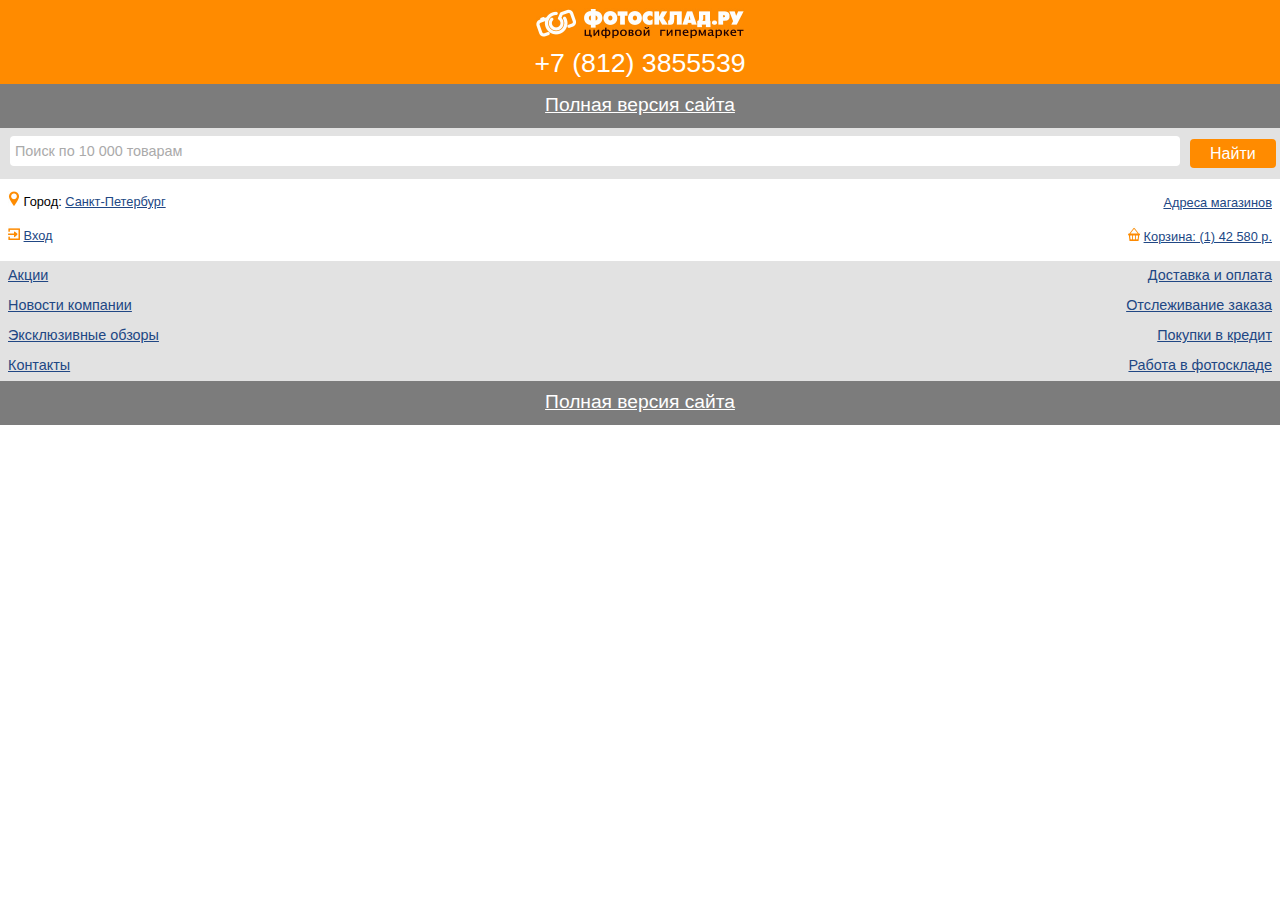
==== m.html @ 7e61b331 "initialized mobile version" ====
<!DOCTYPE html PUBLIC "-//WAPFORUM//DTD XHTML Mobile 1.0//EN" "http://www.wapforum.org/DTD/xhtml-mobile10.dtd">
<!-- saved from url=(0023)https://m.fotosklad.ru/ -->
<html xmlns="http://www.w3.org/1999/xhtml" lang="ru"
    class="popmechanic-desktop popmechanic-landscape popmechanic-loaded ">

<head>
    <meta http-equiv="Content-Type" content="text/html; charset=UTF-8">
    <meta name="viewport" content="width=device-width, initial-scale=0.85, maximum-scale=0.85, user-scalable=0">
    <link rel="canonical" href="https://m.fotosklad.ru/">
    <script async="" src="./m-files/fbevents.js.Без названия"></script>
    <script async="true" type="text/javascript" src="./m-files/event" data-owner="criteo-tag"></script>
    <script async="" src="./m-files/tag.js.Без названия"></script>
    <script type="text/javascript" async="" id="topmailru-code" src="./m-files/code.js.Без названия"></script>
    <script async="" src="./m-files/analytics.js.Без названия"></script>
    <script async="" src="./m-files/gtm.js.Без названия"></script>
    <script type="text/javascript" async="" src="./m-files/ba.js.Без названия"></script>
    <script src="./m-files/jquery.min.js.Без названия"></script>

    <meta name="keywords"
        content="Фототехника цифровая техника фототовары магазин цифровой техники интернет-магазин фототехники">
    <meta name="description"
        content="Действительно низкие цены на цифровую технику и фототехнику в Интернет-магазине ФотоСклад.ру. Зеркальные и компактные цифровые фотоаппараты, видеокамеры, объективы, штативы, фотовспышки, фотопринтеры и многое другое от ведущих мировых производителей. ДоставкапоРоссии.">
    <link href="./m-files/page_bf3d6274b051148476e94bde65a7730c.css" type="text/css" rel="stylesheet">
    <link href="./m-files/template_48b583af5213acd17f93c82472a8181e.css" type="text/css" data-template-style="true"
        rel="stylesheet">
    <script type="text/javascript" src="./m-files/template_2871f0661c40e9910440266ae0417c60.js.Без названия"></script>
    <script
        type="text/javascript">var _ba = _ba || []; _ba.push(["aid", "0b42c5e0b34a3f22726d1f39de31a05b"]); _ba.push(["host", "m.fotosklad.ru"]); (function () { var ba = document.createElement("script"); ba.type = "text/javascript"; ba.async = true; ba.src = (document.location.protocol == "https:" ? "https://" : "http://") + "bitrix.info/ba.js"; var s = document.getElementsByTagName("script")[0]; s.parentNode.insertBefore(ba, s); })();</script>

    <script type="text/javascript">(function (w, d, s, l, i) {
        w[l] = w[l] || []; w[l].push({
            'gtm.start':
                new Date().getTime(), event: 'gtm.js'
        }); var f = d.getElementsByTagName(s)[0],
            j = d.createElement(s), dl = l != 'dataLayer' ? '&l=' + l : ''; j.async = true; j.src =
                'https://www.googletagmanager.com/gtm.js?id=' + i + dl; f.parentNode.insertBefore(j, f);
        })(window, document, 'script', 'dataLayer', 'GTM-KW5F63K');</script>

    <title>Интернет магазин фототехники. Продажа фотоаппаратов, фототоваров, оптики, цифровой техники - Фотосклад.ру
    </title>
    <link type="image/ico" rel="shortcut icon" href="https://www.fotosklad.ru/favicon.ico">
    <script>
        (function (i, s, o, g, r, a, m) {
        i['GoogleAnalyticsObject'] = r; i[r] = i[r] || function () {
            (i[r].q = i[r].q || []).push(arguments)
        }, i[r].l = 1 * new Date(); a = s.createElement(o),
            m = s.getElementsByTagName(o)[0]; a.async = 1; a.src = g; m.parentNode.insertBefore(a, m)
        })(window, document, 'script', '//www.google-analytics.com/analytics.js', 'ga');

        ga('create', 'UA-5142557-1', 'auto');
        ga('require', 'displayfeatures');

        ga('send', 'pageview');

    </script>
    <meta content="192.168.99.5---m.fotosklad.ru" name="remoteaddr">
    <style type="text/css">
        .fancybox-margin {
            margin-right: 0px;
        }
    </style>
    <link rel="stylesheet" href="./m-files/styles.css">
    <script async="" defer="" charset="utf-8" src="./m-files/forms.js.Без названия"></script>
    <script type="text/javascript" charset="utf-8" async="" data-requirecontext="_" data-requiremodule="underscore"
        src="./m-files/underscore.js.Без названия"></script>
    <script type="text/javascript" charset="utf-8" async="" data-requirecontext="_" data-requiremodule="jquery"
        src="./m-files/jquery.js.Без названия"></script>
    <script type="text/javascript" charset="utf-8" async="" data-requirecontext="_" data-requiremodule="raven"
        src="./m-files/raven.js.Без названия"></script>
</head>

<body class="popmechanic-desktop">
    <div id="popmechanic-snippet" style="height: 0; min-height: 0;"></div>

    <div id="logo">
        <a href="https://m.fotosklad.ru/"><img src="./m-files/logo-fotosklad.jpg"
                alt="Цифровой гипермаркет Фотосклад.ру" width="208" height="31"></a>
    </div>
    <a class="fs-header-phone" href="tel:+7 (812) 3855539">+7 (812) 3855539</a>
    <div id="full-version"><a class="white" href="https://www.fotosklad.ru/" id="fs-goto-fullversion-link">Полная версия
            сайта</a></div>
    <div id="search">
        <fieldset class="searching">
            <form id="top-search-form" method="get" action="https://m.fotosklad.ru/s/">
                <span class="input-wrap">
                    <input type="text" name="q" autocomplete="off" value="" placeholder="Поиск по 10 000 товарам"
                        id="input-key">
                </span>
                <span class="submit-wrap">
                    <a href="javascript:void(0);" onclick="document.forms[&#39;top-search-form&#39;].submit();"
                        class="button1">Найти</a>
                </span>
            </form>
        </fieldset>
    </div>
    <div id="topmenu1">
        <img src="./m-files/map.jpg" width="12" height="15">
        Город: <a id="fs-top-cityname" href="https://m.fotosklad.ru/select-city/?backurl=%2F">Санкт-Петербург</a>
        <span class="rightclass">
            <a href="https://m.fotosklad.ru/contacts/">Адреса магазинов</a>
        </span>
    </div>
    <div id="topmenu2">
        <img src="./m-files/enter.jpg" width="12" height="15">
        <a href="https://m.fotosklad.ru/login/?backurl=%2F">Вход</a>
        <span class="rightclass" id="fs-basket-block">
            <img src="./m-files/shop.jpg" width="12" height="15">
            <a href="https://m.fotosklad.ru/personal/cart/">
                Корзина: (1) 42 580 р. </a>
        </span></div>



    <div id="footer">
        <a href="https://m.fotosklad.ru/promo/">Акции</a>
        <span class="rightclass"><a href="https://m.fotosklad.ru/shipping-payment/">Доставка и оплата</a></span>
    </div>
    <div id="footer"> <a href="https://m.fotosklad.ru/news/">Новости компании</a>
        <span class="rightclass"><a href="https://m.fotosklad.ru/personal/tracking/">Отслеживание заказа</a></span>
    </div>
    <div id="footer"> <a href="https://m.fotosklad.ru/news_foto/">Эксклюзивные обзоры</a>
        <span class="rightclass"><a href="https://m.fotosklad.ru/pokupki_v_credit/">Покупки в кредит</a></span>
    </div>
    <div id="footer"> <a href="https://m.fotosklad.ru/kont/">Контакты</a>
        <span class="rightclass"><a href="https://m.fotosklad.ru/job/">Работа в фотоскладе</a></span>
    </div>

    <div id="full-version"><a class="white" href="https://www.fotosklad.ru/" id="fs-goto-fullversion-link">Полная версия
            сайта</a></div>
</body>

</html>
---- m-files/page_bf3d6274b051148476e94bde65a7730c.css ----
/* Start:/bitrix/templates/fs_mobile/components/yeti/product.list/slider/style.css?14368691321321*/
.fs-slider-products{position:relative;border-bottom: 1px solid #ddd;}
.fs-slider-products .item{width:255px;margin:0 auto;font-size:0;padding:20px;}
.fs-slider-products .item .item-photo{display:inline-block;vertical-align:top;width:60px;}
.fs-slider-products .item .item-desc{display:inline-block;vertical-align:top;width:185px;font-size:10pt;margin-left:5px;overflow: hidden;}
.fs-slider-products .item .item-desc:after{content: "";display: inline-block;font-size: 0;}
.fs-slider-products .item .item-price-block{font-size: 14pt;margin-top:10px;white-space: nowrap;}
.fs-slider-products .item .fs-price-value{padding-right:5px;min-width: 80px;display: inline-block;}
.fs-slider-products .owl-controls .owl-prev, 
.fs-slider-products .owl-controls .owl-next{display:block!important;font-size:0!important;position:absolute!important;top:50px!important;width:26px!important;height:26px!important;margin-top:-13px!important;}
.fs-slider-products .owl-controls .owl-prev{background:url(//img.fotosklad.ru/bitrix/templates/fs_mobile/images/left.jpg) no-repeat!important;left:10px!important;background-size:contain!important;}
.fs-slider-products .owl-controls .owl-next{background:url(//img.fotosklad.ru/bitrix/templates/fs_mobile/images/right.jpg) no-repeat!important;right:10px!important;background-size:contain!important;}
/* End */
/* /bitrix/templates/fs_mobile/components/yeti/product.list/slider/style.css?14368691321321 */
---- m-files/template_48b583af5213acd17f93c82472a8181e.css ----
/* Start:/bitrix/templates/fs_mobile/js/sweetalert/sweet-alert.css?141942459214958*/
@import url(//fonts.googleapis.com/css?family=Open+Sans:400,600,700,300);
.sweet-overlay {
  background-color: rgba(0, 0, 0, 0.4);
  position: fixed;
  left: 0;
  right: 0;
  top: 0;
  bottom: 0;
  display: none;
  z-index: 1000; }

.sweet-alert {
  background-color: white;
  font-family: 'Open Sans', sans-serif;
  width: 478px;
  padding: 17px;
  border-radius: 5px;
  text-align: center;
  position: fixed;
  left: 50%;
  top: 50%;
  margin-left: -256px;
  margin-top: -200px;
  overflow: hidden;
  display: none;
  z-index: 2000; }
  @media all and (max-width: 540px) {
    .sweet-alert {
      width: auto;
      margin-left: 0;
      margin-right: 0;
      left: 15px;
      right: 15px; } }
  .sweet-alert h2 {
    color: #575757;
    font-size: 30px;
    text-align: center;
    font-weight: 600;
    text-transform: none;
    position: relative;
    margin: 25px 0;
    padding: 0;
    line-height: 25px;
    display: block; }
  .sweet-alert p {
    color: #797979;
    font-size: 16px;
    text-align: center;
    font-weight: 300;
    position: relative;
    margin: 0;
    padding: 0;
    line-height: normal; }
  .sweet-alert button {
    background-color: #AEDEF4;
    color: white;
    border: none;
    box-shadow: none;
    font-size: 17px;
    font-weight: 500;
    border-radius: 5px;
    padding: 10px 32px;
    margin: 26px 5px 0 5px;
    cursor: pointer; }
    .sweet-alert button:focus {
      outline: none;
      box-shadow: 0 0 2px rgba(128, 179, 235, 0.5), inset 0 0 0 1px rgba(0, 0, 0, 0.05); }
    .sweet-alert button:hover {
      background-color: #a1d9f2; }
    .sweet-alert button:active {
      background-color: #81ccee; }
    .sweet-alert button.cancel {
      background-color: #D0D0D0; }
      .sweet-alert button.cancel:hover {
        background-color: #c8c8c8; }
      .sweet-alert button.cancel:active {
        background-color: #b6b6b6; }
      .sweet-alert button.cancel:focus {
        box-shadow: rgba(197, 205, 211, 0.8) 0px 0px 2px, rgba(0, 0, 0, 0.0470588) 0px 0px 0px 1px inset !important; }
    .sweet-alert button::-moz-focus-inner {
      border: 0; }
  .sweet-alert[data-has-cancel-button=false] button {
    box-shadow: none !important; }
  .sweet-alert .icon {
    width: 80px;
    height: 80px;
    border: 4px solid gray;
    border-radius: 50%;
    margin: 20px auto;
    padding: 0;
    position: relative;
    box-sizing: content-box; }
    .sweet-alert .icon.error {
      border-color: #F27474; }
      .sweet-alert .icon.error .x-mark {
        position: relative;
        display: block; }
      .sweet-alert .icon.error .line {
        position: absolute;
        height: 5px;
        width: 47px;
        background-color: #F27474;
        display: block;
        top: 37px;
        border-radius: 2px; }
        .sweet-alert .icon.error .line.left {
          -webkit-transform: rotate(45deg);
          transform: rotate(45deg);
          left: 17px; }
        .sweet-alert .icon.error .line.right {
          -webkit-transform: rotate(-45deg);
          transform: rotate(-45deg);
          right: 16px; }
    .sweet-alert .icon.warning {
      border-color: #F8BB86; }
      .sweet-alert .icon.warning .body {
        position: absolute;
        width: 5px;
        height: 47px;
        left: 50%;
        top: 10px;
        border-radius: 2px;
        margin-left: -2px;
        background-color: #F8BB86; }
      .sweet-alert .icon.warning .dot {
        position: absolute;
        width: 7px;
        height: 7px;
        border-radius: 50%;
        margin-left: -3px;
        left: 50%;
        bottom: 10px;
        background-color: #F8BB86; }
    .sweet-alert .icon.info {
      border-color: #C9DAE1; }
      .sweet-alert .icon.info::before {
        content: "";
        position: absolute;
        width: 5px;
        height: 29px;
        left: 50%;
        bottom: 17px;
        border-radius: 2px;
        margin-left: -2px;
        background-color: #C9DAE1; }
      .sweet-alert .icon.info::after {
        content: "";
        position: absolute;
        width: 7px;
        height: 7px;
        border-radius: 50%;
        margin-left: -3px;
        top: 19px;
        background-color: #C9DAE1; }
    .sweet-alert .icon.success {
      border-color: #A5DC86; }
      .sweet-alert .icon.success::before, .sweet-alert .icon.success::after {
        content: '';
        border-radius: 50%;
        position: absolute;
        width: 60px;
        height: 120px;
        background: white;
        -webkit-transform: rotate(45deg);
        transform: rotate(45deg); }
      .sweet-alert .icon.success::before {
        border-radius: 120px 0 0 120px;
        top: -7px;
        left: -33px;
        -webkit-transform: rotate(-45deg);
        transform: rotate(-45deg);
        -webkit-transform-origin: 60px 60px;
        transform-origin: 60px 60px; }
      .sweet-alert .icon.success::after {
        border-radius: 0 120px 120px 0;
        top: -11px;
        left: 30px;
        -webkit-transform: rotate(-45deg);
        transform: rotate(-45deg);
        -webkit-transform-origin: 0px 60px;
        transform-origin: 0px 60px; }
      .sweet-alert .icon.success .placeholder {
        width: 80px;
        height: 80px;
        border: 4px solid rgba(165, 220, 134, 0.2);
        border-radius: 50%;
        box-sizing: content-box;
        position: absolute;
        left: -4px;
        top: -4px;
        z-index: 2; }
      .sweet-alert .icon.success .fix {
        width: 5px;
        height: 90px;
        background-color: white;
        position: absolute;
        left: 28px;
        top: 8px;
        z-index: 1;
        -webkit-transform: rotate(-45deg);
        transform: rotate(-45deg); }
      .sweet-alert .icon.success .line {
        height: 5px;
        background-color: #A5DC86;
        display: block;
        border-radius: 2px;
        position: absolute;
        z-index: 2; }
        .sweet-alert .icon.success .line.tip {
          width: 25px;
          left: 14px;
          top: 46px;
          -webkit-transform: rotate(45deg);
          transform: rotate(45deg); }
        .sweet-alert .icon.success .line.long {
          width: 47px;
          right: 8px;
          top: 38px;
          -webkit-transform: rotate(-45deg);
          transform: rotate(-45deg); }
    .sweet-alert .icon.custom {
      background-size: contain;
      border-radius: 0;
      border: none;
      background-position: center center;
      background-repeat: no-repeat; }

/*
 * Animations
 */
@-webkit-keyframes showSweetAlert {
  0% {
    transform: scale(0.7);
    -webkit-transform: scale(0.7); }
  45% {
    transform: scale(1.05);
    -webkit-transform: scale(1.05); }
  80% {
    transform: scale(0.95);
    -webkit-tranform: scale(0.95); }
  100% {
    transform: scale(1);
    -webkit-transform: scale(1); } }
@-moz-keyframes showSweetAlert {
  0% {
    transform: scale(0.7);
    -webkit-transform: scale(0.7); }
  45% {
    transform: scale(1.05);
    -webkit-transform: scale(1.05); }
  80% {
    transform: scale(0.95);
    -webkit-tranform: scale(0.95); }
  100% {
    transform: scale(1);
    -webkit-transform: scale(1); } }
@keyframes showSweetAlert {
  0% {
    transform: scale(0.7);
    -webkit-transform: scale(0.7); }
  45% {
    transform: scale(1.05);
    -webkit-transform: scale(1.05); }
  80% {
    transform: scale(0.95);
    -webkit-tranform: scale(0.95); }
  100% {
    transform: scale(1);
    -webkit-transform: scale(1); } }
@-webkit-keyframes hideSweetAlert {
  0% {
    transform: scale(1);
    -webkit-transform: scale(1); }
  100% {
    transform: scale(0.5);
    -webkit-transform: scale(0.5); } }
@-moz-keyframes hideSweetAlert {
  0% {
    transform: scale(1);
    -webkit-transform: scale(1); }
  100% {
    transform: scale(0.5);
    -webkit-transform: scale(0.5); } }
@keyframes hideSweetAlert {
  0% {
    transform: scale(1);
    -webkit-transform: scale(1); }
  100% {
    transform: scale(0.5);
    -webkit-transform: scale(0.5); } }
.showSweetAlert {
  -webkit-animation: showSweetAlert 0.3s;
  -moz-animation: showSweetAlert 0.3s;
  animation: showSweetAlert 0.3s; }

.hideSweetAlert {
  -webkit-animation: hideSweetAlert 0.2s;
  -moz-animation: hideSweetAlert 0.2s;
  animation: hideSweetAlert 0.2s; }

@-webkit-keyframes animateSuccessTip {
  0% {
    width: 0;
    left: 1px;
    top: 19px; }
  54% {
    width: 0;
    left: 1px;
    top: 19px; }
  70% {
    width: 50px;
    left: -8px;
    top: 37px; }
  84% {
    width: 17px;
    left: 21px;
    top: 48px; }
  100% {
    width: 25px;
    left: 14px;
    top: 45px; } }
@-moz-keyframes animateSuccessTip {
  0% {
    width: 0;
    left: 1px;
    top: 19px; }
  54% {
    width: 0;
    left: 1px;
    top: 19px; }
  70% {
    width: 50px;
    left: -8px;
    top: 37px; }
  84% {
    width: 17px;
    left: 21px;
    top: 48px; }
  100% {
    width: 25px;
    left: 14px;
    top: 45px; } }
@keyframes animateSuccessTip {
  0% {
    width: 0;
    left: 1px;
    top: 19px; }
  54% {
    width: 0;
    left: 1px;
    top: 19px; }
  70% {
    width: 50px;
    left: -8px;
    top: 37px; }
  84% {
    width: 17px;
    left: 21px;
    top: 48px; }
  100% {
    width: 25px;
    left: 14px;
    top: 45px; } }
@-webkit-keyframes animateSuccessLong {
  0% {
    width: 0;
    right: 46px;
    top: 54px; }
  65% {
    width: 0;
    right: 46px;
    top: 54px; }
  84% {
    width: 55px;
    right: 0px;
    top: 35px; }
  100% {
    width: 47px;
    right: 8px;
    top: 38px; } }
@-moz-keyframes animateSuccessLong {
  0% {
    width: 0;
    right: 46px;
    top: 54px; }
  65% {
    width: 0;
    right: 46px;
    top: 54px; }
  84% {
    width: 55px;
    right: 0px;
    top: 35px; }
  100% {
    width: 47px;
    right: 8px;
    top: 38px; } }
@keyframes animateSuccessLong {
  0% {
    width: 0;
    right: 46px;
    top: 54px; }
  65% {
    width: 0;
    right: 46px;
    top: 54px; }
  84% {
    width: 55px;
    right: 0px;
    top: 35px; }
  100% {
    width: 47px;
    right: 8px;
    top: 38px; } }
@-webkit-keyframes rotatePlaceholder {
  0% {
    transform: rotate(-45deg);
    -webkit-transform: rotate(-45deg); }
  5% {
    transform: rotate(-45deg);
    -webkit-transform: rotate(-45deg); }
  12% {
    transform: rotate(-405deg);
    -webkit-transform: rotate(-405deg); }
  100% {
    transform: rotate(-405deg);
    -webkit-transform: rotate(-405deg); } }
@-moz-keyframes rotatePlaceholder {
  0% {
    transform: rotate(-45deg);
    -webkit-transform: rotate(-45deg); }
  5% {
    transform: rotate(-45deg);
    -webkit-transform: rotate(-45deg); }
  12% {
    transform: rotate(-405deg);
    -webkit-transform: rotate(-405deg); }
  100% {
    transform: rotate(-405deg);
    -webkit-transform: rotate(-405deg); } }
@keyframes rotatePlaceholder {
  0% {
    transform: rotate(-45deg);
    -webkit-transform: rotate(-45deg); }
  5% {
    transform: rotate(-45deg);
    -webkit-transform: rotate(-45deg); }
  12% {
    transform: rotate(-405deg);
    -webkit-transform: rotate(-405deg); }
  100% {
    transform: rotate(-405deg);
    -webkit-transform: rotate(-405deg); } }
.animateSuccessTip {
  -webkit-animation: animateSuccessTip 0.75s;
  -moz-animation: animateSuccessTip 0.75s;
  animation: animateSuccessTip 0.75s; }

.animateSuccessLong {
  -webkit-animation: animateSuccessLong 0.75s;
  -moz-animation: animateSuccessLong 0.75s;
  animation: animateSuccessLong 0.75s; }

.icon.success.animate::after {
  -webkit-animation: rotatePlaceholder 4.25s ease-in;
  -moz-animation: rotatePlaceholder 4.25s ease-in;
  animation: rotatePlaceholder 4.25s ease-in; }

@-webkit-keyframes animateErrorIcon {
  0% {
    transform: rotateX(100deg);
    -webkit-transform: rotateX(100deg);
    opacity: 0; }
  100% {
    transform: rotateX(0deg);
    -webkit-transform: rotateX(0deg);
    opacity: 1; } }
@-moz-keyframes animateErrorIcon {
  0% {
    transform: rotateX(100deg);
    -webkit-transform: rotateX(100deg);
    opacity: 0; }
  100% {
    transform: rotateX(0deg);
    -webkit-transform: rotateX(0deg);
    opacity: 1; } }
@keyframes animateErrorIcon {
  0% {
    transform: rotateX(100deg);
    -webkit-transform: rotateX(100deg);
    opacity: 0; }
  100% {
    transform: rotateX(0deg);
    -webkit-transform: rotateX(0deg);
    opacity: 1; } }
.animateErrorIcon {
  -webkit-animation: animateErrorIcon 0.5s;
  -moz-animation: animateErrorIcon 0.5s;
  animation: animateErrorIcon 0.5s; }

@-webkit-keyframes animateXMark {
  0% {
    transform: scale(0.4);
    -webkit-transform: scale(0.4);
    margin-top: 26px;
    opacity: 0; }
  50% {
    transform: scale(0.4);
    -webkit-transform: scale(0.4);
    margin-top: 26px;
    opacity: 0; }
  80% {
    transform: scale(1.15);
    -webkit-transform: scale(1.15);
    margin-top: -6px; }
  100% {
    transform: scale(1);
    -webkit-transform: scale(1);
    margin-top: 0;
    opacity: 1; } }
@-moz-keyframes animateXMark {
  0% {
    transform: scale(0.4);
    -webkit-transform: scale(0.4);
    margin-top: 26px;
    opacity: 0; }
  50% {
    transform: scale(0.4);
    -webkit-transform: scale(0.4);
    margin-top: 26px;
    opacity: 0; }
  80% {
    transform: scale(1.15);
    -webkit-transform: scale(1.15);
    margin-top: -6px; }
  100% {
    transform: scale(1);
    -webkit-transform: scale(1);
    margin-top: 0;
    opacity: 1; } }
@keyframes animateXMark {
  0% {
    transform: scale(0.4);
    -webkit-transform: scale(0.4);
    margin-top: 26px;
    opacity: 0; }
  50% {
    transform: scale(0.4);
    -webkit-transform: scale(0.4);
    margin-top: 26px;
    opacity: 0; }
  80% {
    transform: scale(1.15);
    -webkit-transform: scale(1.15);
    margin-top: -6px; }
  100% {
    transform: scale(1);
    -webkit-transform: scale(1);
    margin-top: 0;
    opacity: 1; } }
.animateXMark {
  -webkit-animation: animateXMark 0.5s;
  -moz-animation: animateXMark 0.5s;
  animation: animateXMark 0.5s; }

@-webkit-keyframes pulseWarning {
  0% {
    border-color: #F8D486; }
  100% {
    border-color: #F8BB86; } }
@-moz-keyframes pulseWarning {
  0% {
    border-color: #F8D486; }
  100% {
    border-color: #F8BB86; } }
@keyframes pulseWarning {
  0% {
    border-color: #F8D486; }
  100% {
    border-color: #F8BB86; } }
.pulseWarning {
  -webkit-animation: pulseWarning 0.75s infinite alternate;
  -moz-animation: pulseWarning 0.75s infinite alternate;
  animation: pulseWarning 0.75s infinite alternate; }

@-webkit-keyframes pulseWarningIns {
  0% {
    background-color: #F8D486; }
  100% {
    background-color: #F8BB86; } }
@-moz-keyframes pulseWarningIns {
  0% {
    background-color: #F8D486; }
  100% {
    background-color: #F8BB86; } }
@keyframes pulseWarningIns {
  0% {
    background-color: #F8D486; }
  100% {
    background-color: #F8BB86; } }
.pulseWarningIns {
  -webkit-animation: pulseWarningIns 0.75s infinite alternate;
  -moz-animation: pulseWarningIns 0.75s infinite alternate;
  animation: pulseWarningIns 0.75s infinite alternate; }

/* End */


/* Start:/bitrix/templates/fs_mobile/js/popup/popupwindow.css?15723598212130*/
.pop-up-background {
    background: rgba(0,0,0,.3);
    cursor: pointer;
    display: none;
    height: 100%;
    left: 0;
    position: fixed;
    top: 0;
    width: 100%;
    z-index: 100;
}

.pop-up-background-modal {
    cursor:default;
}

.pop-up {
    visibility:hidden;
    left: 50%;
    margin-left: -400px;
    max-width: 800px;
    position: absolute;
    top: 20px;
    width: 90%;
    z-index: 100;
}

.pop-up.small{
    margin-left: -200px;
    max-width: 424px;
}

.pop-up.medium{
    margin-left: -300px;
    max-width: 600px;
}

.pop-up.large{
    margin-left: -400px;
    max-width: 800px;
}

.pop-up-content {
    background: #fff;
    -webkit-box-shadow: 0px 1px 10px 2px #ccc;
    -moz-box-shadow:    0px 1px 10px 2px #ccc;
    box-shadow:         0px 1px 10px 2px #ccc;
    min-height: 30px;
    padding: 24px;
}

.pop-up-content .close,
.pop-up-footer {
    text-align: right;
}

.pop-up-footer {
    padding-top: 24px;
}

.pop-up-body {
    font-size: 16px;
    color:#666;
}

.pop-up-display-content {
    display: none;
}

.pop-up .close {
    position:absolute;
    top:10px;
    right:10px;
    z-index: 99;
}

.pop-up .close a{
    font-size: 18px;
    color: #d22;
    width: 24px;
    height: 24px;
    background: url(/bitrix/templates/fs_mobile/js/popup/icon-cross.png) no-repeat 0 0;
    display: inline-block;
}
.pop-up .close a:hover{
    opacity: 0.6;
}

.pop-up-btn {
    padding: 8px 15px;
    display: inline-block;
    background: #3B4658;
    border-radius: 3px;
    margin-left: 10px;
    color: #fff;
    font-size: 15px;
    text-decoration: none;
}

.pop-up-btn:hover,
.pop-up-btn:focus {
    background: #6A798E;
}

.pop-up .screen-reader-text {
    position: absolute;
    top: -9999px;
    left: -9999px;
}

.ie6 .pop-up {
    border: 10px solid #CED4E2;
    width: 600px;
}

@media only screen and (max-width:760px) {
    .pop-up.large {
        left: 5%;
        margin: 0;
    }
}

@media only screen and (max-width:480px) {
    .pop-up.small,
    .pop-up.medium {
        left: 5%;
        margin: 0;
    }
    .pop-up-content {
        padding: 12px;
    }
    .pop-up-footer {
        padding-top: 12px;
    }
}
/* End */


/* Start:/bitrix/templates/fs_mobile/js/owl/owl.carousel.css?14194245925692*/
/* 
 *  Owl Carousel - Animate Plugin
 */
.owl-carousel .animated {
  -webkit-animation-duration: 1000ms;
  animation-duration: 1000ms;
  -webkit-animation-fill-mode: both;
  animation-fill-mode: both;
}
.owl-carousel .owl-animated-in {
  z-index: 0;
}
.owl-carousel .owl-animated-out {
  z-index: 1;
}
.owl-carousel .fadeOut {
  -webkit-animation-name: fadeOut;
  animation-name: fadeOut;
}

@-webkit-keyframes fadeOut {
  0% {
    opacity: 1;
  }

  100% {
    opacity: 0;
  }
}
@keyframes fadeOut {
  0% {
    opacity: 1;
  }

  100% {
    opacity: 0;
  }
}

/* 
 * 	Owl Carousel - Auto Height Plugin
 */
.owl-height {
  -webkit-transition: height 500ms ease-in-out;
  -moz-transition: height 500ms ease-in-out;
  -ms-transition: height 500ms ease-in-out;
  -o-transition: height 500ms ease-in-out;
  transition: height 500ms ease-in-out;
}

/* 
 *  Core Owl Carousel CSS File
 */
.owl-carousel {
  display: none;
  width: 100%;
  -webkit-tap-highlight-color: transparent;
  /* position relative and z-index fix webkit rendering fonts issue */
  position: relative;
  z-index: 1;
}
.owl-carousel .owl-stage {
  position: relative;
  -ms-touch-action: pan-Y;
}
.owl-carousel .owl-stage:after {
  content: ".";
  display: block;
  clear: both;
  visibility: hidden;
  line-height: 0;
  height: 0;
}
.owl-carousel .owl-stage-outer {
  position: relative;
  overflow: hidden;
  /* fix for flashing background */
  -webkit-transform: translate3d(0px, 0px, 0px);
}
.owl-carousel .owl-controls .owl-nav .owl-prev,
.owl-carousel .owl-controls .owl-nav .owl-next,
.owl-carousel .owl-controls .owl-dot {
  cursor: pointer;
  cursor: hand;
  -webkit-user-select: none;
  -khtml-user-select: none;
  -moz-user-select: none;
  -ms-user-select: none;
  user-select: none;
}
.owl-carousel.owl-loaded {
  display: block;
}
.owl-carousel.owl-loading {
  opacity: 0;
  display: block;
}
.owl-carousel.owl-hidden {
  opacity: 0;
}
.owl-carousel .owl-refresh .owl-item {
  display: none;
}
.owl-carousel .owl-item {
  position: relative;
  min-height: 1px;
  float: left;
  -webkit-backface-visibility: hidden;
  -webkit-tap-highlight-color: transparent;
  -webkit-touch-callout: none;
  -webkit-user-select: none;
  -moz-user-select: none;
  -ms-user-select: none;
  user-select: none;
}
.owl-carousel .owl-item img {
  display: block;
  width: 100%;
  -webkit-transform-style: preserve-3d;
}
.owl-carousel.owl-text-select-on .owl-item {
  -webkit-user-select: auto;
  -moz-user-select: auto;
  -ms-user-select: auto;
  user-select: auto;
}
.owl-carousel .owl-grab {
  cursor: move;
  cursor: -webkit-grab;
  cursor: -o-grab;
  cursor: -ms-grab;
  cursor: grab;
}
.owl-carousel.owl-rtl {
  direction: rtl;
}
.owl-carousel.owl-rtl .owl-item {
  float: right;
}

/* No Js */
.no-js .owl-carousel {
  display: block;
}

/* 
 * 	Owl Carousel - Lazy Load Plugin
 */
.owl-carousel .owl-item .owl-lazy {
  opacity: 0;
  -webkit-transition: opacity 400ms ease;
  -moz-transition: opacity 400ms ease;
  -ms-transition: opacity 400ms ease;
  -o-transition: opacity 400ms ease;
  transition: opacity 400ms ease;
}
.owl-carousel .owl-item img {
  transform-style: preserve-3d;
}

/* 
 * 	Owl Carousel - Video Plugin
 */
.owl-carousel .owl-video-wrapper {
  position: relative;
  height: 100%;
  background: #000;
}
.owl-carousel .owl-video-play-icon {
  position: absolute;
  height: 80px;
  width: 80px;
  left: 50%;
  top: 50%;
  margin-left: -40px;
  margin-top: -40px;
  background: url("/bitrix/templates/fs_mobile/js/owl/owl.video.play.png") no-repeat;
  cursor: pointer;
  z-index: 1;
  -webkit-backface-visibility: hidden;
  -webkit-transition: scale 100ms ease;
  -moz-transition: scale 100ms ease;
  -ms-transition: scale 100ms ease;
  -o-transition: scale 100ms ease;
  transition: scale 100ms ease;
}
.owl-carousel .owl-video-play-icon:hover {
  -webkit-transition: scale(1.3, 1.3);
  -moz-transition: scale(1.3, 1.3);
  -ms-transition: scale(1.3, 1.3);
  -o-transition: scale(1.3, 1.3);
  transition: scale(1.3, 1.3);
}
.owl-carousel .owl-video-playing .owl-video-tn,
.owl-carousel .owl-video-playing .owl-video-play-icon {
  display: none;
}
.owl-carousel .owl-video-tn {
  opacity: 0;
  height: 100%;
  background-position: center center;
  background-repeat: no-repeat;
  -webkit-background-size: contain;
  -moz-background-size: contain;
  -o-background-size: contain;
  background-size: contain;
  -webkit-transition: opacity 400ms ease;
  -moz-transition: opacity 400ms ease;
  -ms-transition: opacity 400ms ease;
  -o-transition: opacity 400ms ease;
  transition: opacity 400ms ease;
}
.owl-carousel .owl-video-frame {
  position: relative;
  z-index: 1;
}




/* theme default*/
.owl-theme .owl-controls{margin-top:10px;text-align:center;-webkit-tap-highlight-color:transparent}.owl-theme .owl-controls .owl-nav [class*=owl-]{color:#fff;font-size:14px;margin:5px;padding:4px 7px;background:#d6d6d6;display:inline-block;cursor:pointer;-webkit-border-radius:3px;-moz-border-radius:3px;border-radius:3px}.owl-theme .owl-controls .owl-nav [class*=owl-]:hover{background:#869791;color:#fff;text-decoration:none}.owl-theme .owl-controls .owl-nav .disabled{opacity:.5;cursor:default}.owl-theme .owl-dots .owl-dot{display:inline-block;zoom:1;*display:inline}.owl-theme .owl-dots .owl-dot span{width:10px;height:10px;margin:5px 7px;background:#d6d6d6;display:block;-webkit-backface-visibility:visible;-webkit-transition:opacity 200ms ease;-moz-transition:opacity 200ms ease;-ms-transition:opacity 200ms ease;-o-transition:opacity 200ms ease;transition:opacity 200ms ease;-webkit-border-radius:30px;-moz-border-radius:30px;border-radius:30px}.owl-theme .owl-dots .owl-dot.active span,.owl-theme .owl-dots .owl-dot:hover span{background:#869791}
/* End */


/* Start:/bitrix/templates/fs_mobile/css/slick.css?15657048591776*/
/* Slider */
.slick-slider
{
    position: relative;

    display: block;
    box-sizing: border-box;

    -webkit-user-select: none;
       -moz-user-select: none;
        -ms-user-select: none;
            user-select: none;

    -webkit-touch-callout: none;
    -khtml-user-select: none;
    -ms-touch-action: pan-y;
        touch-action: pan-y;
    -webkit-tap-highlight-color: transparent;
}

.slick-list
{
    position: relative;

    display: block;
    overflow: hidden;

    margin: 0;
    padding: 0;
}
.slick-list:focus
{
    outline: none;
}
.slick-list.dragging
{
    cursor: pointer;
    cursor: hand;
}

.slick-slider .slick-track,
.slick-slider .slick-list
{
    -webkit-transform: translate3d(0, 0, 0);
       -moz-transform: translate3d(0, 0, 0);
        -ms-transform: translate3d(0, 0, 0);
         -o-transform: translate3d(0, 0, 0);
            transform: translate3d(0, 0, 0);
}

.slick-track
{
    position: relative;
    top: 0;
    left: 0;

    display: block;
    margin-left: auto;
    margin-right: auto;
}
.slick-track:before,
.slick-track:after
{
    display: table;

    content: '';
}
.slick-track:after
{
    clear: both;
}
.slick-loading .slick-track
{
    visibility: hidden;
}

.slick-slide
{
    display: none;
    float: left;

    height: 100%;
    min-height: 1px;
}
[dir='rtl'] .slick-slide
{
    float: right;
}
.slick-slide img
{
    display: block;
}
.slick-slide.slick-loading img
{
    display: none;
}
.slick-slide.dragging img
{
    pointer-events: none;
}
.slick-initialized .slick-slide
{
    display: block;
}
.slick-loading .slick-slide
{
    visibility: hidden;
}
.slick-vertical .slick-slide
{
    display: block;

    height: auto;

    border: 1px solid transparent;
}
.slick-arrow.slick-hidden {
    display: none;
}

/* End */


/* Start:/bitrix/templates/fs_mobile/js/swipebox/css/swipebox.min.css?14194245924257*/
/*! Swipebox v1.3.0 | Constantin Saguin csag.co | MIT License | github.com/brutaldesign/swipebox */html.swipebox-html.swipebox-touch{overflow:hidden!important}#swipebox-overlay img{border:none!important}#swipebox-overlay{width:100%;height:100%;position:fixed;top:0;left:0;z-index:99999!important;overflow:hidden;-webkit-user-select:none;-moz-user-select:none;-ms-user-select:none;user-select:none}#swipebox-container{position:relative;width:100%;height:100%}#swipebox-slider{-webkit-transition:-webkit-transform .4s ease;transition:transform .4s ease;height:100%;left:0;top:0;width:100%;white-space:nowrap;position:absolute;display:none;cursor:pointer}#swipebox-slider .slide{height:100%;width:100%;line-height:1px;text-align:center;display:inline-block}#swipebox-slider .slide:before{content:"";display:inline-block;height:50%;width:1px;margin-right:-1px}#swipebox-slider .slide .swipebox-video-container,#swipebox-slider .slide img{display:inline-block;max-height:100%;max-width:100%;margin:0;padding:0;width:auto;height:auto;vertical-align:middle}#swipebox-slider .slide .swipebox-video-container{background:0 0;max-width:1140px;max-height:100%;width:100%;padding:5%;-webkit-box-sizing:border-box;box-sizing:border-box}#swipebox-slider .slide .swipebox-video-container .swipebox-video{width:100%;height:0;padding-bottom:56.25%;overflow:hidden;position:relative}#swipebox-slider .slide .swipebox-video-container .swipebox-video iframe{width:100%!important;height:100%!important;position:absolute;top:0;left:0}#swipebox-slider .slide-loading{background:url(/bitrix/templates/fs_mobile/js/swipebox/css/../img/loader.gif) no-repeat center center}#swipebox-bottom-bar,#swipebox-top-bar{-webkit-transition:.5s;transition:.5s;position:absolute;left:0;z-index:999;height:50px;width:100%}#swipebox-bottom-bar{bottom:-50px}#swipebox-bottom-bar.visible-bars{-webkit-transform:translate3d(0,-50px,0);transform:translate3d(0,-50px,0)}#swipebox-top-bar{top:-50px}#swipebox-top-bar.visible-bars{-webkit-transform:translate3d(0,50px,0);transform:translate3d(0,50px,0)}#swipebox-title{display:block;width:100%;text-align:center}#swipebox-close,#swipebox-next,#swipebox-prev{background-image:url(/bitrix/templates/fs_mobile/js/swipebox/css/../img/icons.png);background-repeat:no-repeat;border:none!important;text-decoration:none!important;cursor:pointer;width:50px;height:50px;top:0}#swipebox-arrows{display:block;margin:0 auto;width:100%;height:50px}#swipebox-prev{background-position:-32px 13px;float:left}#swipebox-next{background-position:-78px 13px;float:right}#swipebox-close{top:0;right:0;position:absolute;z-index:9999;background-position:15px 12px}.swipebox-no-close-button #swipebox-close{display:none}#swipebox-next.disabled,#swipebox-prev.disabled{opacity:.3}.swipebox-no-touch #swipebox-overlay.rightSpring #swipebox-slider{-webkit-animation:rightSpring .3s;animation:rightSpring .3s}.swipebox-no-touch #swipebox-overlay.leftSpring #swipebox-slider{-webkit-animation:leftSpring .3s;animation:leftSpring .3s}.swipebox-touch #swipebox-container:after,.swipebox-touch #swipebox-container:before{-webkit-backface-visibility:hidden;backface-visibility:hidden;-webkit-transition:all .3s ease;transition:all .3s ease;content:' ';position:absolute;z-index:999;top:0;height:100%;width:20px;opacity:0}.swipebox-touch #swipebox-container:before{left:0;-webkit-box-shadow:inset 10px 0 10px -8px #656565;box-shadow:inset 10px 0 10px -8px #656565}.swipebox-touch #swipebox-container:after{right:0;-webkit-box-shadow:inset -10px 0 10px -8px #656565;box-shadow:inset -10px 0 10px -8px #656565}.swipebox-touch #swipebox-overlay.leftSpringTouch #swipebox-container:before,.swipebox-touch #swipebox-overlay.rightSpringTouch #swipebox-container:after{opacity:1}@-webkit-keyframes rightSpring{0%{left:0}50%{left:-30px}100%{left:0}}@keyframes rightSpring{0%{left:0}50%{left:-30px}100%{left:0}}@-webkit-keyframes leftSpring{0%{left:0}50%{left:30px}100%{left:0}}@keyframes leftSpring{0%{left:0}50%{left:30px}100%{left:0}}@media screen and (min-width:800px){#swipebox-close{right:10px}#swipebox-arrows{width:92%;max-width:800px}}#swipebox-overlay{background:#0d0d0d}#swipebox-bottom-bar,#swipebox-top-bar{text-shadow:1px 1px 1px #000;background:#000;opacity:.95}#swipebox-top-bar{color:#fff!important;font-size:15px;line-height:43px;font-family:Helvetica,Arial,sans-serif}
/* End */


/* Start:/bitrix/templates/fs_mobile/js/fancybox/jquery.fancybox.min.css?15657048594117*/
.fancybox-wrap,.fancybox-skin,.fancybox-outer,.fancybox-inner,.fancybox-image,.fancybox-wrap iframe,.fancybox-wrap object,.fancybox-nav,.fancybox-nav span,.fancybox-tmp{padding:0;margin:0;border:0;outline:none;vertical-align:top}.fancybox-wrap{position:absolute;top:0;left:0;z-index:8020}.fancybox-skin{position:relative;background:#f9f9f9;color:#444;text-shadow:none;-webkit-border-radius:4px;-moz-border-radius:4px;border-radius:4px}.fancybox-opened{z-index:8030}.fancybox-opened .fancybox-skin{background:#fff}.fancybox-outer,.fancybox-inner{position:relative}.fancybox-inner{overflow:hidden;background:#fff;-webkit-border-radius:6px;-moz-border-radius:6px;border-radius:6px;z-index:120}.fancybox-type-iframe .fancybox-inner{-webkit-overflow-scrolling:touch}.fancybox-error{color:#444;font:14px/20px "Helvetica Neue",Helvetica,Arial,sans-serif;margin:0;padding:15px;white-space:nowrap}.fancybox-image,.fancybox-iframe{display:block;width:100%;height:100%}.fancybox-image{max-width:100%;max-height:100%}#fancybox-loading,.fancybox-prev span,.fancybox-next span{background-image:url(/bitrix/templates/fs_mobile/js/fancybox/fancybox_sprite.png)}#fancybox-loading{position:fixed;top:50%;left:50%;margin-top:-22px;margin-left:-22px;background-position:0 -108px;opacity:.8;cursor:pointer;z-index:8060}#fancybox-loading div{width:44px;height:44px;background:url(/bitrix/templates/fs_mobile/js/fancybox/fancybox_loading.gif) center center no-repeat}.fancybox-close{position:absolute;top:-11px;right:5px;height:45px;cursor:pointer;z-index:181;display:block;color:#5A5555;font-family:Georgia;text-decoration:none;font-size:40px;overflow:hidden;padding:0}.fancybox-close:hover{color:#CCC}.fancybox-nav{position:absolute;top:0;width:40%;height:100%;cursor:pointer;text-decoration:none;background:transparent url(/bitrix/templates/fs_mobile/js/fancybox/blank.gif);-webkit-tap-highlight-color:rgba(0,0,0,0)}.inputWindow1 input{background:none;border:none;height:19px;width:290px;font:11px Arial;color:#afafaf}.inputWindowOn1 input{background:none;border:none;height:19px;width:290px;font:11px Arial;color:#afafaf}.inputWindowOn1{background:url(//img.fotosklad.ru/bitrix/templates/fotosklad/images/inputWindowOn1.png) no-repeat left top;width:290px;height:23px;padding:1px 6px 0 9px;margin:6px 0 0}.textareaWindow{background:url(//img.fotosklad.ru/bitrix/templates/fotosklad/images/textareaWindow.png) no-repeat left top;width:294px;height:71px;padding:3px 6px 0 5px;margin:6px 0 0}.textareaWindow textarea{background:none;border:none;height:68px;width:294px;font:11px Arial;color:#afafaf;resize:none}.fancybox-prev{left:0}.fancybox-next{right:0}.fancybox-nav span{position:absolute;top:50%;width:36px;height:34px;margin-top:-18px;cursor:pointer;z-index:8040;visibility:hidden}#order-form- div{margin-bottom:10px}.top_3{padding-top:15px}.fancybox-prev span{left:10px;background-position:0 -36px}.fancybox-next span{right:10px;background-position:0 -72px}.fancybox-nav:hover span{visibility:visible}.fancybox-tmp{position:absolute;top:-99999px;left:-99999px;visibility:hidden;max-width:99999px;max-height:99999px;overflow:visible!important}.fancybox-overlay{position:absolute;top:0;left:0;overflow:hidden;display:none;z-index:8010;background:url(/bitrix/templates/fs_mobile/js/fancybox/fancybox_overlay.png)}.fancybox-overlay-fixed{position:fixed;bottom:0;right:0}.fancybox-lock .fancybox-overlay{overflow:auto;overflow-y:scroll}.fancybox-title{visibility:hidden;font:normal 13px/20px "Helvetica Neue",Helvetica,Arial,sans-serif;position:relative;text-shadow:none;z-index:8050}.fancybox-opened .fancybox-title{visibility:visible}.fancybox-title-float-wrap{position:absolute;bottom:0;right:50%;margin-bottom:-35px;z-index:8050;text-align:center}.fancybox-title-float-wrap .child{display:inline-block;margin-right:-100%;padding:2px 20px;background:transparent;background:rgba(0,0,0,0.8);-webkit-border-radius:15px;-moz-border-radius:15px;border-radius:15px;text-shadow:0 1px 2px #222;color:#FFF;font-weight:700;line-height:24px;white-space:nowrap}.fancybox-title-outside-wrap{position:relative;margin-top:10px;color:#fff}.fancybox-title-inside-wrap{padding-top:10px}.fancybox-title-over-wrap{position:absolute;bottom:0;left:0;color:#fff;padding:10px;background:#000;background:rgba(0,0,0,.8)}
/* End */


/* Start:/bitrix/templates/fs_mobile/styles.css?1530783510436*/
::-webkit-input-placeholder {color:#909;}
:-moz-placeholder {color:#909;opacity:1;}
::-moz-placeholder {color:#909;opacity:1;}
:-ms-input-placeholder {color:#909;}

input:focus::-webkit-input-placeholder {opacity:0;}
input:focus:-moz-placeholder {opacity:0;}
input:focus::-moz-placeholder {opacity:0;}
input:focus:-ms-input-placeholder {opacity:0;}
h1 {font-size: 12pt;padding: 12px 8px 8px;border-top: 1px solid #ddd;font-weight: 400;}
/* End */


/* Start:/bitrix/templates/fs_mobile/template_styles.css?157251207137856*/
@charset "utf-8";
/* CSS Document */
html {-webkit-text-size-adjust: none;}
body {
	margin-left: 0px; margin-top: 0px; margin-right: 0px; margin-bottom: 0px;
	font-family: Arial, sans-serif;
	font-size: 12pt;
}
::-webkit-input-placeholder {color:#aaa;}
:-moz-placeholder {color:#aaa;opacity:1;}
::-moz-placeholder {color:#aaa;opacity:1;}
:-ms-input-placeholder {color:#aaa;}
a:link {color: #214784;}
a:visited {color: #336699;}
#logo {position:relative;background-color: #ff8b00;text-align: center;margin: 0 auto;border: 0;padding: 8px 0px 5px;}
.fs-header-phone {display: block;background-color: #ff8b00;text-align: center;padding: 0px 0 5px;font-size: 20pt;color: #fff!important;text-decoration: none!important;}

#input-key {
	font-family: Arial, sans-serif;	
	font-size: 0.9em;
	color: #6b6b6b; 
	width: 100%;
	text-decoration: none; 
	user-select: none; 
	border: none; 
	padding: 7px 5px 7px; 
	border-radius: 4px;
} 

a.button1 {
	position: relative;
	background-color:#FF8B00;
	padding: 6px 20px 6px; 
	text-decoration: none;
	color: #FFFFFF;
	border-radius: 4px;
	white-space: nowrap;
} 

a.button2 {
	position: relative;
	background-color:#FF8B00;
	padding: 5px 8px 5px; 
	text-decoration: none;
	color: #FFFFFF;
	border-radius: 4px;
	font-size:.7em;
	white-space: nowrap;
} 

a.button3 {
	position: relative;
	background-color:#666666;
	padding: 6px 10px 6px; 
	text-decoration: none;
	color: #FFFFFF;
	border-radius: 4px;
	font-size:.6em;
	white-space: nowrap;
} 

a.button4 {
	position: relative;
	background-color:#FF8B00;
	padding: 8px 10px 8px; 
	text-decoration: none;
	color: #FFFFFF;
	border-radius: 4px;
	font-size:.6em;
	white-space: nowrap;
} 

a.button5 {
	position: relative;
	background-color:#FF8B00;
	padding: 5px 1px 5px; 
	text-decoration: none;
	color: #FFFFFF;
	border-radius: 4px;
	white-space: nowrap;
} 

#search {
	padding: 8px;
	background-color: #E2E2E2;
}
.input-wrap {
	width:100%;
	float:left;
	margin-right:-100%;
}
.submit-wrap {
	float:right;
	width:80px;
	position:relative;
	right:-100px;
	line-height: 2.2em;
}

#topmenu1 {
	padding: 12px 8px 8px; 
	font-size:0.8em;
}

#topmenu2 {
	padding: 8px 8px 18px; 
	font-size:0.8em;
}

#review {
	padding: 2px 8px 10px; 
	font-size:0.8em;
}

.rightclass {
	float:right;
	position:relative;
	text-align: right;
	line-height: 1.8em;
}

.rightclass-2 {
	float:right;
	position:relative;
	text-align: right;
}

.rightclass-3 {
	float:right;
	position:relative;
	text-align: right;
	font-size:.8em;
}

.leftclass {
	font-size:0.8em;
}

.product-class {
	font-size:1.3em;
}

#menu-index {
	padding: 12px 8px 16px; 
	font-size:1em;
	border-top: 1px solid #ddd;
	display:block;
}

#menu-orange {
	padding: 12px 8px 16px; 
	font-size:1em;
	border-bottom: 1px solid #ddd;
	color:#FF7100;
	display:block;
}

#breadcrumbs {
	padding: 0px 8px 16px; 
	font-size:.9em;
}

.orange, .orange:visited, .orange:link {
	color: #FF7100;
}

.white, .white:visited, .white:link  {
	color: #FFFFFF;
}

.grey, .grey:visited, .grey:link {
	color: #333333;
}

.blue, .blue:visited, .blue:link {
	position:relative;
	padding: 10px;
	font-size:.9em;
}

#header-orange {
	padding: 10px 8px 12px; 
	font-size:1em;
	background-color: #ff8b00;
	color:#FFFFFF;
}

#hit {
	position:relative;
	display: table;
	width:100%;
	border-bottom: 1px solid #ddd;
}

#hits {
	position:relative;
	margin: 0 auto;
	display: table;
	width:255px;
}

.leftbutton {
	float:left;
	position:relative;
	text-align: left;
	padding: 40px 8px 40px;
	z-index:1; 
}

.rightbutton {
	float:right;
	position:relative;
	text-align: right;
	padding: 40px 8px 40px; 
	z-index:1; 
}

.leftbtn {
	float:left;
	position:relative;
	text-align: left;
	padding: 60px 8px 0px;
	z-index:1; 
}

.rightbtn {
	float:right;
	position:relative;
	text-align: right;
	padding: 60px 8px 0px; 
	z-index:1; 
}

#image-scroll {
	position:absolute;
	top: 20px; 
	text-align:center;
}

#header-scroll {
	position:absolute;
	top: 20px; 
	left: 80px;
	z-index:1; 
	font-size:.8em;
}

#price-scroll {
	position:absolute;
	top: 60px; 
	left: 80px;
	font-size:1.2em;
}

#slider {
	position:relative;
	text-align: center;
	margin: 0 auto;
	padding: 5px 0px 5px; 
	border: 0;
}

#slider img{max-width:90%;}

#footer {
	padding: 2px 8px; 
	font-size:0.9em;
	background-color:#E2E2E2;
	line-height: 1.8em;
	border: 0;
}

#full-version {
	padding: 10px 8px 12px; 
	font-size:1.2em;
	background-color: #7C7C7C;
	color:#FFFFFF;
	text-align:center;
}

#product-top-1 {
	padding: 12px 8px 8px;
	border-top: 1px solid #ddd;
}

#product-top-2 {
	padding: 8px 8px 18px; 
	font-size:0.75em;
}

#product-top-3 {
	padding: 12px 8px 8px;
}

.product {
	border-top: 1px solid #ddd;	
}

.product-hits {
	position:relative;
	margin: 0 auto;
	display: table;
	width:300px;
	height:140px;
}

.product-image {
	position:absolute;
	top: 20px; 
	width:85px;
	text-align:center;
}

#product-shop {
	position:absolute;
	top: 90px;
	width:85px;
	text-align:center;
	font-size:.7em;
	color: #4BA000;
}

#product-store {
	font-size:.9em;
	color: #4BA000;
	padding: 8px 8px 8px; 
}

#product-none {
	position:absolute;
	top: 90px;
	width:85px;
	text-align:center;
	font-size:.7em;
	color: #333333;
}

.product-header {
	position:absolute;
	top: 20px; 
	left: 95px;
	z-index:1; 
	font-size:.8em;
	height: 45px;
	overflow: hidden;
}

.product-stars {
	position:absolute;
	top: 66px; 
	left: 95px;
}

.product-price {
	position:absolute;
	top: 90px; 
	left: 95px;
	font-size:1.2em;
}

#digits {
	padding: 14px 0px 16px; 
	font-size:0.9em;
	text-align:center;
}

#product-photos {
	border-top: 1px solid #ddd;
}

#product-photo {
	top: 20px; 
	text-align:center;
}

#product-worth {
	top: 90px; 
	left: 95px;
	font-size:1.6em;
	padding: 0px 8px 12px; 
}

#products {
	position:relative;
	padding: 2px 0px 6px; 
}

#product-button {
	margin: 0 auto;
	text-align:center;
	font-size:1.6em;
	padding: 0px 8px 12px; 
}

#product-delivery {
	padding: 8px 8px 10px; 
	font-size:0.8em;
}

.buy-cheaper {
	padding: 0 8px;
	height: 40px;
	margin-bottom: 40px;
	margin-top: 10px;
}

a.buy-cheaper__btn {
	display: inline-block;
	text-align: center;
	background-color: #f3f3f3;
	border-radius: 5px;
	width: 100%;
	font-size: 18px;
	text-decoration: none;
	line-height: 40px;
	color: #ef9636;
    font-weight: 600;
}

#center {
	padding: 10px 0px 10px;
	width: 300px; 
	text-align:center;
	margin:auto;
}

#best {
	padding: 3px 4px 1px;
	text-align:center;
	border:1px solid #FF8B00;
	color:#FF8B00;
}

#separate {
	border-top: 1px solid #ddd;
	margin:8px;
}

#line {
	border-top: 1px solid #ddd;
	padding: 0px 0px 2px;
}

.btn-group {
	width: 300px; 	
	margin: 0 auto;
	padding: 8px 0px 8px;
	text-align:center;
}
.btn-group > .btn {
  display:inline-block;
  border-right:none;
}
.btn-group .btn + .btn {
  margin-left:-4px;
  margin-top:-1px;
}
 
.btn {
  text-decoration:none;
  display:inline-block;
  text-align:center;
  border:1px solid;
  padding:7px 0px 7px;
  font-size:.7em;
  width:98px;
  white-space: nowrap;
}

.btn-primary,
A.btn-primary {
  color:#4F4F4F;
  background-color:#FFFFFF;
  border-color:#7F7F7F;
  white-space: nowrap;
}

.btn-primary-active,
A.btn-primary-active {
  color:#FFFFFF;
  background-color:#FF8B00;
  border-color:#FF8B00;
  white-space: nowrap;
}

.btn-primary-1,
A.btn-primary-1 {
  color:#4F4F4F;
  background-color:#FFFFFF;
  border-color:#7F7F7F;
  border-top-left-radius:4px;
  white-space: nowrap;
}

.btn-group .btn-primary-1-active
 {
  color:#FFFFFF;
  background-color:#FF8B00;
  border-color:#FF8B00;
  border-top-left-radius:4px;
}

.btn-group .btn-primary-3 {
  color:#4F4F4F;
  background-color:#FFFFFF;
  border-color:#7F7F7F;
  border-top-right-radius:4px;
  border-right: solid 1px #7F7F7F;
}

.btn-group .btn-primary-3-active {
  color:#FFFFFF;
  background-color:#FF8B00;
  border-color:#FF8B00;
  border-top-right-radius:4px;
}

.btn-primary-4-active,
A.btn-primary-4-active {
  color:#FFFFFF;
  background-color:#FF8B00;
  border-color:#FF8B00;
  border-bottom-left-radius:4px;
  margin-left: 0 !important;
}

.btn-primary-4,
A.btn-primary-4 {
  color:#4F4F4F;
  background-color:#FFFFFF;
  border-color:#7F7F7F;
  border-bottom-left-radius:4px;
  margin-left: 0 !important;
}

.btn-group .btn-primary-6
 {
  color:#4F4F4F;
  background-color:#FFFFFF;
  border-color:#7F7F7F;
  border-bottom-right-radius:4px;
  border-right: solid 1px #7F7F7F;
}

.btn-group .btn-primary-6-active
 {
  color:#FFFFFF;
  background-color:#FF8B00;
  border-color:#FF8B00;
  border-bottom-right-radius:4px;
  border-right: solid 1px #7F7F7F;
}


#comment-1 {
  	margin: 1em;
	font-size: .9em;
}

#comment-2 {
  	margin: 1em;
	font-size: .9em;
}

.chat-left {
  border:1px solid #999999;
  line-height:1.3em;
	margin:10px auto;
	position:relative;
	width:90%;
	border-radius: 6px;
	left:0.5em;
}
 
.chat-right {
  border:1px solid #999999;
  line-height:1.3em;
	margin:10px auto;
	position:relative;
	width:90%;
	border-radius: 6px;
	right:0.5em;
}
 
.chat-arrow-left-border {
  border-color: transparent #666666 transparent transparent;
  border-style: solid;
  border-width: 18px;
  height:0;
  width:0;
  position:absolute;
  bottom:-26px;
  left:-37px;
  top:15px;
}
 
.chat-arrow-right-border {
  border-color: transparent transparent  transparent #666666;
  border-style: solid;
  border-width: 18px;
  height:0;
  width:0;
  position:absolute;
  bottom:-26px;
  right:-37px;
  top:15px;
}
 
.chat-arrow-left {
  border-color: transparent #FFFFFF transparent transparent;
  border-style: solid;
  border-width: 18px;
  height:0;
  width:0;
  position:absolute;
  bottom:-26px;
  left:-36px;
  top:15px;
}

.chat-arrow-right {
  border-color: transparent transparent transparent #FFFFFF;
  border-style: solid;
  border-width: 18px;
  height:0;
  width:0;
  position:absolute;
  bottom:-26px;
  right:-36px;
  top:15px;
}

#top-1 {
	padding: 12px 8px 0px;
	border-top: 1px solid #ddd;
}

#top-2 {
	padding: 8px 8px 18px; 
	font-size:0.9em;
}

#orange-text {
	padding: 8px 8px 2px; 
	color:#FF8B00;
}

#orange-top {
	padding: 8px 8px 8px; 
	color:#FF8B00;
	font-size:1.1em;
}

#table {
	padding: 0px 8px 8px;
	font-size:0.8em;
}

#product-review {
	padding: 2px 8px 10px;
	overflow: hidden;
}

.review-left {
	float:left;
	position:relative;
	width:20%;
}

.review-right {
	float:right;
	position:relative;
	width:75%;
}

#text-review {
	padding: 0px 0px 10px; 
	font-size:.8em;
}

#button-review {
	padding: 8px 0px 8px; 
}

a.button5 {
	background-color:#FF8B00;
	padding: 6px 12px 6px; 
	text-decoration: none;
	color: #FFFFFF;
	border-radius: 4px;
	font-size:.9em;
} 

#text-page {
	padding: 0px 8px 0px; 
	font-size:0.9em;
}

#recommendations {
	padding: 0px 8px 14px; 
}

.list {
	font-size:0.9em;
}

#productleft {
	text-align:center;
}

.productright {
	float:right;
	width:70%;
	text-align:left;
}

#product-shopping {
	padding: 14px 8px 10px;
	overflow: hidden;
}

.productright-shop {
	float:right;
	width:70%;
	text-align:left;
	font-size:0.9em;
}

.plus-left, a.plus-left {
	color:#FFFFFF;
	background-color:#FF8B00;
	padding: 3px 8px 3px; 
	text-decoration: none;
	border-top-left-radius:4px;
	border-bottom-left-radius:4px;
	cursor:pointer;
}

.digit {
	position:relative;
	width:22px;
	height:15px;
	text-align:center;
	margin-left:-5px;
	border-radius:0px;
	top:-1px;
	border-color:#999999;
}

.digits {
	position:relative;
	height:19px;
	width:110px;
	border-color:#999999;
}

.plus-right, a.plus-right {
	color:#FFFFFF;
	background-color:#FF8B00;
	padding: 3px 8px 3px; 
	text-decoration: none;
	border-top-right-radius:4px;
	border-bottom-right-radius:4px;
	cursor:pointer;
}

#sale {
	padding: 8px 8px 8px; 
	font-size:0.8em;
}

#no {
	padding: 0px 8px 8px; 
	font-size:0.8em;
	color:#C00;
}

#center-text {
	padding: 8px 8px 8px; 
	text-align:center;
	font-size:.8em;
}

.links-text, .links-text:link {
	text-decoration: none;
	font-size:.9em;
	border-bottom: 1px dashed #000080;
}

.input-field {
	position:relative;
	height:18px;
	width:100%;
	border-color:#999999;
}

.client {padding: 8px 8px 10px;font-size:0.8em;}
.client:after {content: "";clear: both;display: block;}
.right-client {position:relative;float:right;width:50%;padding-right:8px;}

.btn-group .left-btn {
  color:#FFFFFF;
  background-color:#FF8B00;
  border-top-left-radius:4px;
  border-bottom-left-radius:4px;
  display:inline-block;
  text-align:center;
  border:1px solid;
  border-color:#FF8B00;
  padding:7px 0px 7px;
  font-size:.8em;
  width:110px;
  text-decoration:none;
}

.btn-group .right-btn {
  margin-left:-5px;
  color:#4F4F4F;
  background-color:#FFFFFF;
  border-color:#7F7F7F;
  border-top-right-radius:4px;
  border-bottom-right-radius:4px;
  border-right: solid 1px #7F7F7F;
  display:inline-block;
  text-align:center;
  border:1px solid;
  padding:7px 0px 7px;
  font-size:.8em;
  width:110px;
  text-decoration:none;
}

#buy-top {
	padding: 4px 8px 4px; 
}

#buy-grey {
	padding: 0px 8px 8px; 
	font-size:0.8em;
	color:#666666;
}

#buy-green {
	padding: 4px 8px 4px; 
	color:#4BA000;
}

#bank-photos {
}

#bank-photo {
	top: 20px; 
	text-align:center;
}

#bank-text {
	padding: 5px 0px 0px; 
	text-align:center;
	font-size:.8em;
}

#logos {
	position:relative;
	margin: 0 auto;
	display: table;
	width:240px;
	padding: 15px 8px 4px; 
}

#photo {
	padding: 8px 8px 8px; 
}

.orange-link, .orange-link:visited, .orange-link:link {
	color:#FF8B00;
	border-bottom: 1px dashed;
	text-decoration: none;
}

#empty {
	padding: 20px 0px 0px; 
}

#center-vacancy {
	padding: 10px 0px 10px;
	width: 300px; 
	margin: 0 auto;
	text-align:center;
}

.grey-dashed-text, .grey-dashed-text:visited, .grey-dashed-text:link {
	color:#333;
	border-bottom: 1px dashed;
	text-decoration: none;
}

#top-3 {
	padding: 8px 8px 0px;
}

.searching {
	padding:0 100px 0 0;
	border: none;
}

.searching2 {
	padding:0 10px 0 0;
	border: none;
}

#searching {
	padding: 8px;
}

#input-keys {
	font-family: Arial, sans-serif;	
	width: 100%;
	text-decoration: none; 
	border: 1px solid #333333; 
	padding: 8px 5px 8px; 
	border-radius: 4px;
} 

.submit-wrapping {
	float:right;
	width:100px;
	position:relative;
	right:-120px;
	line-height: 2.2em;
}

.btn-group .btn1
 {
  color:#FFFFFF;
  background-color:#FF8B00;
  border-top-left-radius:4px;
  border-bottom-left-radius:4px;
  display:inline-block;
  text-align:center;
  border:1px solid;
  border-color:#FF8B00;
  padding:7px 0px 7px;
  font-size:.8em;
  width:80px;
  text-decoration:none;
}

.btn-group .btn2 {
	margin-left:-5px;
	color:#4F4F4F;
	display:inline-block;
	text-align:center;
	border-top: 1px solid #666666;
	border-bottom: 1px solid #666666;
	padding:7px 0px 7px;
	font-size:.8em;
	width:80px;
	text-decoration:none;
}

.btn-group .btn3 {
	margin-left:-5px;
	color:#4F4F4F;
	display:inline-block;
	border-top-right-radius:4px;
	border-bottom-right-radius:4px;
	text-align:center;
	border: 1px solid #666666;
	padding:7px 0px 7px;
	font-size:.8em;
	width:80px;
	text-decoration:none;
}

.left-text {
	float:right;
	width:50%;
	text-align:left;
}
.right-text {
	float:left;
	width:50%;
	text-align:left;
}


.right-text-1 {
	float:right;
	width:50%;
	text-align:left;
	font-size:1.2em;
}
.left-text-1 {
	float:left;
	width:50%;
	text-align:left;
	font-size:1.2em;
}

#city {
	padding: 4px 8px 2px;
	overflow: hidden;
	font-size:.9em;
}

#clients {padding: 4px 8px 4px;}

.input-fields {
	position:relative;
	height:18px;
	width:100%;
	border-color:#999999;
	padding: 5px 0px 5px; 
}
a.button6 {
	position: relative;
	background-color:#FF8B00;
	padding: 8px 22px 8px; 
	text-decoration: none;
	color: #FFFFFF;
	border-radius: 4px;
	font-size:.6em;
} 

.right-pole {
	position:relative;
	float:right;
	width:80%;
	padding-right:8px;
}

#pole {
	padding: 0px 8px 10px; 
}

.input-field-2 {
	position:relative;
	height:20px;
	width:100%;
	border-color:#999999;
	top: -3px;
}

#address {
	padding: 12px 8px 8px;
	font-size:1.2em; 
}

#photo-address {
	padding: 4px 8px 2px;
	overflow: hidden;
}

.right-photo-1 {
	float:right;
	width:49%;
	text-align:left;
	font-size:1.2em;
}
.left-photo-1 {
	float:left;
	width:49%;
	text-align:left;
	font-size:1.2em;
}

.grey-btn{background:#555!important;color:#fff!important;white-space:nowrap;}

.fs-btn{display:inline-block;padding:3px 10px;font-size:10pt;line-height:1em;text-align:center;text-decoration:none;background:#FF8B00;border:1px solid #FF8B00;border-radius:4px;color:#fff!important;cursor:pointer;width: 100%; box-sizing: border-box;}
.fs-btn:hover{opacity:0.7;}
.fs-btn-grey{background:#555;border:1px solid #555;}
.fs-btn-white{background:#fff;border:1px solid #ccc;color:#333!important;}
.fs-btn-big{padding:4px 15px;font-size:12pt;}
.fs-btn-large{padding:4px 15px;font-size:15pt;}

.fs-btn-group{font-size:0;}
.fs-btn-group>.fs-btn{border-radius:0;border-left-width:0;}
.fs-btn-group>.fs-btn:first-child{border-left-width:1px;border-top-left-radius:4px;border-bottom-left-radius:4px;}
.fs-btn-group>.fs-btn:last-child{border-top-right-radius:4px;border-bottom-right-radius:4px;}

.fs-rating-line{display: inline-block;width:80px;height:13px;background:url(/bitrix/templates/fs_mobile/images/stars_grey.jpg) repeat-x;background-size:cover;font-size:0;text-align: left;}
.fs-rating-line span{background:url(/bitrix/templates/fs_mobile/images/stars.jpg) repeat-x;display:inline-block;height:13px;background-size:cover;}

.fs-form{font-size:11pt;}
.fs-form h4{margin:0 0 15px;border-bottom:1px solid #ccc;padding:0 0 10px;font-size:12pt;}
.fs-form .fs-form-row{margin:0 0 10px;}
.fs-form .fs-form-row label{display:block;}
.fs-form .fs-form-row label.required:after{content: " *";color: #c03;}

.fs-form .fs-form-row input[type=text],
.fs-form .fs-form-row input[type=email],
.fs-form .fs-form-row input[type=password],
.fs-form .fs-form-row input[type=tel]{display:block;padding:4px 7px;font-size:13pt;color:#333;border:1px solid #ddd; border-radius:4px;width:100%;box-sizing: border-box;-moz-box-sizing: border-box;}
.fs-form .fs-form-row select{display:block;padding:7px;font-size:10pt;color:#333;border:1px solid #ddd; border-radius:4px;width:100%;box-sizing: border-box;-moz-box-sizing: border-box;}

.fs-form .fs-form-row .radio-inline label {display: inline-block;}
.fs-form .fs-form-row .checkbox-inline label {display: inline-block;}

.fs-form .fs-form-row textarea{display:block;padding:4px 7px;font-size:13pt;color:#333;border:1px solid #ddd; border-radius:4px;display:block;width:100%;box-sizing: border-box;-moz-box-sizing: border-box;}
.fs-form .fs-captcha-picture {display: block;margin: 5px 0;}
.fs-form .fs-form-row .fs-form-notice{font-size:0.8em;color:#555;}

.fs-form-row.fs-form-row-horizont{display:table;width: 100%;}
.fs-form-row.fs-form-row-horizont label{display:table-cell;padding-right:15px;vertical-align:top;width:15%;}
.fs-form-row.fs-form-row-horizont .fs-form-input-wr{display:table-cell;vertical-align:top;}


.fs-alert {display: block;padding: 10px;border: 1px solid #ddd;background: #eee;border-radius: 4px;color: #333;margin:10px 0;}
.fs-alert.fs-alert-error {border: 1px solid #c03;background: #FFCCCC;color: #c03;}
.fs-alert.fs-alert-success {border: 1px solid #336633;background: #CCFFCC;color: #336633;}


.fs-btn-multirow-group{font-size:0;display:table;margin: auto;}
.fs-btn-multirow-group .fs-bmg-row{font-size:0;display:table-row;}
.fs-btn-multirow-group .fs-bmg-row .fs-btn{border-radius:0;border-left-width:0;border-top-width:0;display:table-cell;font-size:9pt;padding:7px 15px;white-space:nowrap;}
.fs-btn-multirow-group .fs-bmg-row .fs-btn:first-child{border-left-width:1px;}
.fs-btn-multirow-group .fs-bmg-row:first-child .fs-btn{border-top-width:1px;}
.fs-btn-multirow-group .fs-bmg-row:first-child .fs-btn:first-child{border-radius:4px 0 0 0;}
.fs-btn-multirow-group .fs-bmg-row:first-child .fs-btn:last-child{border-radius:0 4px 0 0;}
.fs-btn-multirow-group .fs-bmg-row:last-child .fs-btn:first-child{border-radius:0 0 0 4px;}
.fs-btn-multirow-group .fs-bmg-row:last-child .fs-btn:last-child{border-radius:0 0 4px 0;}

.fs-btn-multirow-group.fs-bmg-col2 .fs-btn{width:50%;}
.fs-btn-multirow-group.fs-bmg-col3 .fs-btn{width:33.33%;}
.fs-btn-multirow-group.fs-bmg-col4 .fs-btn{width:25%;}

.fs-tabs>div{display:none;}

.fs-loading-spinner{display: inline-block;background-image: url(/bitrix/templates/fs_mobile/images/ajax_loader_metal_512.gif);backgroung-repeat: no-repeat;background-size: contain;background-position: center;width:150px;height:150px;}
.fs-loading-bg{background-image: url(/bitrix/templates/fs_mobile/images/loader_field.gif);}

.fs-input{padding:3px 10px; color:#333; border:1px solid #999; border-radius:4px;}


.fs-list-switcher{display:inline-block;position:relative;}
.fs-list-switcher-body{display:inline-block;}
.fs-list-switcher-item{text-decoration: none;border-bottom: 1px dashed #214784;color:#214784;display:none;cursor:pointer;}
.fs-list-switcher-item.active{display:inline-block;}

.fs-list-switcher.active {vertical-align:top;z-index:200;}
.fs-list-switcher.active .fs-list-switcher-body{display:block;padding:10px;border:1px solid #ddd;background:#fff;border-radius:5px;position:absolute;left:-11px;top:-11px;}
.fs-list-switcher.active .fs-list-switcher-item{display:inline-block;white-space:nowrap;margin:0 0 0.5em;}
.fs-list-switcher.active .fs-list-switcher-item:last-child{margin:0;}
.fs-list-switcher.active .fs-list-switcher-item.active{font-weight:bold;}

.fs-carousel-small .owl-controls .owl-prev, 
.fs-carousel-small .owl-controls .owl-next{display:block!important;font-size:0!important;position:absolute!important;top:50px!important;width:26px!important;height:26px!important;margin-top:-13px!important;}
.fs-carousel-small .owl-controls .owl-prev{background:url(/bitrix/templates/fs_mobile/images/left.jpg) no-repeat!important;left:10px!important;background-size:contain!important;}
.fs-carousel-small .owl-controls .owl-next{background:url(/bitrix/templates/fs_mobile/images/right.jpg) no-repeat!important;right:10px!important;background-size:contain!important;}
.fs-carousel-small .owl-item img{display: inline-block!important;width: auto!important;max-width: 100%;}

.fs-btn-toggle-content{display:none;margin: 1em 0;}
.fs-simple-text{color:#333;font-size:0.8em;}

.fs-page-section{padding:2px 8px 10px;}
.fs-page-section img{max-width:100%;height:auto;max-height:100%;}

.fs-centered{text-align:center;}

.fs-table{border-collapse:collapse;font-size:10pt;color:#333;}
.fs-table-100{width:100%;}
.fs-table td,.fs-table th{padding:3px 7px;border:1px solid #ddd;}
.fs-table th{font-weight:bold;text-align:center;vertical-align:middle;background: #eee;}
.fs-table td{font-weight:normal;text-align:left;vertical-align:top;}


nowrap{white-space:nowrap;}

.acc-section-selector.active {background: #FF8B00;color: #fff;padding: 2px 7px;text-decoration: none;border-radius: 3px;display: inline-block;}
#fs-accessories-list-wr .fs-btn{font-size:9pt;}
div.bx-auth-services div {
	width:auto;
}


.pay input[type=submit]:hover{
	background: #fe7800;
	background: linear-gradient(to top, #fe7800, #fe6100);
	filter: progid:DXImageTransform.Microsoft.gradient(startColorstr='#fe7800', endColorstr='#fe6100');
	background: -webkit-linear-gradient(top, bottom, #fe7800, #fe6100);
	background: -moz-linear-gradient(top, #fe7800, #fe6100);
	background: -o-linear-gradient(top, #fe7800, #fe6100);
	background: -ms-linear-gradient(top, #fe7800, #fe6100);
}

.pay input[type=submit]{
	display: block;
	background: #fe9f00;
	background: linear-gradient(to top, #fe8a00, #fe9f00);
	text-transform: uppercase;
	width: 156px;
	height: 32px;
	border: none;
	color: #FFF;
	text-align: center;
	font-size: 13px;
	padding-top: 5px;
	padding-bottom: 3px;
	cursor: pointer;
	margin: 10px;
}

.name__sale {
	padding: 2px;
	border-radius: 3px;
	color: #fff;
	background: #fe9f00;
	margin-left: 5px;
}

/**
 Анимация кнопки при нажатии
 */
@-webkit-keyframes brdr-ripple-in {
	100% {
		top: 0;
		right: 0;
		bottom: 0;
		left: 0;
		opacity: 1;
	}
}
@keyframes brdr-ripple-in {
	100% {
		top: 0;
		right: 0;
		bottom: 0;
		left: 0;
		opacity: 1;
	}
}
.btn--action-started {
	-webkit-transform: perspective(1px) translateZ(0);
	transform: perspective(1px) translateZ(0);
	box-shadow: 0 0 1px rgba(0, 0, 0, 0);
}
.btn--action-started:before {
	content: '';
	position: absolute;
	border: #fe6100 solid 4px;
	border-radius: 6px;
	top: -12px;
	right: -12px;
	bottom: -12px;
	left: -12px;
	opacity: 0;
	-webkit-animation-duration: 300ms;
	animation-duration: 300ms;
	-webkit-animation-name: brdr-ripple-in;
	animation-name: brdr-ripple-in;
}

.order_cart_box_buy .h2_box_basket {
	margin: 16px 16px 16px 0;
	font-size: 16px;
	font-weight: 700
}

.order_cart_box_buy .left-in-cart {
	margin-right: 30px;
	width: 100px;
	min-width: 100px;
	height: 100px;
	text-align: center;
	background-size: contain;
	background-repeat: no-repeat;
	background-position: center center;
}

.order_cart_box_buy .img_cart
{
	width: auto!important;
	max-height: 100px;
}

.order_cart_box_buy .add_order_ok {
	cursor: pointer;
	text-transform: uppercase;
	font-size: 14px;
}

.order_cart_box_buy {
	max-width: 100%;
	width: 387px;
	min-height: 160px
}

.popup-buttons {
	display: flex;
	flex-wrap: wrap;
	justify-content: center;
}

.popup-content {
    display: flex;
	margin-bottom: 10px;
}

@media screen and (max-width: 400px) {
	.popup-buttons .add_order_ok,
	.popup-buttons .buy_button	{
        width: 100%;
        margin-right: 0!important;
    }
}

.order_cart_box_buy .add_order_ok{
	text-transform: uppercase;
	line-height: 25px;
	margin-bottom: 5px;
}

.buy_button:hover {
	background: #fe7800;
	background: linear-gradient(to top, #fe7800, #fe6100);
	filter: progid:DXImageTransform.Microsoft.gradient(startColorstr='#fe7800', endColorstr='#fe6100');
	background: -webkit-linear-gradient(top, bottom, #fe7800, #fe6100);
	background: -moz-linear-gradient(top, #fe7800, #fe6100);
	background: -o-linear-gradient(top, #fe7800, #fe6100);
	background: -ms-linear-gradient(top, #fe7800, #fe6100)
}

.order_cart_box_buy .buy_button {
	background: #fe9f00;
	background: linear-gradient(to top, #fe8a00, #fe9f00);
	filter: progid:DXImageTransform.Microsoft.gradient(startColorstr='#fe8a00', endColorstr='#fe9f00');
	background: -webkit-linear-gradient(top, bottom, #fe8a00, #fe9f00);
	background: -moz-linear-gradient(top, #fe8a00, #fe9f00);
	background: -o-linear-gradient(top, #fe8a00, #fe9f00);
	background: -ms-linear-gradient(top, #fe8a00, #fe9f00);
	-webkit-border-radius: 6px;
	-moz-border-radius: 6px;
	border-radius: 6px;
	padding: 3px 5px;
	margin-bottom: 5px;
	line-height: 24px;
	text-transform: uppercase;
	text-align: center;
	color: #FFF;
	font-size: 14px;
	text-decoration: none;
}
.order_cart_box_buy .add_order_ok {
	text-transform: uppercase;
	line-height: 25px;
	text-align: center;
	cursor: pointer;
	text-decoration: none;
	color: #FFF;
	padding: 2px 5px 4px;
    margin-right: 4px;
	background: #b3b3b3;
	background: linear-gradient(to top, #b3b3b3, #969696);
	filter: progid:DXImageTransform.Microsoft.gradient(startColorstr='#b3b3b3', endColorstr='#969696');
	background: -webkit-linear-gradient(top, bottom, #b3b3b3, #969696);
	background: -moz-linear-gradient(top, #b3b3b3, #969696);
	background: -o-linear-gradient(top, #b3b3b3, #969696);
	background: -ms-linear-gradient(top, #b3b3b3, #969696);
	-webkit-border-radius: 6px;
	-moz-border-radius: 6px;
	border-radius: 6px;
}

.fancybox-close,
.fancybox-close:visited,
.fancybox-close:link
{
	color: #5A5555;
}
.fancybox-close:hover {
	color: #CCC;
}
.fancybox-close:before {
	content: '×';
}
.fancybox-lock .fancybox-overlay
{
	overflow: hidden;
}

.cross-popup {
	position: fixed;
	left: 0;
	right: 0;
	top: 7%;
	margin: 0 auto;
	max-width: 900px;
	height: max-content;
	min-height: 90%;
	z-index: 152;
	background: #FFFFFF;
	border-radius: 4px;
	padding-left: 15px;
	padding-right: 15px;
	display: none;
	overflow-y: auto;
}

.cross-popup--absolute {
	position: absolute;
	left: 0;
	right: 0;
	top: 0;
	margin: 0 auto 0;
	max-width: 900px;
	height: 100%;
	z-index: 152;
	background: #FFFFFF;
	border-radius: 4px;
	padding-left: 15px;
	padding-right: 15px;
	padding-bottom: 45px;
	overflow-y: auto;
}


.cross__black-bg {
	background: rgba(34, 34, 34, 0.6);
	position: fixed;
	left: 0;
	top: 0;
	width: 100%;
	height: 100%;
	z-index: 150;
	display: none;
}

.cross-popup__left-arrow {
	position: absolute;
	right: 0;
	left: 0;
	top: -30px;
	margin: auto;
	transform: rotate(90deg);
	cursor: pointer;
}

.cross-popup__right-arrow {
	position: absolute;
	right: 0;
	left: 0;
	bottom: -30px;
	margin: auto;
	transform: rotate(270deg);
	cursor: pointer;
}

.cross-popup--block {
	display: block;
}

.cross-popup * {
	box-sizing: border-box !important;
}

.cross-popup__cross {
	position: absolute;
	right: 0;
	top: 0;
	cursor: pointer;
}

.cross-popup__img {
	/*margin-right: 45px;*/
	max-width: 110px;
	margin-right: 15px;
}

.cross-popup__title {
	font-size: 28px;
	line-height: normal;
	text-align: center;
	color: #4F4F4F;
	margin-top: 35px;
	font-family: 'Tahoma',Sans-Serif;
	margin-bottom: 35px;
	font-weight: bold;
}

.cross-popup__order {
	display: flex;
	align-items: flex-start;
	justify-content: center;
}

.cross-popup__price {
	font-family: 'Tahoma',Sans-Serif;
	font-size: 18px;
	line-height: 26px;
	color: #444444;
	margin-right: 10px;
	font-weight: bold;
}

.cross-popup__name {
	font-family: 'Tahoma',Sans-Serif;
	font-size: 16px;
	line-height: 23px;
	margin-bottom: 10px;
	max-width: 166px;
	display: block;
	text-decoration: none;
}
.cross-popup__name,
.cross-popup__name:visited,
.cross-popup__name:link,
.cross-popup__name:hover{
	color: #444444;
}

.cross-popup__plus, .cross-popup__minus {
	width: 26px;
	height: 26px;
	line-height: 26px;
	background: #FE8F00;
	border-radius: 4px;
	border: none;
	font-size: 24px;
	color: #fff;
	cursor: pointer;
}

.cross-popup__count {
	width: 30px;
	height: 26px;
	border: 1px solid #C4C4C4;
	padding: 0;
	text-align: center;
	font-family: 'Tahoma',Sans-Serif;
	font-size: 16px;
	line-height: 23px;
	color: #444444;
}

.cross-popup--flex {
	display: flex !important;
	align-items: center;
}

.cross-popup--flex_start {
	align-items: flex-start;
}

.cross-popup--between {
	justify-content: space-between;
}

.cross-popup--wrap {
	flex-wrap: wrap;
}

.cross-popup__order-add {
	background: #FE8F00;
	padding-right: 30px;
	padding-left: 30px;
	height: 40px;
	border-radius: 4px;
	color: #fff !important;
	display: flex;
	align-items: center;
	justify-content: center;
	font-family: 'Tahoma',Sans-Serif;
	font-size: 16px;
	margin-top: 15px;
	cursor: pointer;
	border: none;
	text-decoration: none;
	width: 100%;
	margin-bottom: 15px;
}

.cross-popup__order-add--small {
	max-width: 80px;
}

.cross-popup__go_shopping {
	font-family: 'Tahoma',Sans-Serif;
	font-size: 14px;
	line-height: 20px;
	color: #FE8F00 !important;
	text-decoration: none;
	display: block;
	margin: auto;
	text-align: center;
	cursor: pointer;
}

.cross-popup__go_shopping:first-child {
	margin-right: 15px;
}

.cross-popup__handy_list {
	max-width: 775px;
	width: 100%;
	margin-bottom: 30px;
	margin-top: 15px;
}

.cross-popup__handy_item {
	font-family: 'Tahoma',Sans-Serif;
	font-size: 14px;
	line-height: 20px;
	text-decoration: underline;
	color: #2B6D9F !important;
	margin-right: 20px;
}

.cross-popup__handy_item-all {
	color: #474747;
	text-decoration: underline;
	font-family: 'Tahoma',Sans-Serif;
	font-size: 14px;
}

.cross-popup__slider_title {
	font-family: 'Tahoma',Sans-Serif;
	font-size: 12px;
	line-height: normal;
	text-align: left;
	color: #474747;
	max-width: 176px;
	margin: 0 auto;
	height: 28px;
	overflow: hidden;
}

.cross-popup__slider {
	max-width: 775px;
	width: 100%;
	margin: auto;
	float: left;
}

.cross-popup__slider_item {
	padding: 10px;
	width: 100% !important;
	display: flex !important;
	flex-wrap: wrap;
	justify-content: center;
}

.cross-popup__slider_item:first-child {
	border-left: none;
}

.cross-popup__slider_item:focus {
	outline: none;
}

.cross-popup__slider_img {
	width: 143px;
	height: 95px;
	margin-right: 15px;
	object-fit: scale-down;
}

.cross-popup__slider_new-price {
	font-family: 'Tahoma',Sans-Serif;
	font-size: 13px;
	color: #474747;
	font-weight: bold;
	text-align: right;
}

.cross-popup__slider_old-price {
	font-family: 'Tahoma',Sans-Serif;
	font-size: 12px;
	text-align: right;
	text-decoration: line-through;
	color: #999999;
}

.slick-list {
	outline: none !important;
}


@media (max-width: 800px) {

	.cross-popup {
		margin-left: 10px;
		margin-right: 10px;
	}

}
@media (max-width: 1025px) {

	.cross-popup__slider_item {
		padding: 0;
	}

	.cross-popup__slider {
		max-width: 100%;
	}

}

@media (max-width: 1200px) {

	.cross-popup {
		margin-left: 10px;
		margin-right: 10px;
	}
}

.slick-list {
	outline: none !important;
}

.cross-popup__tab_selected {
	color: #474747 !important;
}
.cross-popup__wrapper {
	display: none;
}
.cross-popup__wrapper_selected {
	display: block;
}

/*========== Добавление фотографий в отзыв ==========*/
.add-picture {
	display: flex;
	flex-wrap: wrap;
	align-items: center;
}

.add-picture-header {
	margin-top: 20px;
	margin-bottom: 8px;
}

.add-picture__preview {
	width: 56px;
	height: 56px;
	border-radius: 4px;
	background-size: cover;
	background-position: center center;
	margin-right: 8px;
	margin-bottom: 8px;
	position: relative;
}

.add-picture__label {
	display: block;
	width: 56px;
	height: 56px;
	margin-right: 8px;
	margin-bottom: 8px;
	background-image: url("/bitrix/templates/fotosklad/components/web-sys/catalog.detail/.default/images/Add Photo.svg");
	cursor: pointer;
}

.add-picture__input {
	display: none;
}

.add-picture__previews {
	display: flex;
}

.preview-cross {
	width: 16px;
	height: 16px;
	position: absolute;
	border-radius: 50px;
	background-color: #EEEEEE;
	top: -2px;
	right: -2px;
	transform: rotate(45deg);
	cursor: pointer;
}

.preview-cross::before,
.preview-cross::after {
	content: '';
	position: absolute;
	background: #474747;
	top: 50%;
	left: 50%;
}

.preview-cross::before {
	width: 9px;
	height: 1px;
	transform: translateX(-50%) translateY(-50%);
}

.preview-cross::after {
	width: 1px;
	height: 9px;
	transform: translateX(-50%) translateY(-50%);
}

.add-picture-error {
	color: #ff0000;
	font-size: 12px;
	padding-left: 38px;
	height: 26px;
	position: relative;
	margin-top: 12px;
	margin-bottom: 20px;
	line-height: 26px;
}

.add-picture-error::before {
	content: "";
	width: 26px;
	height: 26px;
	left: 0;
	top: 0;
	position: absolute;
	background-image: url("/bitrix/templates/fotosklad/components/web-sys/catalog.detail/.default/images/danger.svg");
}

.review-images {
	display: flex;
	margin-bottom: 14px;
}

.review-images__item {
	width: 56px;
	height: 56px;
	border-radius: 4px;
	background-size: cover;
	background-position: center center;
	background-repeat: no-repeat;
	cursor: pointer;
	margin-right: 8px;
	border: 2px solid #fff;
	box-sizing: border-box;
	position: relative;
}

.review-images__item.active {
	border-color: #FE8924;
}

.review-images__item.active::after {
	content: "";
	position: absolute;
	bottom: -13px;
	left: 50%;
	transform: translateX(-50%);
	width: 15px;
	height: 10px;
	background-image: url("[data-uri]")
}

.review-image-carousel {
	position: fixed;
	top: 0;
	right: 0;
	bottom: 0;
	left: 0;
	background-position: center center;
	background-size: contain;
	background-repeat: no-repeat;
	background-color: #fff;
	z-index: 100;
}

.review-image-carousel__btn {
	background-color: #eee;
	position: absolute;
	top: 50%;
	transform: translateY(-50%);
	width: 20px;
	height: 40px;
	cursor: pointer;
}

.review-image-carousel__btn::before {
	content: "";
	width: 10px;
	height: 10px;
	transform: rotate(45deg) translateY(-50%);
	border-style: solid;
	border-color: #474747;
	border-width: 0;
	position: absolute;
	top: 50%;

}

.review-image-carousel__btn_prev {
	left: 0;
	border-top-right-radius: 4px;
	border-bottom-right-radius: 4px;
}

.review-image-carousel__btn_prev::before {
	border-left-width: 1px;
	border-bottom-width: 1px;
	left: 3px;
}

.review-image-carousel__btn_next {
	right: 0;
	border-top-left-radius: 4px;
	border-bottom-left-radius: 4px;
}

.review-image-carousel__btn_next::before {
	border-right-width: 1px;
	border-top-width: 1px;
	right: 10px;
}

.review-image-carousel__cross {
	background-color: #eee;
	height: 48px;
	line-height: 48px;
	padding-left: 53px;
	border-radius: 4px;
	font-size: 14px;
	cursor: pointer;
	background-image: url("/bitrix/templates/fotosklad/components/web-sys/catalog.detail/.default/images/cross.svg");
	background-position: calc(100% - 15px) center;
	background-repeat: no-repeat;
	position: relative;
}

.review-image-carousel__cross::before {
	content: "";
	background-image: url(/bitrix/templates/fotosklad/components/web-sys/catalog.detail/.default/images/back-arrow.svg);
	width: 20px;
	height: 15px;
	background-position: center center;
	background-repeat: no-repeat;
	position: absolute;
	top: 50%;
	left: 18px;
	transform: translateY(-50%);
}

.add-picture__info {
	color: #999999;
	line-height: 16px;
	margin-bottom: 8px;
}

.add-picture__info_more {
	color: #ffa600;
}

.fs-form .fs-form-row input.captcha-code-input {
	width: 235px;
}

.fs-form.preloader {
	position: relative;
}

.fs-form.preloader::before {
	content: "";
	background: url(/bitrix/templates/fotosklad/images/preloader.svg) left top no-repeat transparent;
	width: 64px;
	height: 64px;
	position: absolute;
	left: 50%;
	top: 50%;
	margin: -32px 0 0 -32px;
	animation: spinner_rotate .6s steps(8, end) infinite;
	z-index: 10;
}

@keyframes spinner_rotate{
    0% {transform:rotate(360deg)}
    100%{transform:rotate(0)}
}
/* End */
/* /bitrix/templates/fs_mobile/js/sweetalert/sweet-alert.css?141942459214958 */
/* /bitrix/templates/fs_mobile/js/popup/popupwindow.css?15723598212130 */
/* /bitrix/templates/fs_mobile/js/owl/owl.carousel.css?14194245925692 */
/* /bitrix/templates/fs_mobile/css/slick.css?15657048591776 */
/* /bitrix/templates/fs_mobile/js/swipebox/css/swipebox.min.css?14194245924257 */
/* /bitrix/templates/fs_mobile/js/fancybox/jquery.fancybox.min.css?15657048594117 */
/* /bitrix/templates/fs_mobile/styles.css?1530783510436 */
/* /bitrix/templates/fs_mobile/template_styles.css?157251207137856 */
---- m-files/styles.css ----
@charset "UTF-8";

/*!
 * animate.css -https://daneden.github.io/animate.css/
 * Version - 3.7.0
 * Licensed under the MIT license - http://opensource.org/licenses/MIT
 *
 * Copyright (c) 2019 Daniel Eden
 */

@-webkit-keyframes popmechanic-fadeIn{0%{opacity:0}to{opacity:1}}@keyframes popmechanic-fadeIn{0%{opacity:0}to{opacity:1}}.popmechanic-fadeIn{-webkit-animation-name:popmechanic-fadeIn;animation-name:popmechanic-fadeIn}@-webkit-keyframes popmechanic-fadeInDown{0%{opacity:0;-webkit-transform:translate3d(0,-100%,0);transform:translate3d(0,-100%,0)}to{opacity:1;-webkit-transform:translateZ(0);transform:translateZ(0)}}@keyframes popmechanic-fadeInDown{0%{opacity:0;-webkit-transform:translate3d(0,-100%,0);transform:translate3d(0,-100%,0)}to{opacity:1;-webkit-transform:translateZ(0);transform:translateZ(0)}}.popmechanic-fadeInDown{-webkit-animation-name:popmechanic-fadeInDown;animation-name:popmechanic-fadeInDown}@-webkit-keyframes popmechanic-fadeInLeft{0%{opacity:0;-webkit-transform:translate3d(-100%,0,0);transform:translate3d(-100%,0,0)}to{opacity:1;-webkit-transform:translateZ(0);transform:translateZ(0)}}@keyframes popmechanic-fadeInLeft{0%{opacity:0;-webkit-transform:translate3d(-100%,0,0);transform:translate3d(-100%,0,0)}to{opacity:1;-webkit-transform:translateZ(0);transform:translateZ(0)}}.popmechanic-fadeInLeft{-webkit-animation-name:popmechanic-fadeInLeft;animation-name:popmechanic-fadeInLeft}@-webkit-keyframes popmechanic-fadeInRight{0%{opacity:0;-webkit-transform:translate3d(100%,0,0);transform:translate3d(100%,0,0)}to{opacity:1;-webkit-transform:translateZ(0);transform:translateZ(0)}}@keyframes popmechanic-fadeInRight{0%{opacity:0;-webkit-transform:translate3d(100%,0,0);transform:translate3d(100%,0,0)}to{opacity:1;-webkit-transform:translateZ(0);transform:translateZ(0)}}.popmechanic-fadeInRight{-webkit-animation-name:popmechanic-fadeInRight;animation-name:popmechanic-fadeInRight}@-webkit-keyframes popmechanic-fadeInUp{0%{opacity:0;-webkit-transform:translate3d(0,100%,0);transform:translate3d(0,100%,0)}to{opacity:1;-webkit-transform:translateZ(0);transform:translateZ(0)}}@keyframes popmechanic-fadeInUp{0%{opacity:0;-webkit-transform:translate3d(0,100%,0);transform:translate3d(0,100%,0)}to{opacity:1;-webkit-transform:translateZ(0);transform:translateZ(0)}}.popmechanic-fadeInUp{-webkit-animation-name:popmechanic-fadeInUp;animation-name:popmechanic-fadeInUp}@-webkit-keyframes popmechanic-fadeOut{0%{opacity:1}to{opacity:0}}@keyframes popmechanic-fadeOut{0%{opacity:1}to{opacity:0}}.popmechanic-fadeOut{-webkit-animation-name:popmechanic-fadeOut;animation-name:popmechanic-fadeOut}@-webkit-keyframes popmechanic-fadeOutDown{0%{opacity:1}to{opacity:0;-webkit-transform:translate3d(0,100%,0);transform:translate3d(0,100%,0)}}@keyframes popmechanic-fadeOutDown{0%{opacity:1}to{opacity:0;-webkit-transform:translate3d(0,100%,0);transform:translate3d(0,100%,0)}}.popmechanic-fadeOutDown{-webkit-animation-name:popmechanic-fadeOutDown;animation-name:popmechanic-fadeOutDown}@-webkit-keyframes popmechanic-fadeOutLeft{0%{opacity:1}to{opacity:0;-webkit-transform:translate3d(-100%,0,0);transform:translate3d(-100%,0,0)}}@keyframes popmechanic-fadeOutLeft{0%{opacity:1}to{opacity:0;-webkit-transform:translate3d(-100%,0,0);transform:translate3d(-100%,0,0)}}.popmechanic-fadeOutLeft{-webkit-animation-name:popmechanic-fadeOutLeft;animation-name:popmechanic-fadeOutLeft}@-webkit-keyframes popmechanic-fadeOutRight{0%{opacity:1}to{opacity:0;-webkit-transform:translate3d(100%,0,0);transform:translate3d(100%,0,0)}}@keyframes popmechanic-fadeOutRight{0%{opacity:1}to{opacity:0;-webkit-transform:translate3d(100%,0,0);transform:translate3d(100%,0,0)}}.popmechanic-fadeOutRight{-webkit-animation-name:popmechanic-fadeOutRight;animation-name:popmechanic-fadeOutRight}@-webkit-keyframes popmechanic-fadeOutUp{0%{opacity:1}to{opacity:0;-webkit-transform:translate3d(0,-100%,0);transform:translate3d(0,-100%,0)}}@keyframes popmechanic-fadeOutUp{0%{opacity:1}to{opacity:0;-webkit-transform:translate3d(0,-100%,0);transform:translate3d(0,-100%,0)}}.popmechanic-fadeOutUp{-webkit-animation-name:popmechanic-fadeOutUp;animation-name:popmechanic-fadeOutUp}.popmechanic-animated{-webkit-animation-duration:1s;animation-duration:1s;-webkit-animation-fill-mode:both;animation-fill-mode:both}.popmechanic-animated.popmechanic-infinite{-webkit-animation-iteration-count:infinite;animation-iteration-count:infinite}.popmechanic-animated.popmechanic-delay-1s{-webkit-animation-delay:1s;animation-delay:1s}.popmechanic-animated.popmechanic-delay-2s{-webkit-animation-delay:2s;animation-delay:2s}.popmechanic-animated.popmechanic-delay-3s{-webkit-animation-delay:3s;animation-delay:3s}.popmechanic-animated.popmechanic-delay-4s{-webkit-animation-delay:4s;animation-delay:4s}.popmechanic-animated.popmechanic-delay-5s{-webkit-animation-delay:5s;animation-delay:5s}.popmechanic-animated.popmechanic-fast{-webkit-animation-duration:.8s;animation-duration:.8s}.popmechanic-animated.popmechanic-faster{-webkit-animation-duration:.5s;animation-duration:.5s}.popmechanic-animated.popmechanic-fastest{-webkit-animation-duration:.2s;animation-duration:.2s}.popmechanic-animated.popmechanic-slow{-webkit-animation-duration:2s;animation-duration:2s}.popmechanic-animated.popmechanic-slower{-webkit-animation-duration:3s;animation-duration:3s}@media (prefers-reduced-motion),(print){.popmechanic-animated{-webkit-animation:unset!important;animation:unset!important;-webkit-transition:none!important;transition:none!important}}
.popmechanic-disable-scroll {
  overflow: hidden !important;
}
.popmechanic-ios-scroll-fix {
  position: fixed !important;
  width: 100vw;
}
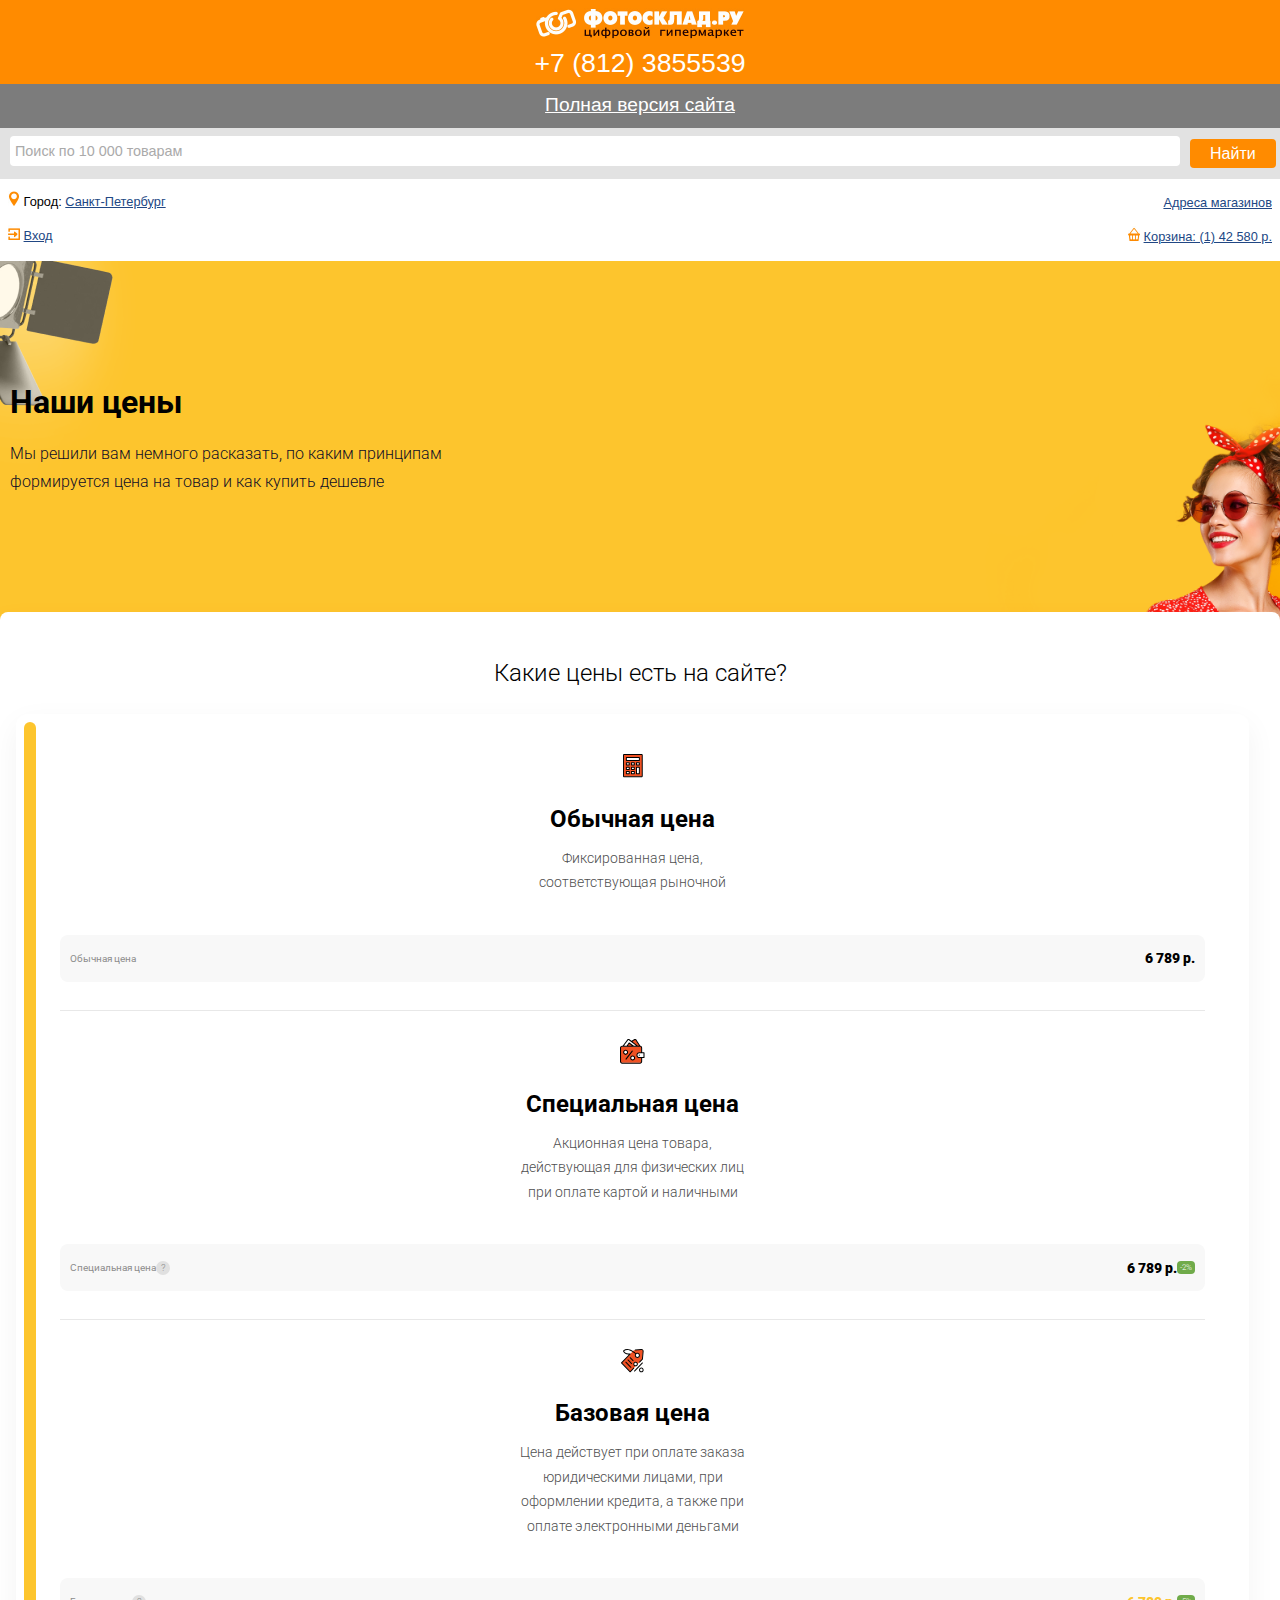
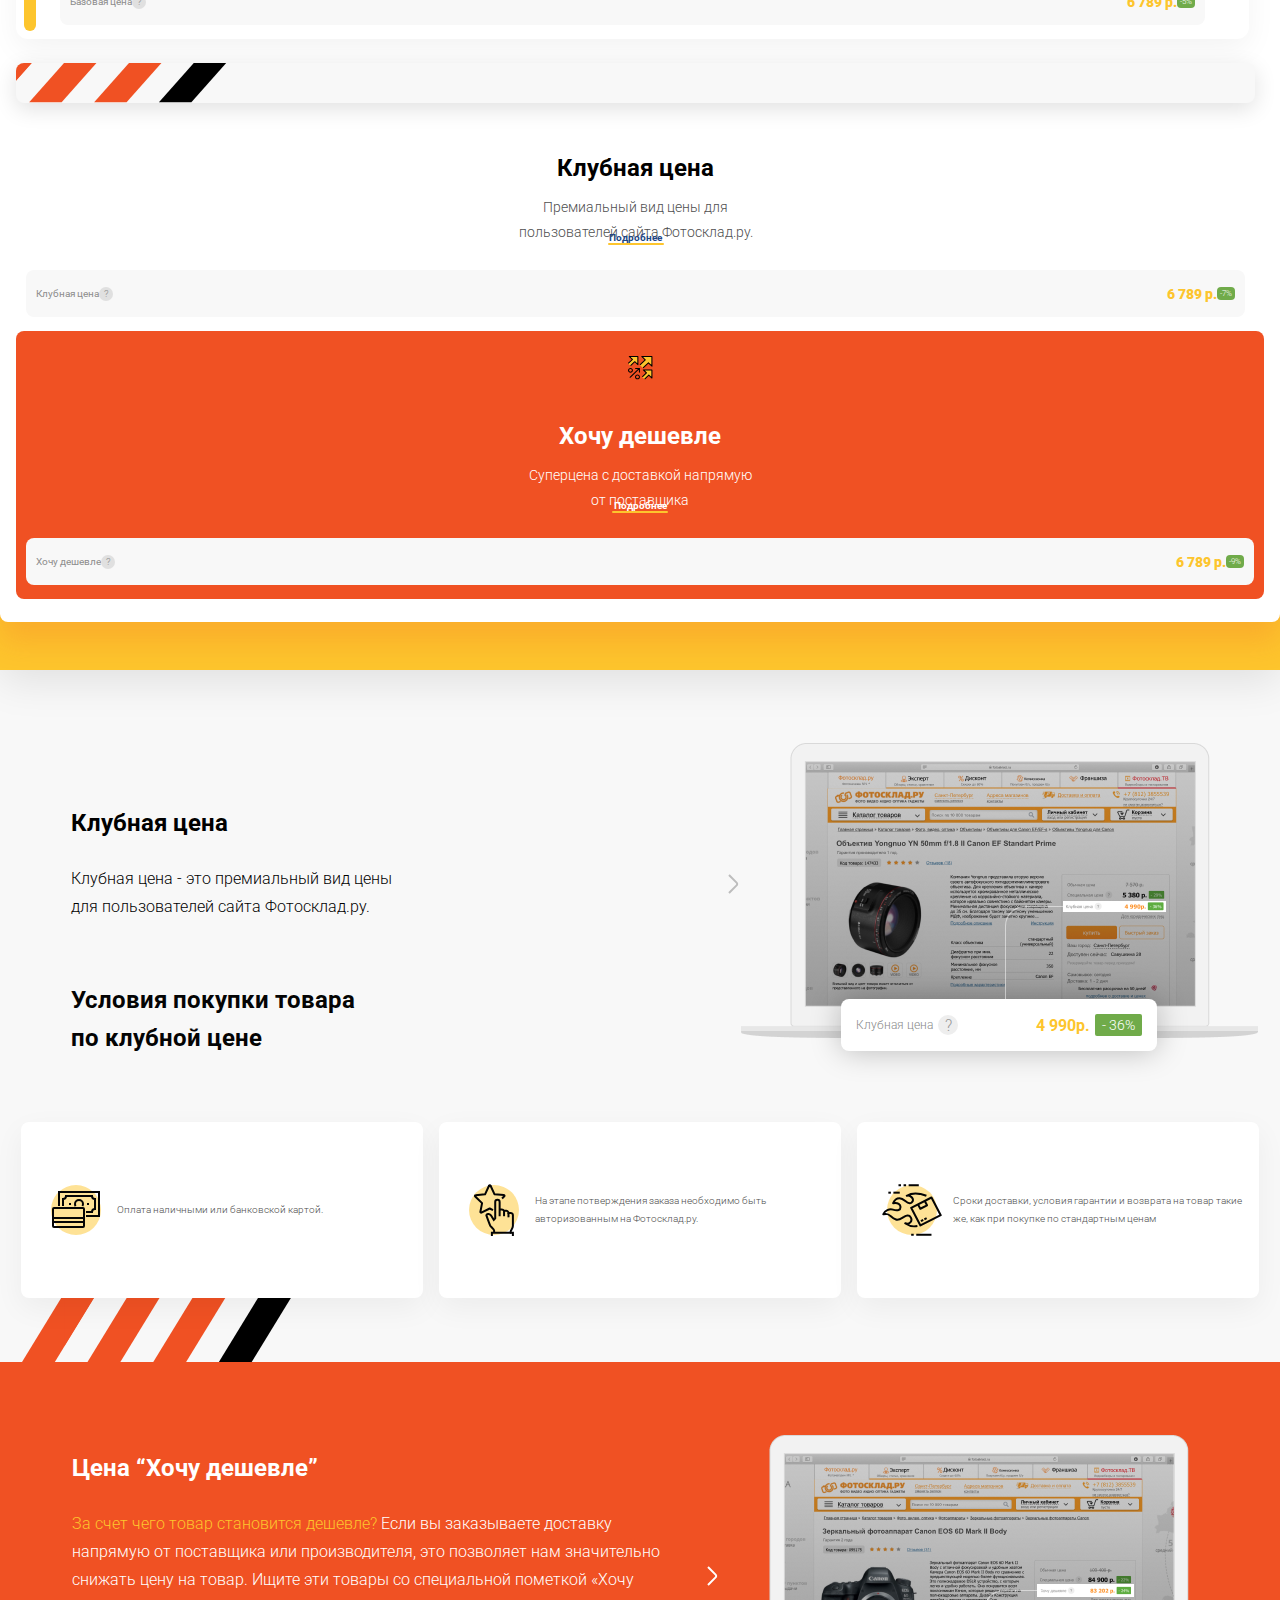
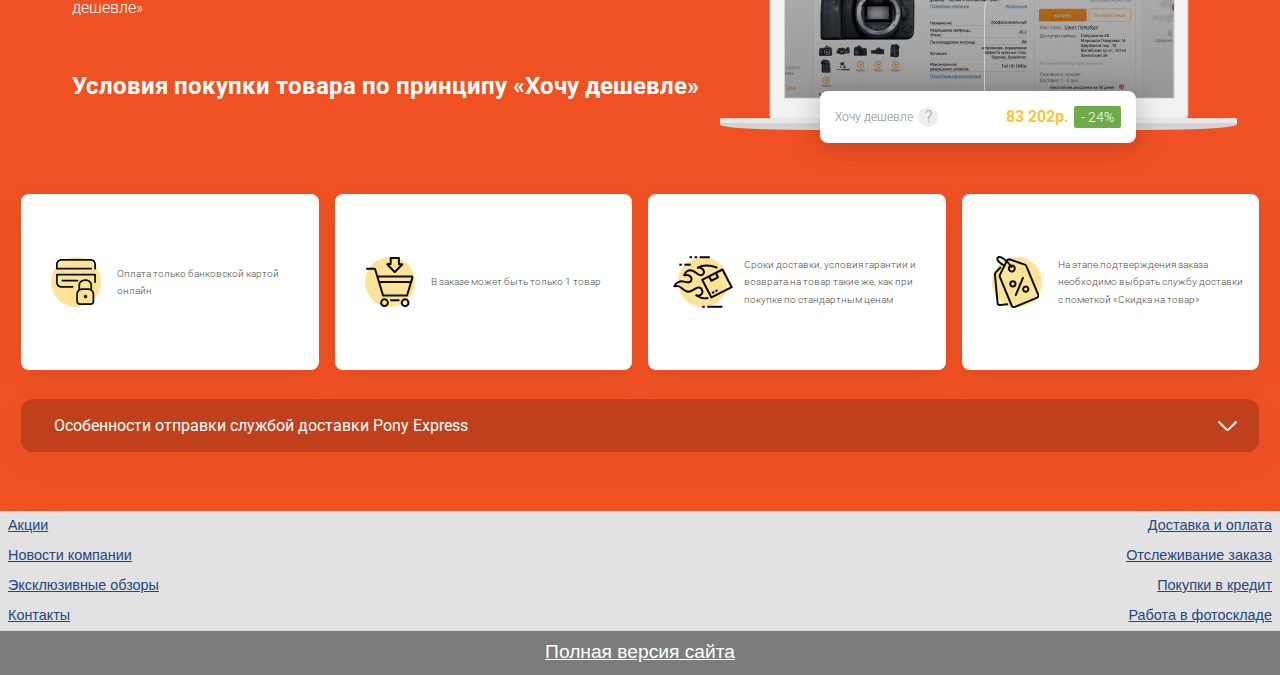
==== commit 4cfeb9cb: "Адаптировал часть основной секции" ====
--- a/m.html
+++ b/m.html
@@ -1,5 +1,4 @@
 <!DOCTYPE html PUBLIC "-//WAPFORUM//DTD XHTML Mobile 1.0//EN" "http://www.wapforum.org/DTD/xhtml-mobile10.dtd">
-<!-- saved from url=(0023)https://m.fotosklad.ru/ -->
 <html xmlns="http://www.w3.org/1999/xhtml" lang="ru"
     class="popmechanic-desktop popmechanic-landscape popmechanic-loaded ">
 
@@ -60,6 +59,8 @@
         }
     </style>
     <link rel="stylesheet" href="./m-files/styles.css">
+    <link rel="stylesheet" href="./css/style.css">
+    <link rel="stylesheet" href="./css/m.css">
     <script async="" defer="" charset="utf-8" src="./m-files/forms.js.Без названия"></script>
     <script type="text/javascript" charset="utf-8" async="" data-requirecontext="_" data-requiremodule="underscore"
         src="./m-files/underscore.js.Без названия"></script>
@@ -87,7 +88,7 @@
                         id="input-key">
                 </span>
                 <span class="submit-wrap">
-                    <a href="javascript:void(0);" onclick="document.forms[&#39;top-search-form&#39;].submit();"
+                    <a href="javascript:void(0);" onclick="document.forms['top-search-form'].submit();"
                         class="button1">Найти</a>
                 </span>
             </form>
@@ -109,7 +110,181 @@
                 Корзина: (1) 42 580 р. </a>
         </span></div>
 
-
+    <div class="landing">
+        <section class="main">
+            <h2 class="main__header">Наши цены</h2>
+            <p class="main__text">
+                Мы решили вам немного расказать, по каким принципам <br>
+                формируется цена на товар и как купить дешевле
+            </p>
+
+            <div class="price-types">
+                <h3 class="price-types__header">Какие цены есть на сайте?</h3>
+                <div class="price-types__body">
+                    <div class="price-types__standard standard-prices">
+                        <div class="standard-prices__item price-card price-card_standard">
+                            <div class="price-card__header">Обычная цена</div>
+                            <p class="price-card__description">
+                                Фиксированная цена, соответствующая рыночной
+                            </p>
+                            <div class="price-card__footer">
+                                <span class="price-card__type">Обычная цена</span>
+                                <span class="price-card__price">6 789 р.</span>
+                            </div>
+                        </div>
+                        <div class="standard-prices__divider"></div>
+
+                        <div class="standard-prices__item price-card price-card_special">
+                            <div class="price-card__header">Специальная цена</div>
+                            <p class="price-card__description">
+                                Акционная цена товара, действующая для физических 
+                                лиц при оплате картой и наличными
+                            </p>
+                            <div class="price-card__footer">
+                                <span class="price-card__type">Специальная цена</span>
+                                <div class="price-card__question">?</div>
+                                <span class="price-card__price">6 789 р.</span>
+                                <div class="price-card__sale-label">-2%</div>
+                            </div>
+                        </div>
+                        <div class="standard-prices__divider"></div>
+                        
+                        <div class="standard-prices__item price-card price-card_base">
+                            <div class="price-card__header">Базовая цена</div>
+                            <p class="price-card__description">
+                                Цена действует при оплате заказа юридическими лицами, 
+                                при оформлении кредита, а также при оплате электронными деньгами
+                            </p>
+                            <div class="price-card__footer">
+                                <span class="price-card__type">Базовая цена</span>
+                                <div class="price-card__question">?</div>
+                                <span class="price-card__price price-card__price_special">6 789 р.</span>
+                                <div class="price-card__sale-label">-5%</div>
+                            </div>
+                        </div>
+                    </div>
+
+                    <div class="price-card price-types__club">
+                        <div class="price-card__header">Клубная цена</div>
+                        <p class="price-card__description">
+                            Премиальный вид цены для пользователей сайта Фотосклад.ру.
+                        </p>
+                        <a href="#club-price" class="price-card__details scroll-link">Подробнее</a>
+                        <div class="price-card__footer">
+                            <span class="price-card__type">Клубная цена</span>
+                            <div class="price-card__question">?</div>
+                            <span class="price-card__price price-card__price_special">6 789 р.</span>
+                            <div class="price-card__sale-label">-7%</div>
+                        </div>
+                    </div>
+
+                    <div class="price-card price-types__want-cheaper">
+                        <div class="price-card__header">Хочу дешевле</div>
+                        <p class="price-card__description">
+                            Суперцена с доставкой напрямую от поставщика
+                        </p>
+                        <a href="#want-cheaper" class="price-card__details scroll-link">Подробнее</a>
+                        <div class="price-card__footer">
+                            <span class="price-card__type">Хочу дешевле</span>
+                            <div class="price-card__question">?</div>
+                            <span class="price-card__price price-card__price_special">6 789 р.</span>
+                            <div class="price-card__sale-label">-9%</div>
+                        </div>
+                    </div>
+                </div>
+            </div>
+        </section>
+
+        <section id="club-price" class="club-price">
+            <div class="club-price__main">
+
+                <div class="club-price__info">
+                    <h2 class="club-price__header">Клубная цена</h2>
+                    <p class="club-price__text">
+                        Клубная цена - это премиальный вид цены <br>
+                        для пользователей сайта Фотосклад.ру.
+                    </p>
+                    <div class="club-price__conditions">Условия покупки товара <br> по клубной цене</div>
+                </div>
+
+                <div class="club-price__illustration">
+                    <div class="macbook">
+                        <div class="macbook__price-label">
+                            <div class="macbook__price-type">Клубная цена</div>
+                            <div class="macbook__question">?</div>
+                            <div class="macbook__price">4 990р.</div>
+                            <div class="macbook__sale-label">- 36%</div>
+                        </div>
+                    </div>
+                </div>    
+            </div>
+
+            <div class="club-price__footer club-price-footer">
+                <div class="condition-card condition-card_payment club-price-footer__item">
+                    Оплата наличными или банковской картой.
+                </div>
+                <div class="condition-card condition-card_authirisation club-price-footer__item">
+                    На этапе потверждения заказа необходимо быть авторизованным на Фотосклад.ру.
+                </div>
+                <div class="condition-card condition-card_conditions club-price-footer__item">
+                    Сроки доставки, условия гарантии и возврата на товар такие же, как при покупке по стандартным ценам
+                </div>
+            </div>
+        </section>
+
+        <section id="want-cheaper" class="want-cheaper">
+            <div class="want-cheaper__main">
+                <div class="want-cheaper__info">
+                    <h2 class="want-cheaper__header">Цена “Хочу дешевле”</h2>
+                    <p class="want-cheaper__text">
+                        <span class="want-cheaper__why">За счет чего товар становится дешевле?</span>
+                        Если вы заказываете доставку напрямую от 
+                        поставщика или производителя, это позволяет нам 
+                        значительно снижать цену на товар. Ищите эти 
+                        товары со специальной пометкой «Хочу дешевле»
+                    </p>
+                    <p class="want-cheaper__conditions">
+                        Условия покупки товара по 
+                        принципу «Хочу дешевле»
+                    </p>
+                </div>
+                <div class="want-cheaper__illustration">
+                    <div class="macbook macbook_want-cheaper">
+                        <div class="macbook__price-label">
+                            <div class="macbook__price-type">Хочу дешевле</div>
+                            <div class="macbook__question">?</div>
+                            <div class="macbook__price">83 202р.</div>
+                            <div class="macbook__sale-label">- 24%</div>
+                        </div>
+                    </div>
+                </div>
+            </div>
+
+            <div class="want-cheaper-cards want-cheaper__cards">
+                <div class="condition-card condition-card_payment-card want-cheaper-cards__item">
+                    Оплата только банковской картой онлайн
+                </div>
+                <div class="condition-card condition-card_one-item want-cheaper-cards__item">
+                    В заказе может быть только 1 товар
+                </div>
+                <div class="condition-card condition-card_conditions want-cheaper-cards__item">
+                    Сроки доставки, условия гарантии и возврата на товар такие же, как при покупке по стандартным ценам
+                </div>
+                <div class="condition-card condition-card_delivery want-cheaper-cards__item">
+                    На этапе подтверждения заказа необходимо выбрать службу доставки с пометкой «Скидка на товар»
+                </div>
+            </div>
+
+            <div class="want-cheaper-toggle">Особенности отправки службой доставки Pony Express</div>
+            <div class="want-cheaper-toggle-body">
+                Заказы, отправленные службой доставки Pony Express, могут быть высланы из-за границы напрямую от поставщика или производителя товара. В этом случае курьерская служба вышлет Вам ссылку на портал для внесения данных паспорта и ИНН в сообщении на номер, указанный при оформлении заказа. <br><br>
+                В случае задержки в предоставлении паспортных данных и ИНН более чем на 3 дня, служба доставки возвращает товар на склад отгрузки. <br><br>
+                Обращаем внимание, что с 1 января 2019 месячный лимит для беспошлинной пересылки товаров из-за рубежа на одно физическое лицо составляет 500 евро или 31 кг. Если заказанный товар/товары суммарно превысят данный лимит, необходимо самостоятельно уплатить таможенные платежи и налоги, установленные законодательством РФ, о чем уведомит служба доставки.
+            </div>
+        </section>
+
+        <script src="./js/script.js"></script>
+    </div>   
 
     <div id="footer">
         <a href="https://m.fotosklad.ru/promo/">Акции</a>
--- a/css/style.css
+++ b/css/style.css
@@ -0,0 +1,655 @@
+@import url('https://fonts.googleapis.com/css?family=Roboto:300,400,700,900&display=swap&subset=cyrillic');
+
+#content {
+    background: none;
+}
+
+.landing {
+    font-family: 'Roboto', sans-serif;
+    box-sizing: border-box;
+    font-weight: 300;
+    max-width: 990px;
+    margin: auto;
+}
+
+.landing *,
+.landing *::before,
+.landing *::after {
+    box-sizing: border-box;
+}
+
+.main {
+    background-color: #FDC52D;
+    background-image: url(../img/woman.png);
+    background-repeat: no-repeat;
+    background-position: right -74px;
+    box-shadow: 0px 10px 40px rgba(0, 0, 0, 0.1);
+    padding: 95px 20px 48px 20px;
+    position: relative;
+    overflow: hidden;
+}
+
+.main::before {
+    content: '';
+    width: 276px;
+    height: 75px;
+    position: absolute;
+    top: -25px;
+    left: 27px;
+    background-image: url(../img/lines.svg);
+}
+
+.main::after {
+    content: '';
+    position: absolute;
+    width: 333px;
+    height: 501px;
+    background-image: url(../img/lights.png);
+    left: -45px;
+    top: 50px;
+}
+
+.main__header {
+    font-size: 32px;
+    text-align: center;
+    margin-bottom: 19px;
+    color: #000000;
+    z-index: 2;
+    position: relative;
+}
+
+.main__text {
+    text-align: center;
+    font-size: 16px;
+    line-height: 175%;
+    margin-bottom: 116px;
+    color: #0E0D26;
+    z-index: 2;
+    position: relative;
+}
+
+.price-types {
+    background-color: #fff;
+    box-shadow: 0px 20px 30px rgba(240, 81, 35, 0.2);
+    border-radius: 8px;
+    text-align: center;
+    padding: 23px 20px;
+    position: relative;
+    z-index: 1;
+}
+
+.price-types__header {
+    font-weight: 300;
+    font-size: 24px;
+    margin-bottom: 27px;
+}
+
+.price-types__body {
+    height: 275px;
+    display: flex;
+    justify-content: space-between;
+}
+
+.price-types__standard,
+.price-types__club,
+.price-types__want-cheaper {
+    flex-grow: 1;
+}
+
+.price-types__standard {
+    height: 100%;
+    margin-right: 15px;
+}
+
+.standard-prices {
+    display: flex;
+    justify-content: space-between;
+    align-items: center;
+    border-radius: 12px;
+    box-shadow: 0px 10px 30px rgba(0, 0, 0, 0.05);
+    position: relative;
+    padding: 40px 14px 14px 14px;
+}
+
+.standard-prices::before {
+    content: '';
+    position: absolute;
+    top: 0;
+    left: 0;
+    right: 0;
+    height: 40px;
+    background-color: #FDC52D;
+    border-radius: 8px;
+}
+
+.standard-prices__divider {
+    width: 1px;
+    height: 97px;
+    background: #E8E8E8;
+    margin: 0 10px;
+}
+
+.standard-prices__item {
+    height: 100%;
+    flex-grow: 1;
+}
+
+.price-card {
+    padding-top: 51px;
+    padding-bottom: 47px;
+    position: relative;
+}
+
+.price-card::before {
+    content: '';
+    width: 25px;
+    height: 25px;
+    position: absolute;
+    background-repeat: no-repeat;
+    background-position: center center;
+    left: 0;
+    right: 0;
+    top: -12px;
+    margin: 0 auto;
+}
+
+.price-card_standard::before {
+    background-image: url(../img/icons/standard.svg);
+}
+
+.price-card_special::before {
+    background-image: url(../img/icons/special.svg);
+}
+
+.price-card_base::before {
+    background-image: url(../img/icons/base.svg);
+}
+
+.price-card__header {
+    font-weight: bold;
+    font-size: 16px;
+    margin-bottom: 13px;
+}
+
+.price-card__description {
+    color: #4F4F4F;
+    font-size: 10px;
+    line-height: 175%;
+    max-width: 170px;
+    margin: auto;
+}
+
+.price-card__footer {
+    background-color: #F8F8F8;
+    border-radius: 8px;
+    display: flex;
+    justify-content: space-between;
+    align-items: center;
+    font-size: 10px;
+    height: 47px;
+    padding: 0 10px;
+    position: absolute;
+    left: 0;
+    right: 0;
+    bottom: 0;
+}
+
+.price-card__type {
+    color: #8D8D8D;
+    font-weight: normal;
+}
+
+.price-card__price {
+    color: #000000;
+    font-weight: 900;
+    white-space: nowrap;
+    flex-grow: 1;
+    text-align: right;
+}
+
+.price-card__price_special {
+    color: #FDC52D;
+}
+
+.price-types__club,
+.price-types__want-cheaper {
+    padding: 91px 10px 61px;
+    border-radius: 8px;
+}
+
+.price-types__club {
+    margin-right: 9px;
+    background-color: #fff;
+}
+
+.price-types__club .price-card__footer,
+.price-types__want-cheaper .price-card__footer {
+    bottom: 14px;
+    right: 10px;
+    left: 10px;
+}
+
+.price-types__club::before {
+    margin: 0;
+    top: 0;
+    width: auto;
+    height: 40px;
+    background-image: url(../img/lines-small.svg);
+    background-color: #F8F8F8;
+    box-shadow: 0px 6px 22px rgba(0, 0, 0, 0.12);
+    border-radius: 8px;
+    background-position: -38px bottom;
+}
+
+.price-types__want-cheaper {
+    background-color: #F05123;
+    background-image: url(../img/icons/want-cheaper.svg);
+    background-position: center 25px;
+    background-repeat: no-repeat;
+}
+
+.price-types__want-cheaper::before {
+    display: none;
+}
+
+.price-types__want-cheaper .price-card__header,
+.price-types__want-cheaper .price-card__description {
+    color: #fff;
+}
+
+.price-card__details {
+    display: block;
+    font-weight: bold;
+    font-size: 10px;
+    color: #000000;
+    text-decoration: none;
+    position: absolute;
+    bottom: 88px;
+    left: 0;
+    right: 0;
+    margin: auto;
+    width: 56px;
+}
+
+.price-card__details::after {
+    content: '';
+    position: absolute;
+    top: 100%;
+    left: 0;
+    right: 0;
+    height: 2px;
+    background: #FDC52D;
+    border-radius: 12px;
+}
+
+.price-card__details:hover,
+.price-card__details:active,
+.price-card__details:visited {
+    color: #000000;
+    text-decoration: none;
+}
+
+.price-types__want-cheaper .price-card__details {
+    color: #ffffff;
+}
+
+.price-card__question {
+    width: 14px;
+    height: 14px;
+    border-radius: 50px;
+    color: #8D8D8D;
+    background-color: #e0e0e0;
+    display: flex;
+    justify-content: center;
+    align-items: center;
+    flex-shrink: 0;
+}
+
+.price-card__sale-label {
+    background-color: #70AB4A;
+    color: #ffffff;
+    border-radius: 4px;
+    padding: 2px 3px;
+    font-size: 8px;
+}
+
+.club-price {
+    background-color: #F8F8F8;
+    background-repeat: no-repeat;
+    background-image: url(../img/lines.svg);
+    background-position: 22px bottom;
+    padding: 73px 21px 64px;
+}
+
+.club-price__main {
+    display: flex;
+    margin-bottom: 64px;
+}
+
+.club-price__header {
+    color: #000000;
+    font-size: 24px;
+    font-weight: bold;
+    margin-bottom: 28px;
+}
+
+.club-price__info {
+    flex-grow: 1;
+    padding-top: 46px;
+    padding-left: 50px;
+    position: relative;
+}
+
+.club-price__info::after {
+    content: '';
+    width: 11px;
+    height: 20px;
+    background-image: url(../img/icons/arrow.svg);
+    position: absolute;
+    right: 0;
+    top: 131px;
+}
+
+.club-price__text {
+    font-size: 16px;
+    line-height: 175%;
+    font-weight: 300;
+    margin-bottom: 61px;
+}
+
+.club-price__conditions {
+    color: #040404;
+    font-weight: bold;
+    font-size: 24px;
+    line-height: 157%;
+}
+
+.club-price-footer {
+    display: -ms-grid;
+    display: grid;
+    -ms-grid-template-columns: repeat(3, 1fr);
+    grid-template-columns: repeat(3, 1fr);
+    -ms-grid-gap: 16px;
+    -ms-grid-gap: 16px;
+    grid-gap: 16px;
+    height: 176px;
+}
+
+.condition-card {
+   background-color: #FFFFFF;; 
+   box-shadow: 0px 10px 30px rgba(0, 0, 0, 0.05);
+   border-radius: 8px;
+   background-repeat: no-repeat;
+   background-position: center 0;
+   position: relative;
+   display: flex;
+   align-items: center;
+   padding-left: 96px;
+   padding-right: 10px;
+   font-size: 10px;
+   line-height: 175%;
+   color: #4F4F4F;
+}
+
+.condition-card::before {
+    content: '';
+    width: 50px;
+    height: 50px;
+    border-radius: 50px;
+    background-color: rgba(253, 197, 45, 0.5);
+    position: absolute;
+    top: 0;
+    bottom: 0;
+    left: 30px;
+    margin: auto 0;
+}
+
+.condition-card::after {
+    content: '';
+    position: absolute;
+    width: 60px;
+    height: 60px;
+    background-position: center center;
+    background-repeat: no-repeat;
+    top: 0;
+    bottom: 0;
+    left: 25px;
+    margin: auto 0;
+}
+
+.condition-card_payment::after {
+    background-image: url(../img/icons/payment.svg);
+}
+
+.condition-card_authirisation::after {
+    background-image: url(../img/icons/authorisation.svg);
+}
+
+.condition-card_conditions::after {
+    background-image: url(../img/icons/conditions.svg);
+}
+
+.condition-card_payment-card::after {
+    background-image: url(../img/icons/payment-card.svg);
+}
+
+.condition-card_one-item::after {
+    background-image: url(../img/icons/one-item.svg);
+}
+
+.condition-card_delivery::after {
+    background-image: url(../img/icons/delivery.svg);
+}
+
+.want-cheaper {
+    background-color: #f05123;
+    padding: 0 21px 59px;
+}
+
+.want-cheaper__main {
+    display: flex;
+    padding: 73px 21px 64px;
+}
+
+.want-cheaper__info {
+    flex-grow: 1;
+    padding-left: 30px;
+    position: relative;
+}
+
+.want-cheaper__header {
+    color: #fff;
+    font-size: 24px;
+    font-weight: bold;
+    margin-bottom: 28px;
+}
+
+.want-cheaper__text {
+    color: #FFFFFF;
+    font-size: 16px;
+    line-height: 175%;
+    margin-bottom: 46px;
+    padding-right: 40px;
+}
+
+.want-cheaper__conditions {
+    color: #fff;
+    font-weight: bold;
+    font-size: 24px;
+    line-height: 157%;
+}
+
+.want-cheaper__info::after {
+    content: '';
+    width: 11px;
+    height: 20px;
+    background-image: url(../img/icons/arrow-white.svg);
+    position: absolute;
+    right: 0;
+    top: 131px;
+}
+
+.macbook {
+    width: 520px;
+    height: 295px;
+    background-image: url(../img/macbook.png);
+    background-repeat: no-repeat;
+    background-position: center center;
+    position: relative;
+}
+
+.macbook_want-cheaper {
+    background-image: url(../img/macbook-want-cheaper.png);
+}
+
+.macbook__price-label {
+    display: flex;
+    align-items: center;
+    justify-content: space-between;
+    position: absolute;
+    bottom: -13px;
+    left: 0;
+    right: 0;
+    margin: auto;
+    width: 316px;
+    height: 52px;
+    background-color: #FFFFFF;
+    box-shadow: 0px 0px 30px rgba(0, 0, 0, 0.25);
+    border-radius: 8px;
+    padding: 0 15px;
+}
+
+
+.macbook__price-type {
+    font-size: 12px;
+    color: #888888;
+}
+
+.macbook__question {
+    width: 20px;
+    height: 20px;
+    border-radius: 50px;
+    background-color: #eee;
+    display: flex;
+    justify-content: center;
+    align-items: center;
+    color: #999999;
+}
+
+.macbook__price {
+    font-size: 16px;
+    color: #111111;
+    font-weight: bold;
+    color: #fdc52d;
+    flex-grow: 1;
+    text-align: right;
+}
+
+.macbook__sale-label {
+    background-color: #70AB4A;
+    color: #ffffff;
+    font-size: 14px;
+    border-radius: 2px;
+    padding: 3px 7px;
+}
+
+.macbook::before {
+    content: '';
+    position: absolute;
+    width: 103px;
+    height: 13px;
+    background-image: url(../img/price-on-screen.png);
+    background-repeat: no-repeat;
+    background-position: center center;
+    top: 157px;
+    right: 93px;
+}
+
+.macbook_want-cheaper::before {
+    background-image: url(../img/price-on-screen-want-cheaper.png);
+    top: 149px;
+    right: 101px;
+}
+
+.macbook::after {
+    content: "";
+    position: absolute;
+    top: 163px;
+    right: 195px;
+    width: 59px;
+    height: 93px;
+    border-top: 1px solid rgba(255, 255, 255, 0.5);
+    border-left: 1px solid rgba(255, 255, 255, 0.5);
+    border-top-left-radius: 20px;
+}
+
+.macbook_want-cheaper::after {
+    top: 155px;
+    height: 101px;
+}
+
+.macbook__price-label > *:not(:last-child) {
+    margin-right: 5px;
+}
+
+.want-cheaper__why {
+    color: #FDC52D;
+}
+
+.want-cheaper-cards {
+    display: grid;
+    grid-template-columns: repeat(4, 1fr);
+    grid-gap: 16px;
+    height: 176px;
+}
+
+.want-cheaper__cards {
+    margin-bottom: 29px;
+}
+
+.want-cheaper-toggle {
+    background-color: rgba(0, 0, 0, 0.2);
+    box-shadow: 0px 10px 30px rgba(0, 0, 0, 0.05);
+    border-radius: 12px;
+    font-size: 16px;
+    line-height: 53px;
+    font-weight: 400;
+    color: #ffffff;
+    padding-left: 33px;
+    cursor: pointer;
+    position: relative;
+    user-select: none;
+}
+
+.want-cheaper-toggle::after {
+    content: '';
+    width: 11px;
+    height: 20px;
+    background-image: url(../img/icons/arrow-white.svg);
+    position: absolute;
+    right: 26px;
+    top: 0;
+    bottom: 0;
+    margin: auto;
+    transform: rotate(90deg);
+    transform-origin: center;
+    transition: all .3s;
+}
+
+.want-cheaper-toggle.active::after {
+    transform: rotate(270deg);
+}
+
+.want-cheaper-toggle-body {
+    color: #FFFFFF;
+    line-height: 175%;
+    font-size: 16px;
+    padding-left: 33px;
+    padding-right: 40px;
+    padding-top: 32px;
+    display: none;
+}
+
+.want-cheaper-toggle-body.active {
+    display: block;
+}--- a/css/m.css
+++ b/css/m.css
@@ -0,0 +1,84 @@
+.landing {
+    max-width: none;
+    overflow-x: hidden;
+}
+
+.main {
+    padding-left: 0;
+    padding-right: 0;
+    background-position: calc(100% + 103px) 106px;
+    background-size: 700px;
+}
+
+.main::before {
+    display: none;
+}
+
+.main::after {
+    left: -190px;
+    top: -100px;
+}
+
+.main__header,
+.main__text {
+    text-align: left;
+    padding-left: 10px;
+    padding-right: 100px;
+}
+
+.price-types {
+    padding-left: 16px;
+    padding-right: 16px;
+}
+
+.price-types__body {
+    flex-direction: column;
+    height: auto;
+}
+
+.standard-prices {
+    flex-direction: column;
+    padding-left: 44px;
+    padding-right: 44px;
+    margin-bottom: 24px;
+}
+
+.standard-prices__item {
+    width: 100%;
+}
+
+.standard-prices__divider {
+    height: 1px;
+    width: 100%;
+    margin: 28px 0;
+}
+
+.standard-prices::before {
+    width: 12px;
+    height: auto;
+    right: auto;
+    top: 8px;
+    bottom: 8px;
+    left: 8px;
+}
+
+.price-card {
+    padding-bottom: 87px;
+}
+
+.price-card::before {
+    top: 0;
+}
+
+.price-card__header {
+    font-size: 24px;
+}
+
+.price-card__description {
+    font-size: 14px;
+    max-width: 240px;
+}
+
+.price-card__price {
+    font-size: 14px;
+}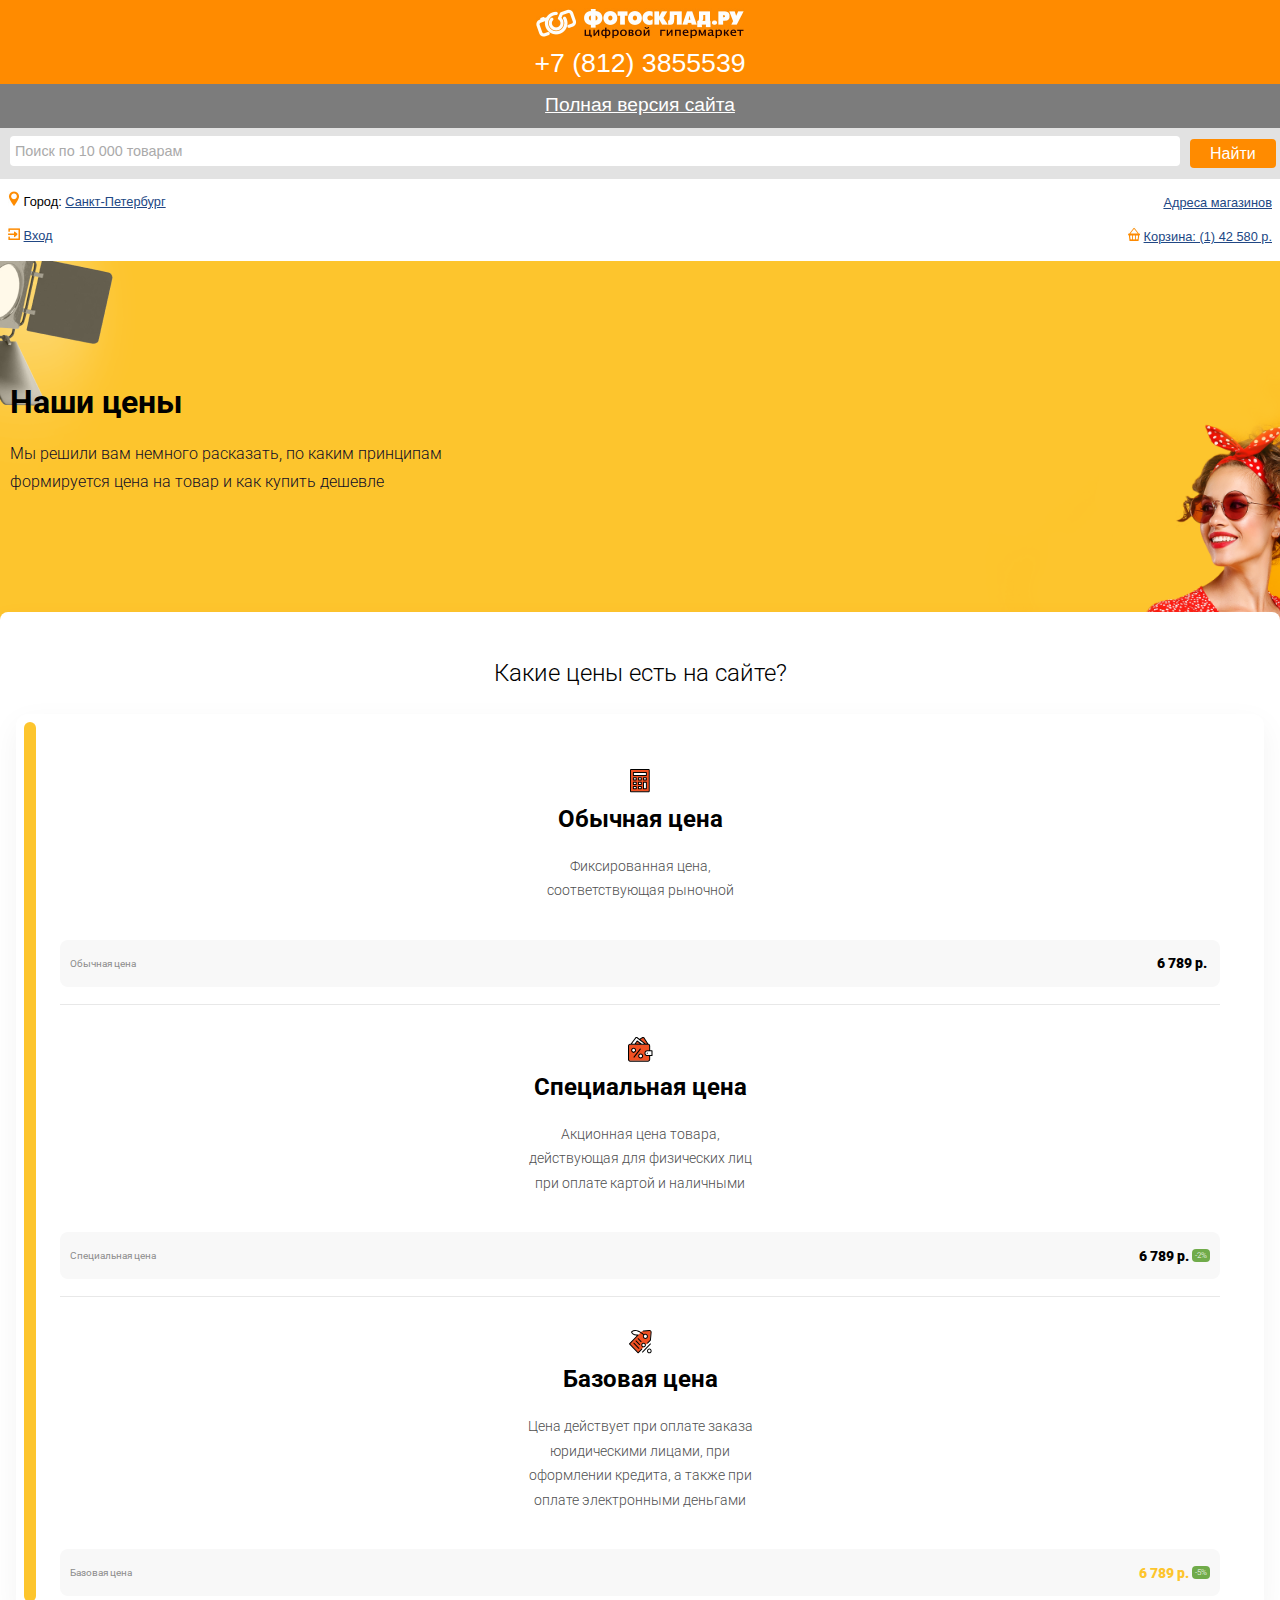
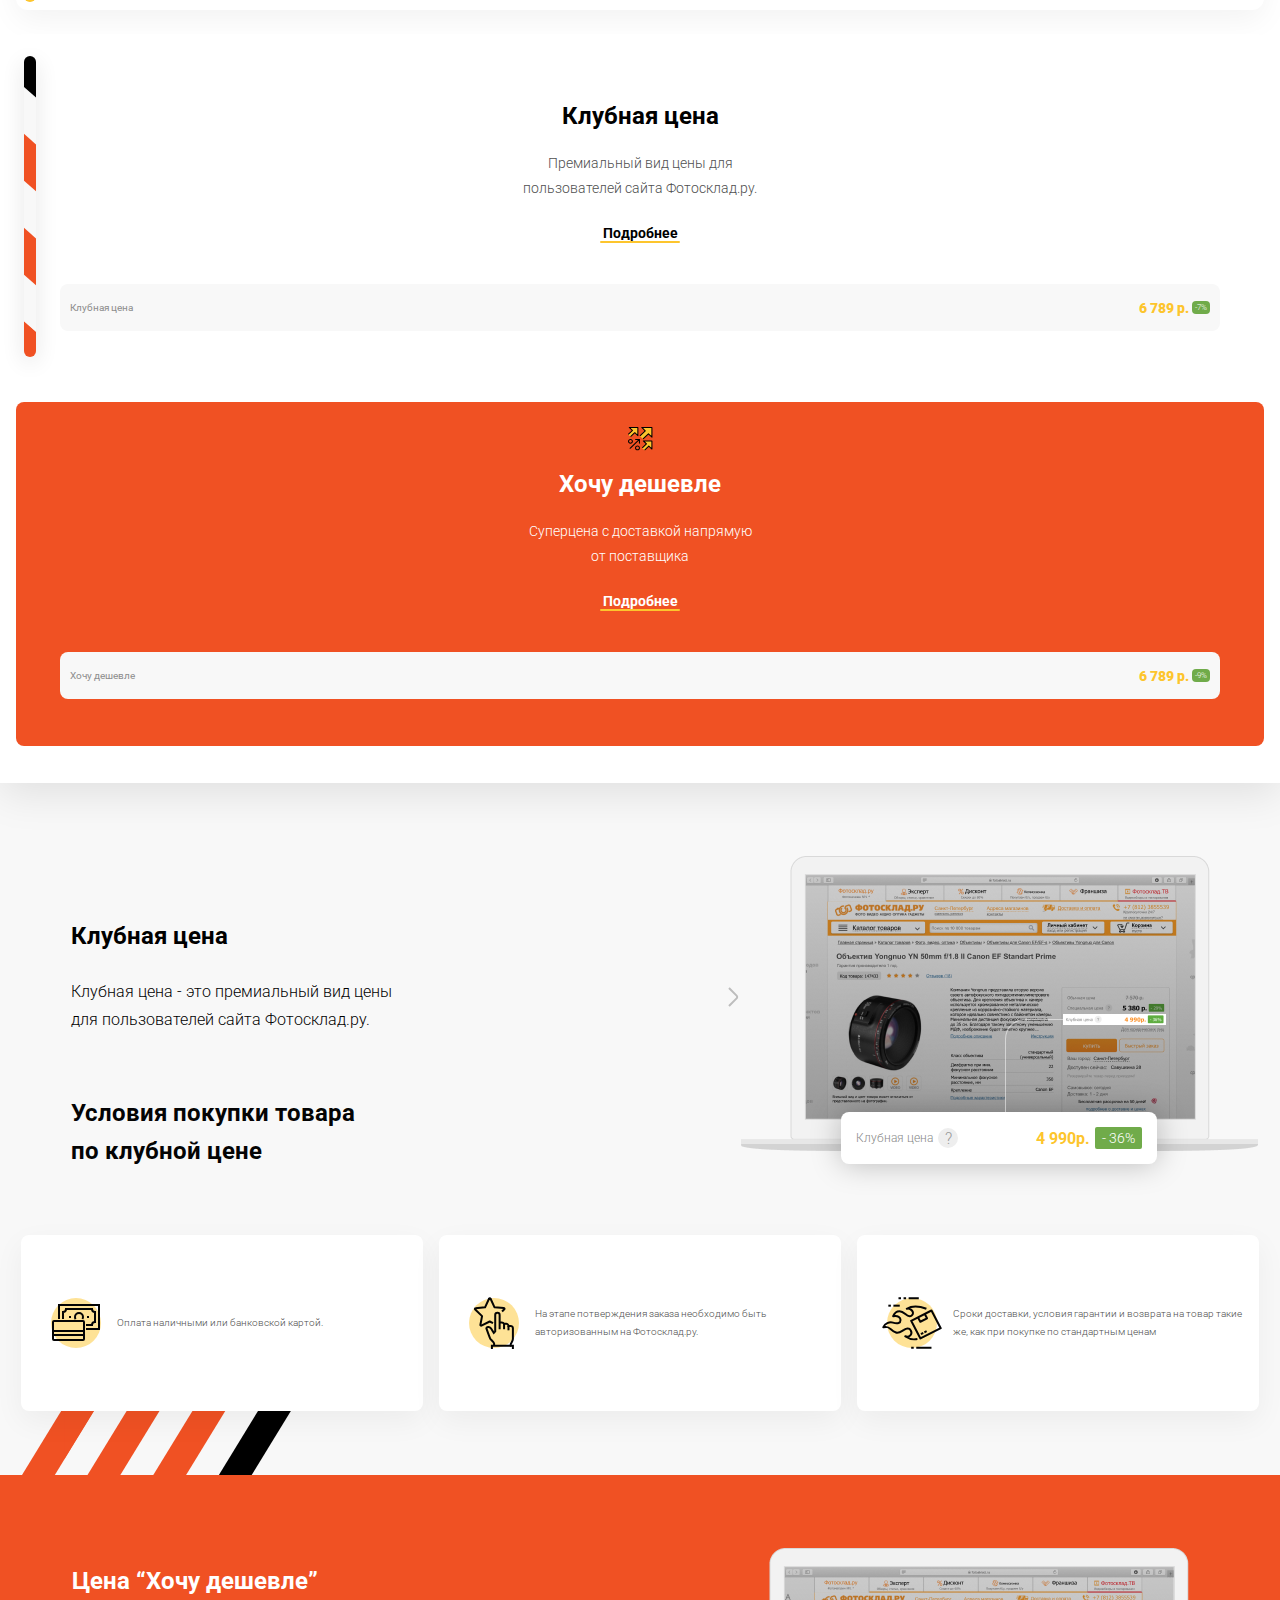
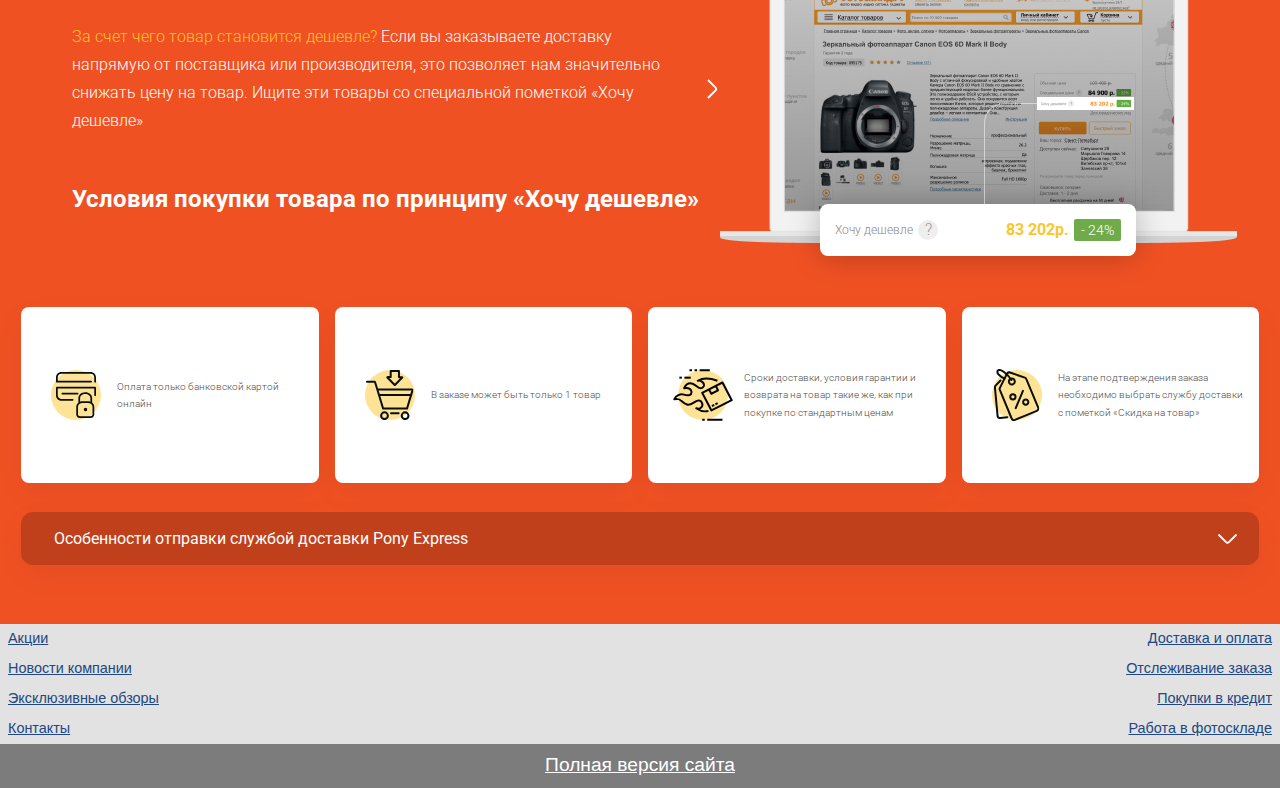
==== commit 54b17429: "Адаптировал первую секцию" ====
--- a/m.html
+++ b/m.html
@@ -142,7 +142,6 @@
                             </p>
                             <div class="price-card__footer">
                                 <span class="price-card__type">Специальная цена</span>
-                                <div class="price-card__question">?</div>
                                 <span class="price-card__price">6 789 р.</span>
                                 <div class="price-card__sale-label">-2%</div>
                             </div>
@@ -157,7 +156,6 @@
                             </p>
                             <div class="price-card__footer">
                                 <span class="price-card__type">Базовая цена</span>
-                                <div class="price-card__question">?</div>
                                 <span class="price-card__price price-card__price_special">6 789 р.</span>
                                 <div class="price-card__sale-label">-5%</div>
                             </div>
@@ -172,7 +170,6 @@
                         <a href="#club-price" class="price-card__details scroll-link">Подробнее</a>
                         <div class="price-card__footer">
                             <span class="price-card__type">Клубная цена</span>
-                            <div class="price-card__question">?</div>
                             <span class="price-card__price price-card__price_special">6 789 р.</span>
                             <div class="price-card__sale-label">-7%</div>
                         </div>
@@ -186,7 +183,6 @@
                         <a href="#want-cheaper" class="price-card__details scroll-link">Подробнее</a>
                         <div class="price-card__footer">
                             <span class="price-card__type">Хочу дешевле</span>
-                            <div class="price-card__question">?</div>
                             <span class="price-card__price price-card__price_special">6 789 р.</span>
                             <div class="price-card__sale-label">-9%</div>
                         </div>
--- a/css/style.css
+++ b/css/style.css
@@ -197,6 +197,8 @@
 .price-card__type {
     color: #8D8D8D;
     font-weight: normal;
+    flex-grow: 1;
+    text-align: left;
 }
 
 .price-card__price {
@@ -205,6 +207,7 @@
     white-space: nowrap;
     flex-grow: 1;
     text-align: right;
+    margin-right: 3px;
 }
 
 .price-card__price_special {
@@ -284,7 +287,8 @@
 
 .price-card__details:hover,
 .price-card__details:active,
-.price-card__details:visited {
+.price-card__details:visited,
+.price-card__details:link {
     color: #000000;
     text-decoration: none;
 }
--- a/css/m.css
+++ b/css/m.css
@@ -6,6 +6,7 @@
 .main {
     padding-left: 0;
     padding-right: 0;
+    padding-bottom: 0;
     background-position: calc(100% + 103px) 106px;
     background-size: 700px;
 }
@@ -29,6 +30,7 @@
 .price-types {
     padding-left: 16px;
     padding-right: 16px;
+    margin-bottom: -10px;
 }
 
 .price-types__body {
@@ -41,6 +43,7 @@
     padding-left: 44px;
     padding-right: 44px;
     margin-bottom: 24px;
+    margin-right: 0;
 }
 
 .standard-prices__item {
@@ -50,7 +53,7 @@
 .standard-prices__divider {
     height: 1px;
     width: 100%;
-    margin: 28px 0;
+    margin: 17px 0;
 }
 
 .standard-prices::before {
@@ -63,15 +66,16 @@
 }
 
 .price-card {
-    padding-bottom: 87px;
+    padding-bottom: 84px;
 }
 
 .price-card::before {
-    top: 0;
+    top: 15px;
 }
 
 .price-card__header {
     font-size: 24px;
+    margin-bottom: 21px;
 }
 
 .price-card__description {
@@ -81,4 +85,42 @@
 
 .price-card__price {
     font-size: 14px;
+}
+
+.price-types__club {
+    margin-right: 0;
+    padding-left: 44px;
+    padding-right: 44px;
+}
+
+.price-types__club::before {
+    height: 301px;
+    top: 0;
+    left: 8px;
+    bottom: 0;
+    right: auto;
+    width: 12px;
+    margin: auto;
+    background-image: url(../img/lines-vertival.svg);
+    background-position: left top;
+}
+
+.price-types__club,
+.price-types__want-cheaper {
+    height: 344px;
+    margin-bottom: 24px;
+    padding-top: 68px;
+}
+
+.price-types__club .price-card__footer, 
+.price-types__want-cheaper .price-card__footer {
+    left: 44px;
+    right: 44px;
+    bottom: 47px;
+}
+
+.price-card__details {
+    font-size: 14px;
+    width: 80px;
+    bottom: 137px;
 }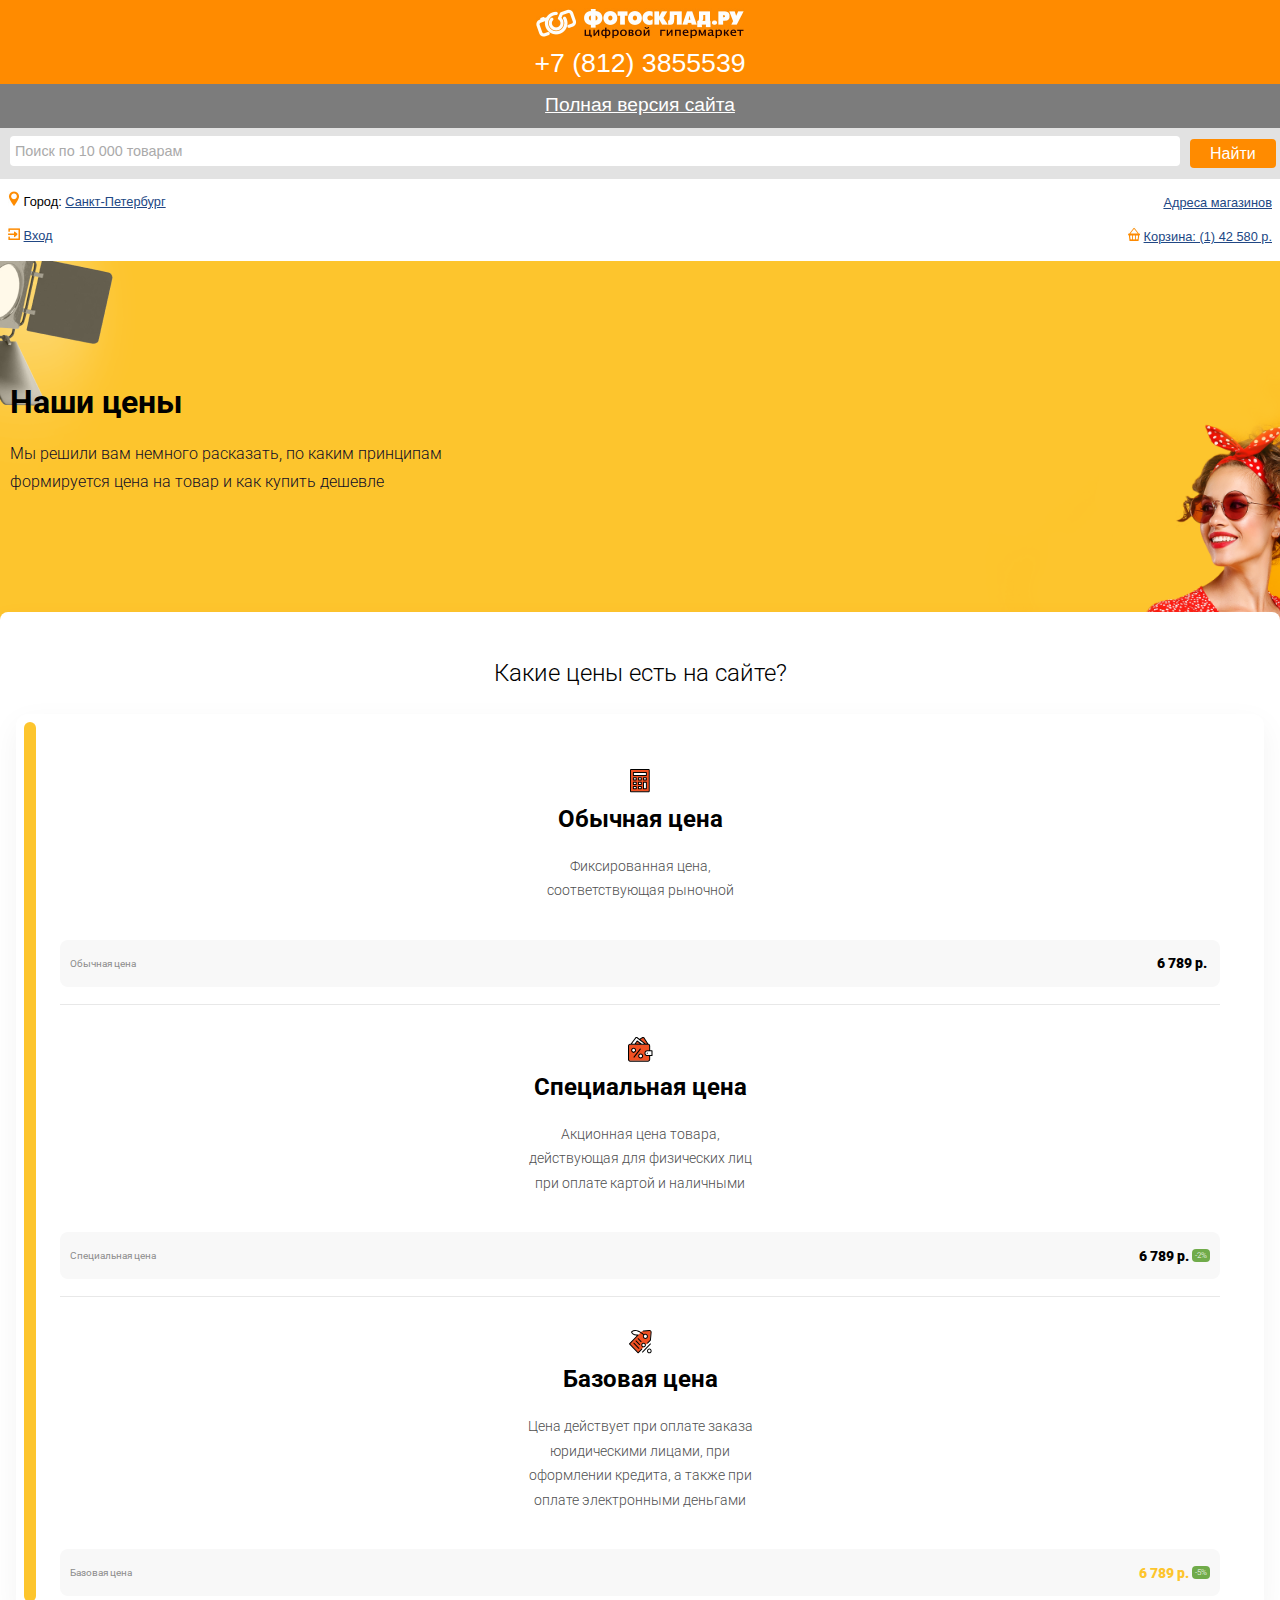
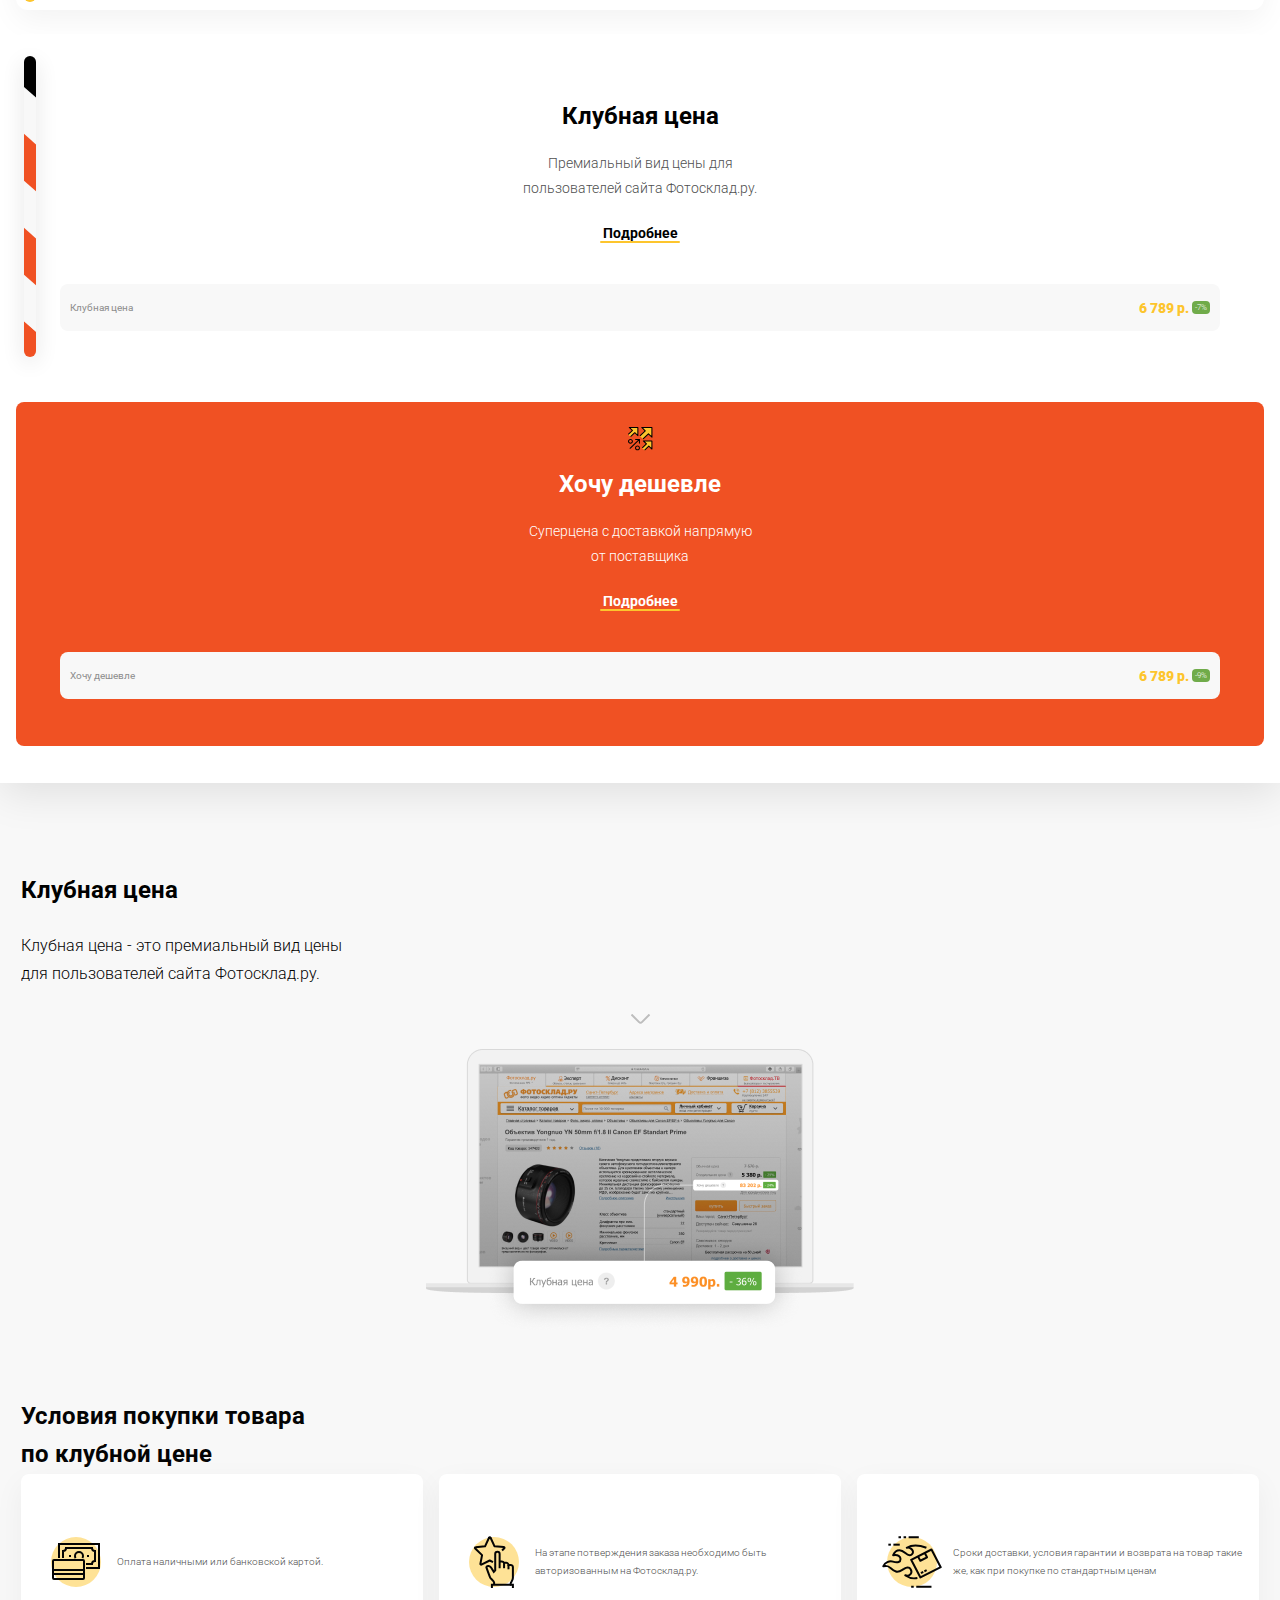
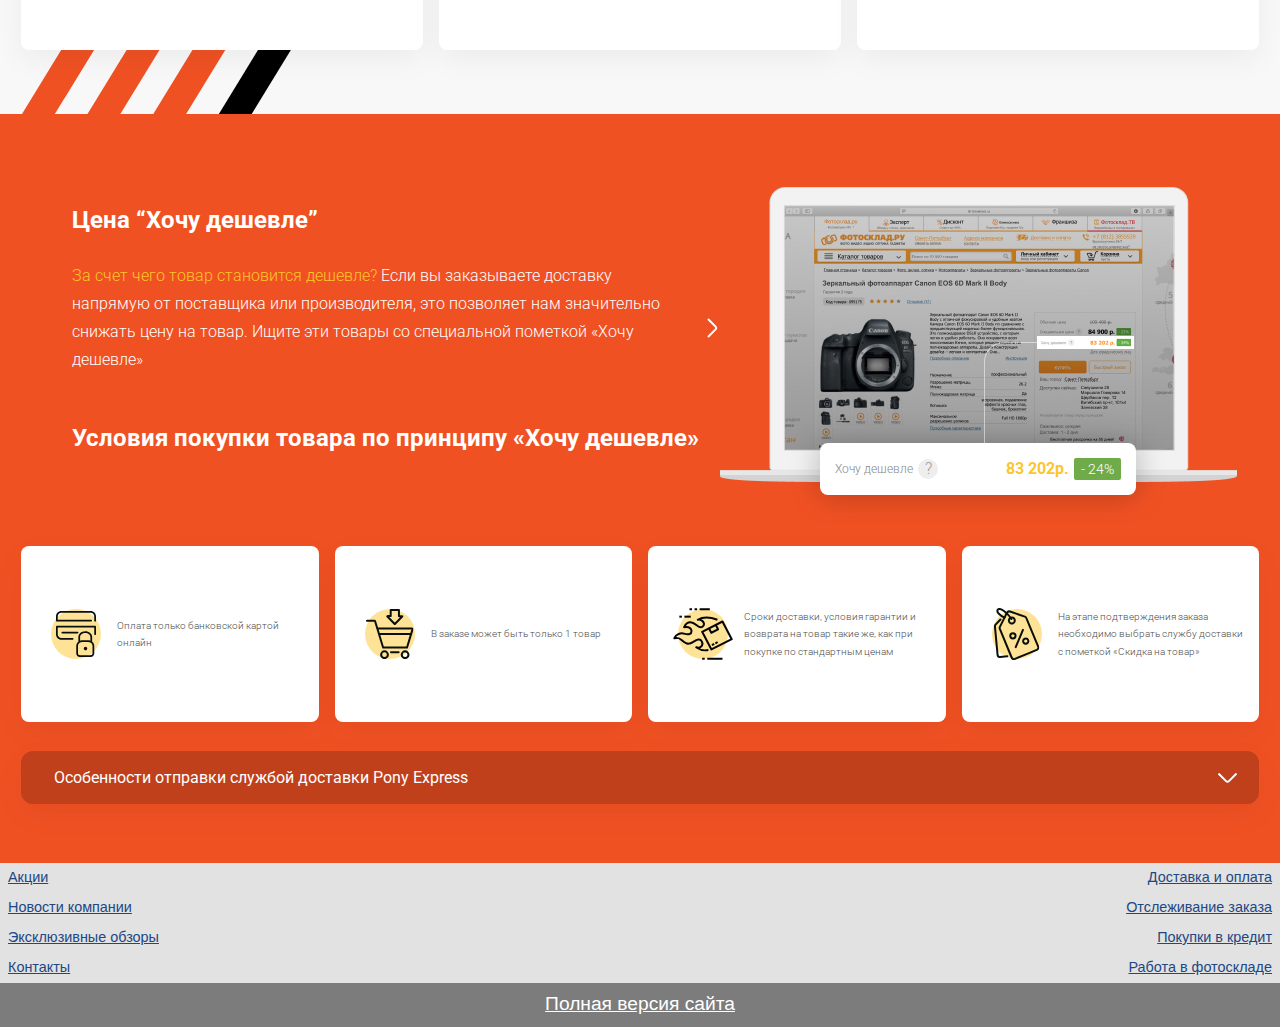
==== commit ca31c88b: "Частично адаптировал вторую секцию" ====
--- a/m.html
+++ b/m.html
@@ -200,20 +200,14 @@
                         Клубная цена - это премиальный вид цены <br>
                         для пользователей сайта Фотосклад.ру.
                     </p>
-                    <div class="club-price__conditions">Условия покупки товара <br> по клубной цене</div>
                 </div>
 
                 <div class="club-price__illustration">
-                    <div class="macbook">
-                        <div class="macbook__price-label">
-                            <div class="macbook__price-type">Клубная цена</div>
-                            <div class="macbook__question">?</div>
-                            <div class="macbook__price">4 990р.</div>
-                            <div class="macbook__sale-label">- 36%</div>
-                        </div>
-                    </div>
+                    <img class="macbook-rendered" src="./img/macbook-club-rendered.png" alt="">
                 </div>    
             </div>
+
+            <div class="club-price__conditions">Условия покупки товара <br> по клубной цене</div>
 
             <div class="club-price__footer club-price-footer">
                 <div class="condition-card condition-card_payment club-price-footer__item">
--- a/css/m.css
+++ b/css/m.css
@@ -123,4 +123,27 @@
     font-size: 14px;
     width: 80px;
     bottom: 137px;
+}
+
+.club-price__main {
+    flex-direction: column;
+}
+
+.club-price__info {
+    padding: 0;
+    overflow: hidden;
+}
+
+.club-price__info::after {
+    left: 0;
+    bottom: 20px;
+    top: auto;
+    margin: auto;
+    transform: rotate(90deg);
+}
+
+.macbook-rendered {
+    max-width: 100%;
+    display: block;
+    margin: auto;
 }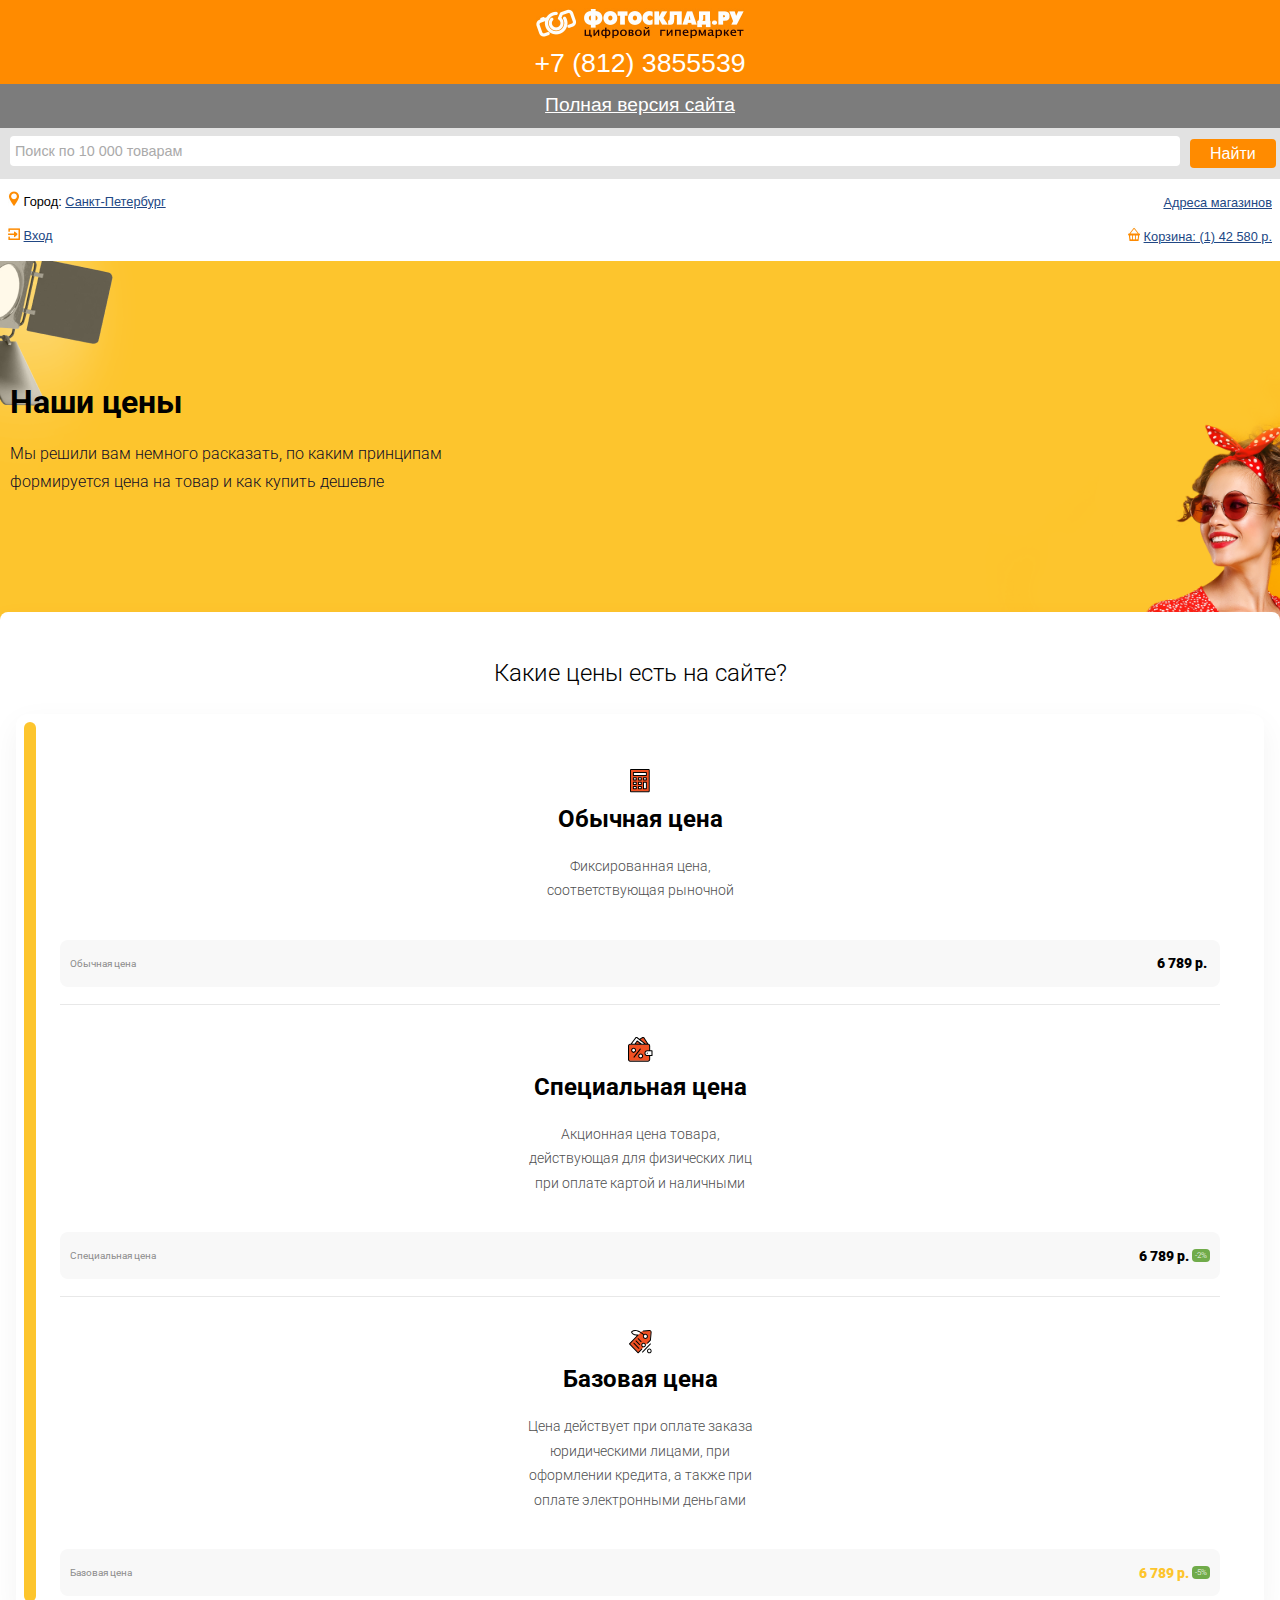
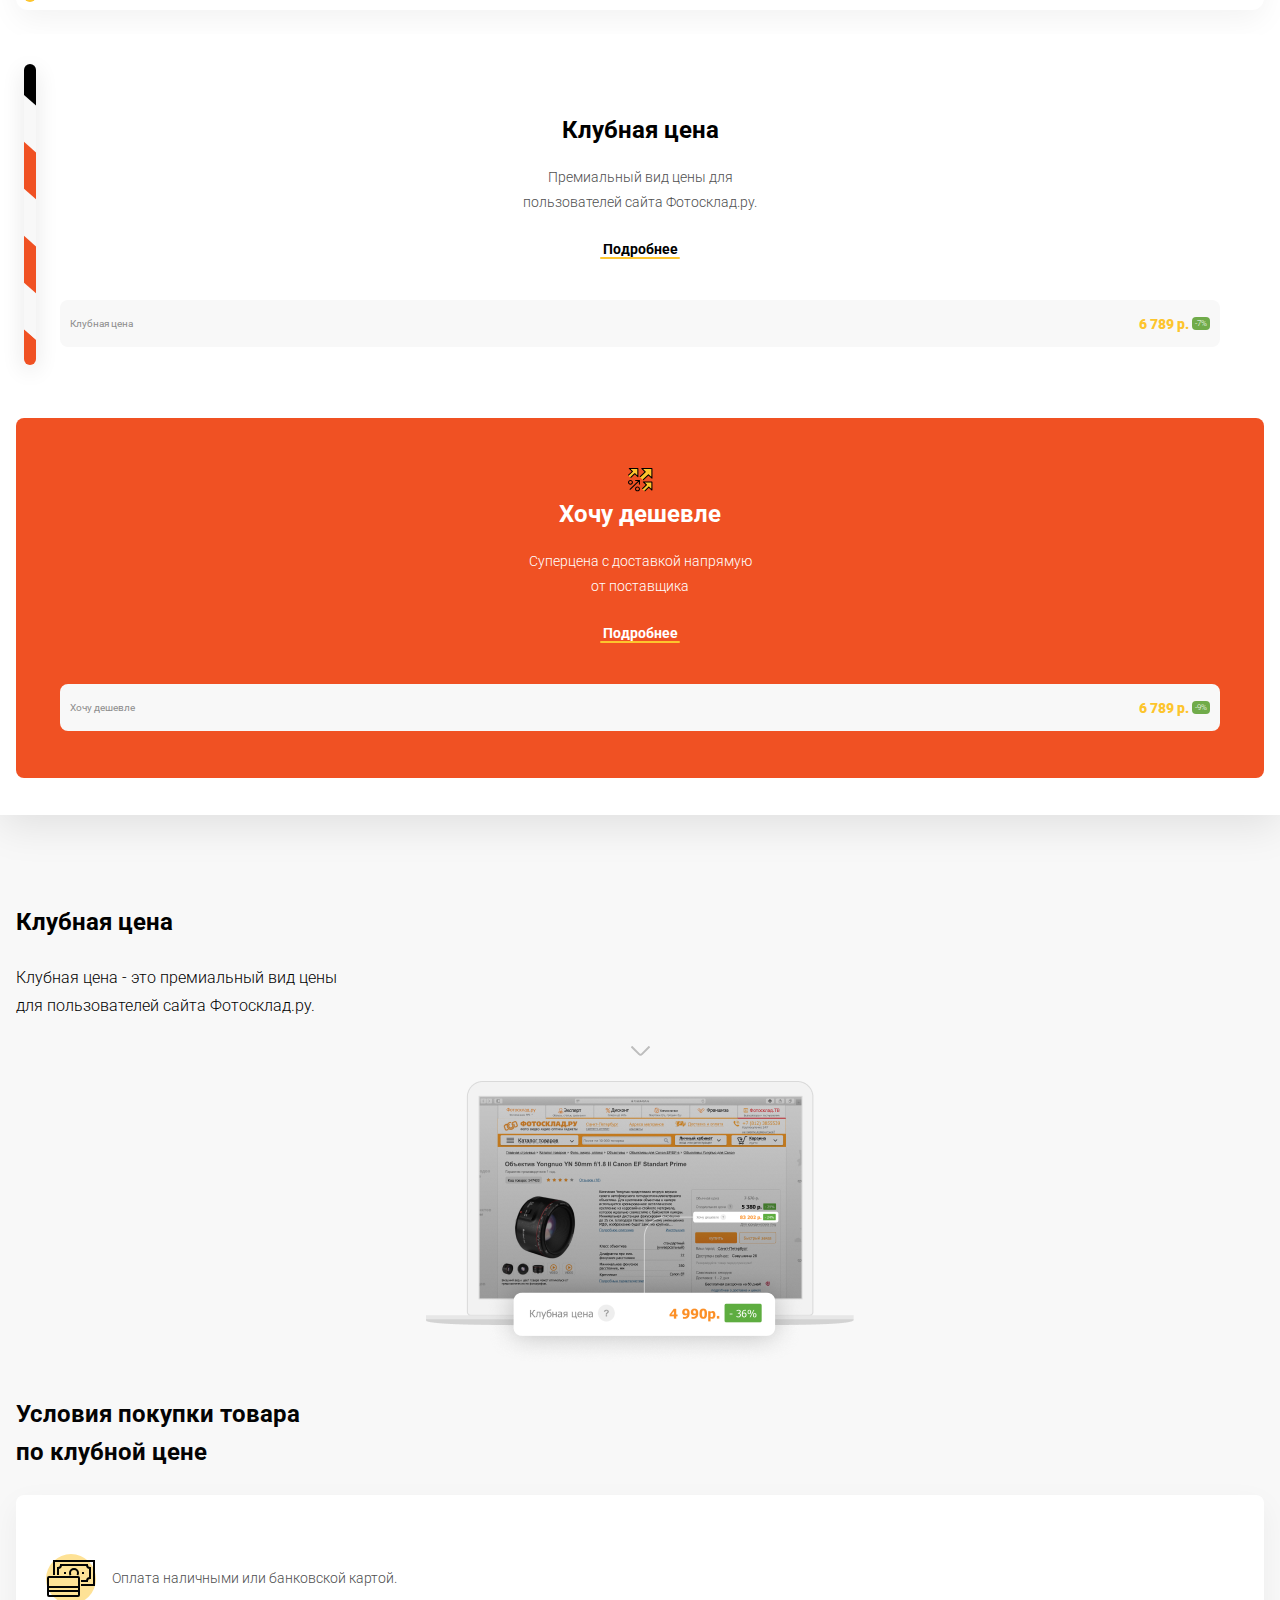
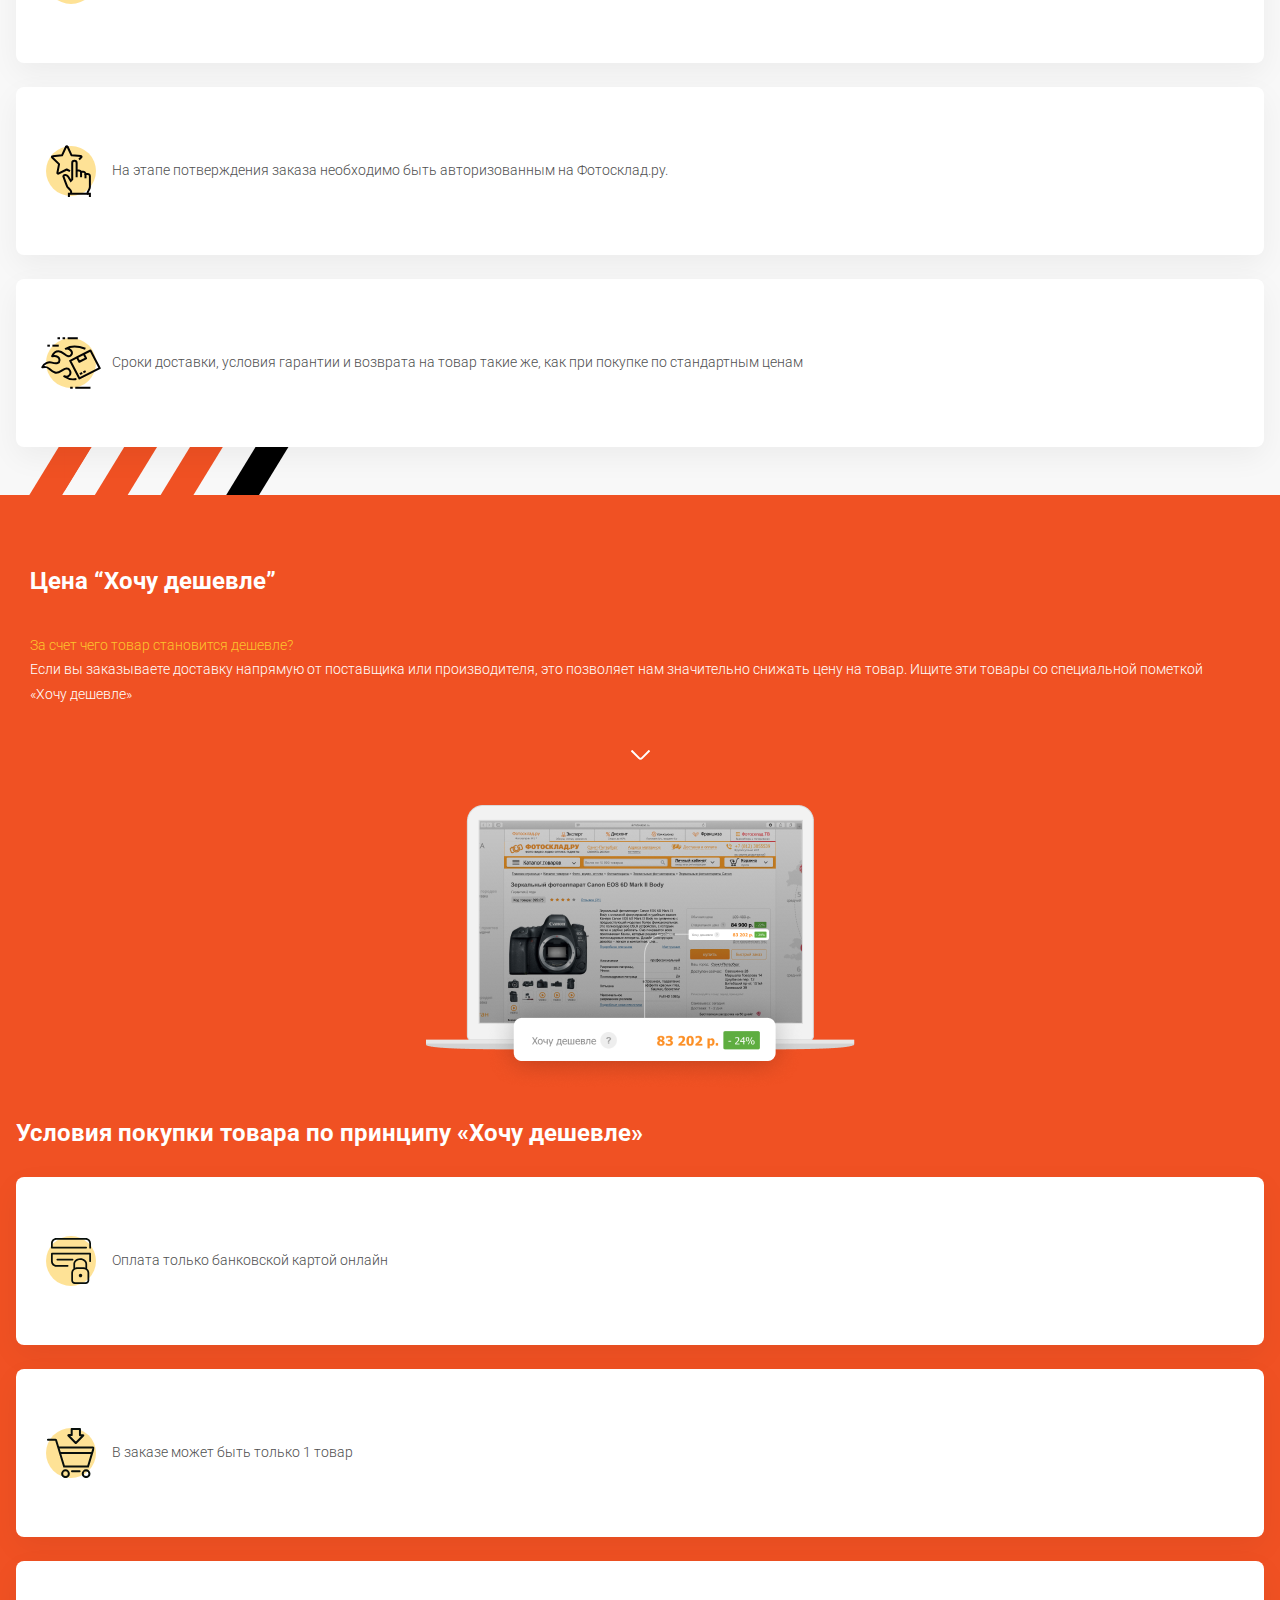
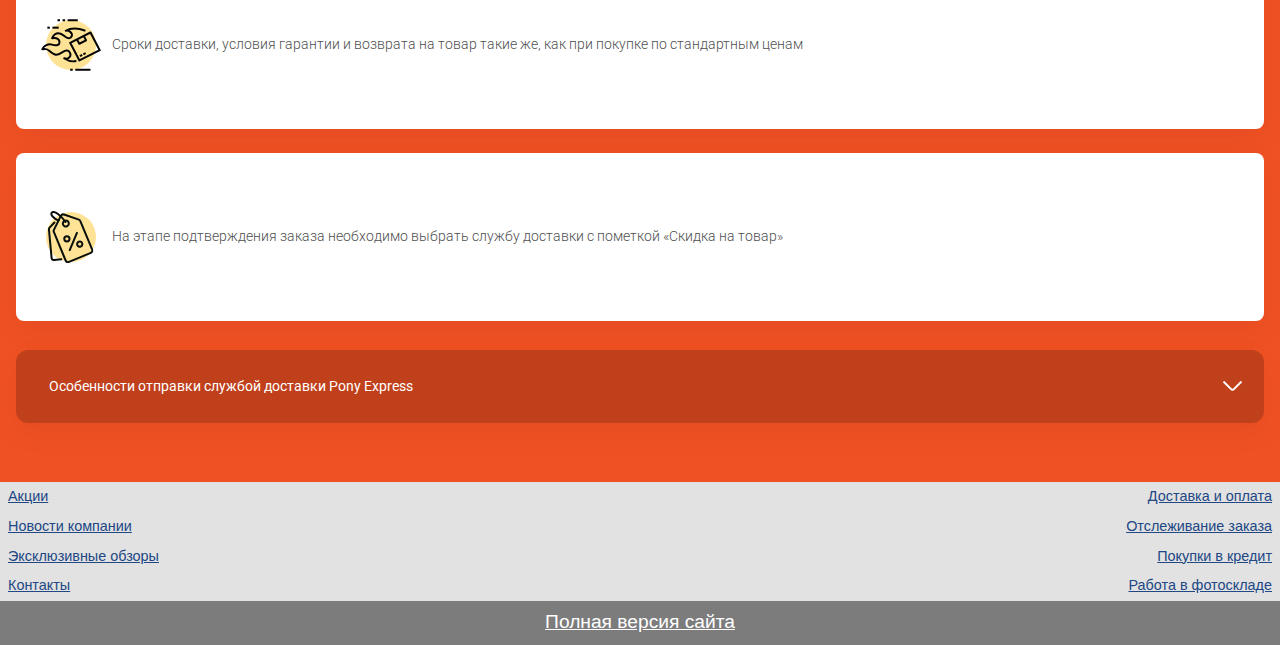
==== commit 2202dcf3: "Закончил адаптив" ====
--- a/m.html
+++ b/m.html
@@ -202,8 +202,8 @@
                     </p>
                 </div>
 
-                <div class="club-price__illustration">
-                    <img class="macbook-rendered" src="./img/macbook-club-rendered.png" alt="">
+                <div class="club-price__illustration illustration">
+                    <img class="macbook-rendered" src="./img/macbook-club-rendered.png" alt="Клубная цена">
                 </div>    
             </div>
 
@@ -233,22 +233,16 @@
                         значительно снижать цену на товар. Ищите эти 
                         товары со специальной пометкой «Хочу дешевле»
                     </p>
-                    <p class="want-cheaper__conditions">
-                        Условия покупки товара по 
-                        принципу «Хочу дешевле»
-                    </p>
-                </div>
-                <div class="want-cheaper__illustration">
-                    <div class="macbook macbook_want-cheaper">
-                        <div class="macbook__price-label">
-                            <div class="macbook__price-type">Хочу дешевле</div>
-                            <div class="macbook__question">?</div>
-                            <div class="macbook__price">83 202р.</div>
-                            <div class="macbook__sale-label">- 24%</div>
-                        </div>
-                    </div>
-                </div>
-            </div>
+                </div>
+                <div class="want-cheaper__illustration illustration">
+                    <img class="macbook-rendered" src="./img/macbook-want-cheaper-rendered.png" alt="Хочу дешевле">
+                </div>
+            </div>
+
+            <p class="want-cheaper__conditions">
+                Условия покупки товара по 
+                принципу «Хочу дешевле»
+            </p>
 
             <div class="want-cheaper-cards want-cheaper__cards">
                 <div class="condition-card condition-card_payment-card want-cheaper-cards__item">
--- a/css/style.css
+++ b/css/style.css
@@ -598,6 +598,7 @@
 
 .want-cheaper__why {
     color: #FDC52D;
+    display: block;
 }
 
 .want-cheaper-cards {
--- a/css/m.css
+++ b/css/m.css
@@ -107,9 +107,9 @@
 
 .price-types__club,
 .price-types__want-cheaper {
-    height: 344px;
+    height: 360px;
     margin-bottom: 24px;
-    padding-top: 68px;
+    padding-top: 82px;
 }
 
 .price-types__club .price-card__footer, 
@@ -119,14 +119,26 @@
     bottom: 47px;
 }
 
+.price-types__want-cheaper {
+    background-position: center 50px;
+}
+
 .price-card__details {
     font-size: 14px;
     width: 80px;
     bottom: 137px;
 }
 
+.club-price {
+    padding-left: 0;
+    padding-right: 0;
+    padding-bottom: 48px;
+    background-position-y: 101%;
+}
+
 .club-price__main {
     flex-direction: column;
+    margin-bottom: 30px;
 }
 
 .club-price__info {
@@ -143,7 +155,96 @@
 }
 
 .macbook-rendered {
-    max-width: 100%;
     display: block;
     margin: auto;
+}
+
+.club-price__header,
+.club-price__text,
+.club-price__conditions,
+.club-price-footer,
+.want-cheaper__conditions,
+.want-cheaper__cards {
+    padding: 0 16px;
+}
+
+.club-price__conditions {
+    margin-bottom: 23px;
+}
+
+.illustration {
+    width: 100%;
+    overflow: hidden;
+    display: flex;
+    justify-content: center;
+}
+
+.club-price-footer {
+    grid-template-rows: repeat(3, 168px);
+    grid-template-columns: 1fr;
+    height: auto;
+    grid-gap: 24px;
+}
+
+.condition-card {
+    font-size: 14px;
+    padding-right: 35px;
+}
+
+.want-cheaper {
+    padding-left: 0;
+    padding-right: 0;
+    padding-top: 72px;
+}
+
+.want-cheaper__main {
+    display: block;
+    padding: 0;
+}
+
+.want-cheaper__header {
+    margin-top: 0;
+    margin-bottom: 38px;
+}
+
+.want-cheaper__text {
+    font-size: 14px;
+    line-height: 175%;
+}
+
+.want-cheaper__info {
+    padding-bottom: 13px;
+    margin-bottom: 40px;
+}
+
+.want-cheaper__info::after {
+    left: 0;
+    bottom: 0;
+    top: auto;
+    margin: auto;
+    transform: rotate(90deg);
+}
+
+.want-cheaper__cards {
+    height: auto;
+    grid-template-columns: 1fr;
+    grid-template-rows: repeat(4, 168px);
+    grid-gap: 24px;
+}
+
+.want-cheaper-toggle {
+    max-width: calc(100% - 32px);
+    margin: auto;
+    padding-right: 50px;
+    padding-top: 23px;
+    padding-bottom: 23px;
+    font-size: 14px;
+    line-height: 27px;
+}
+
+.want-cheaper-toggle-body {
+    font-size: 14px;
+    line-height: 175%;
+    padding-left: 42px;
+    padding-right: 60px;
 }